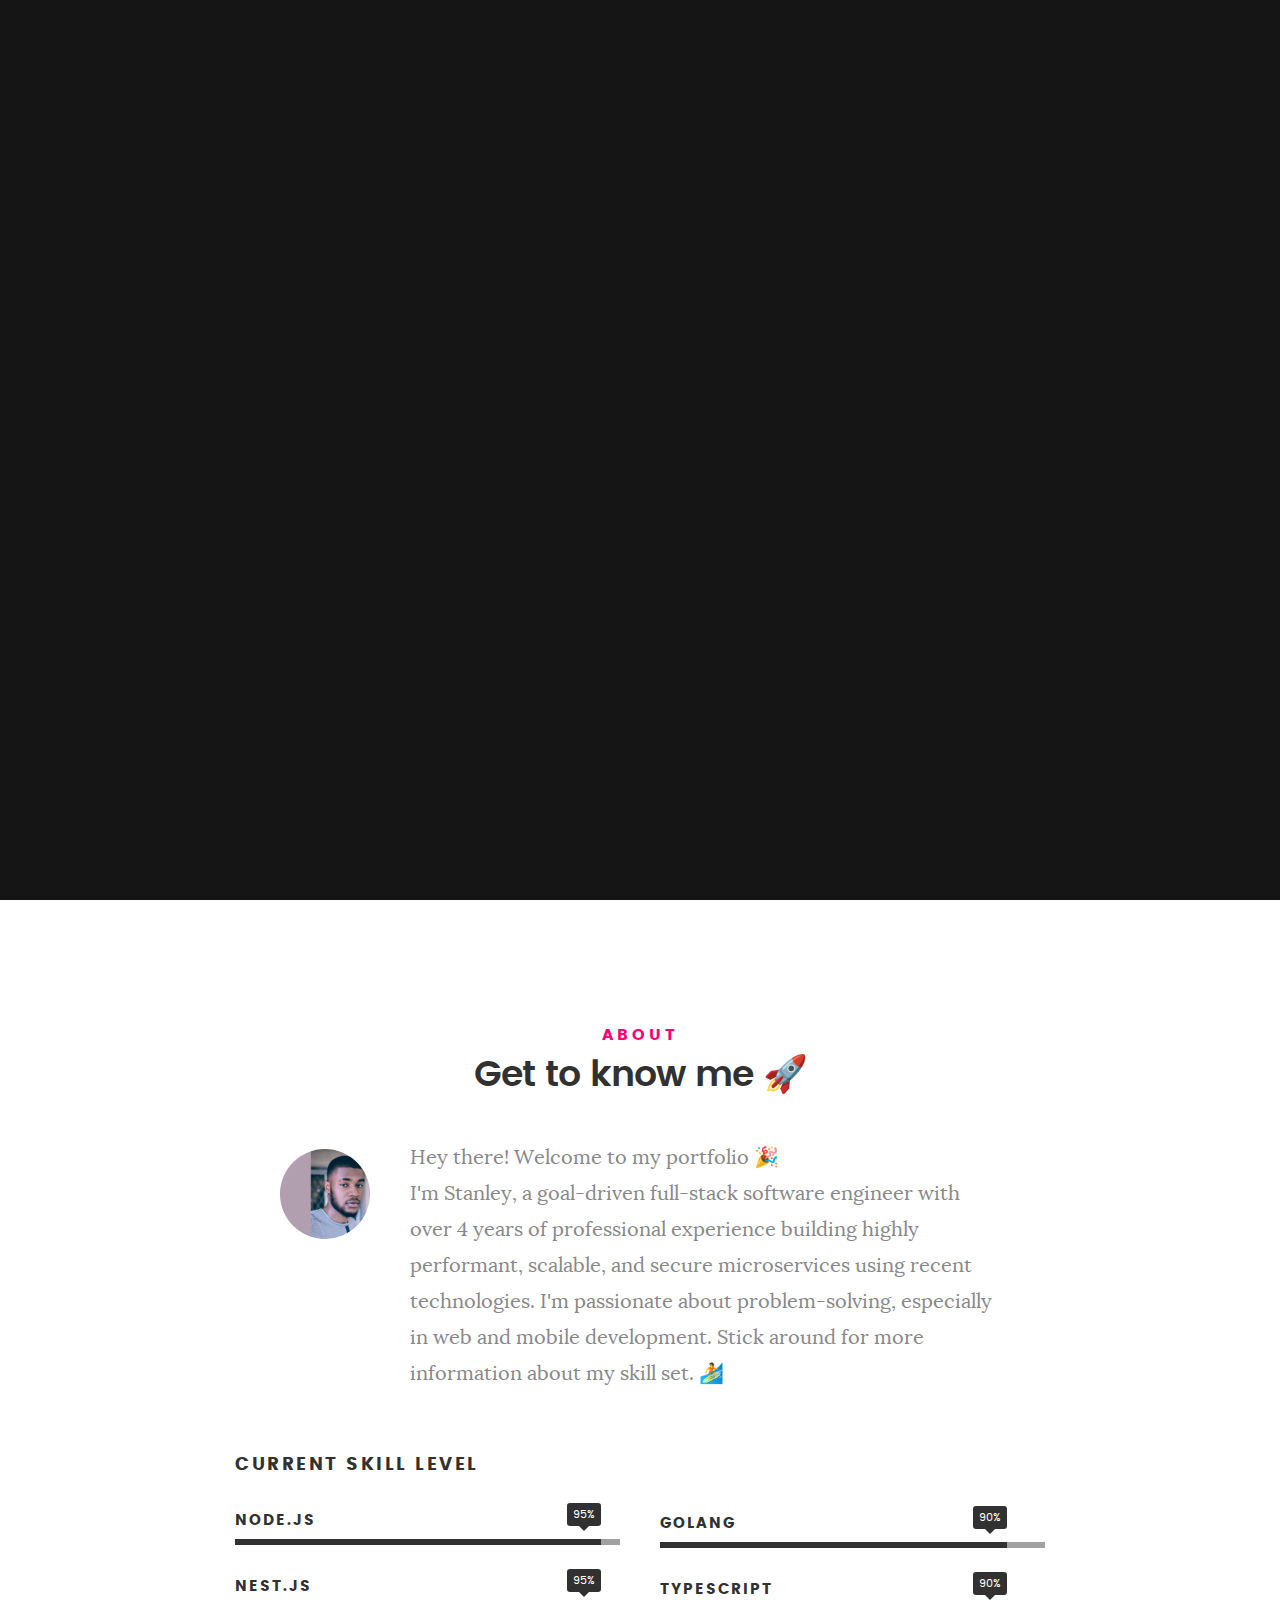
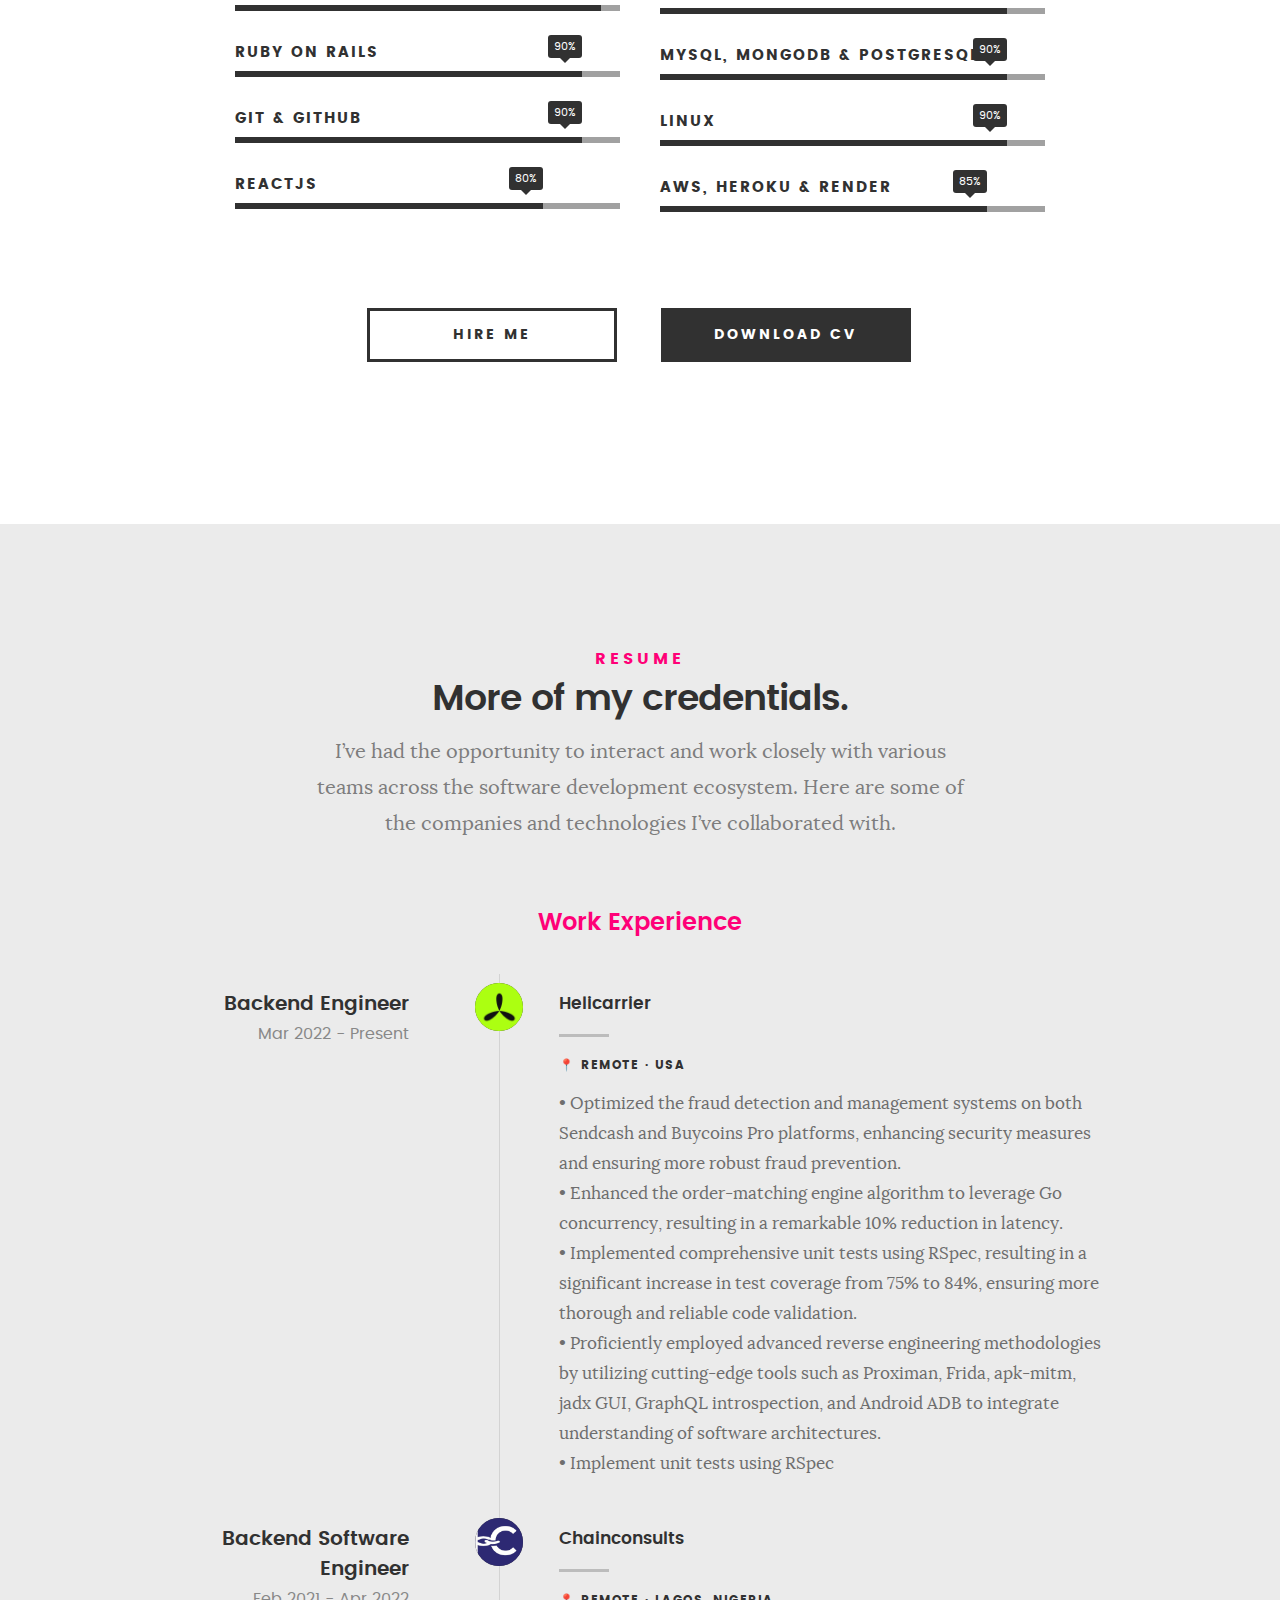
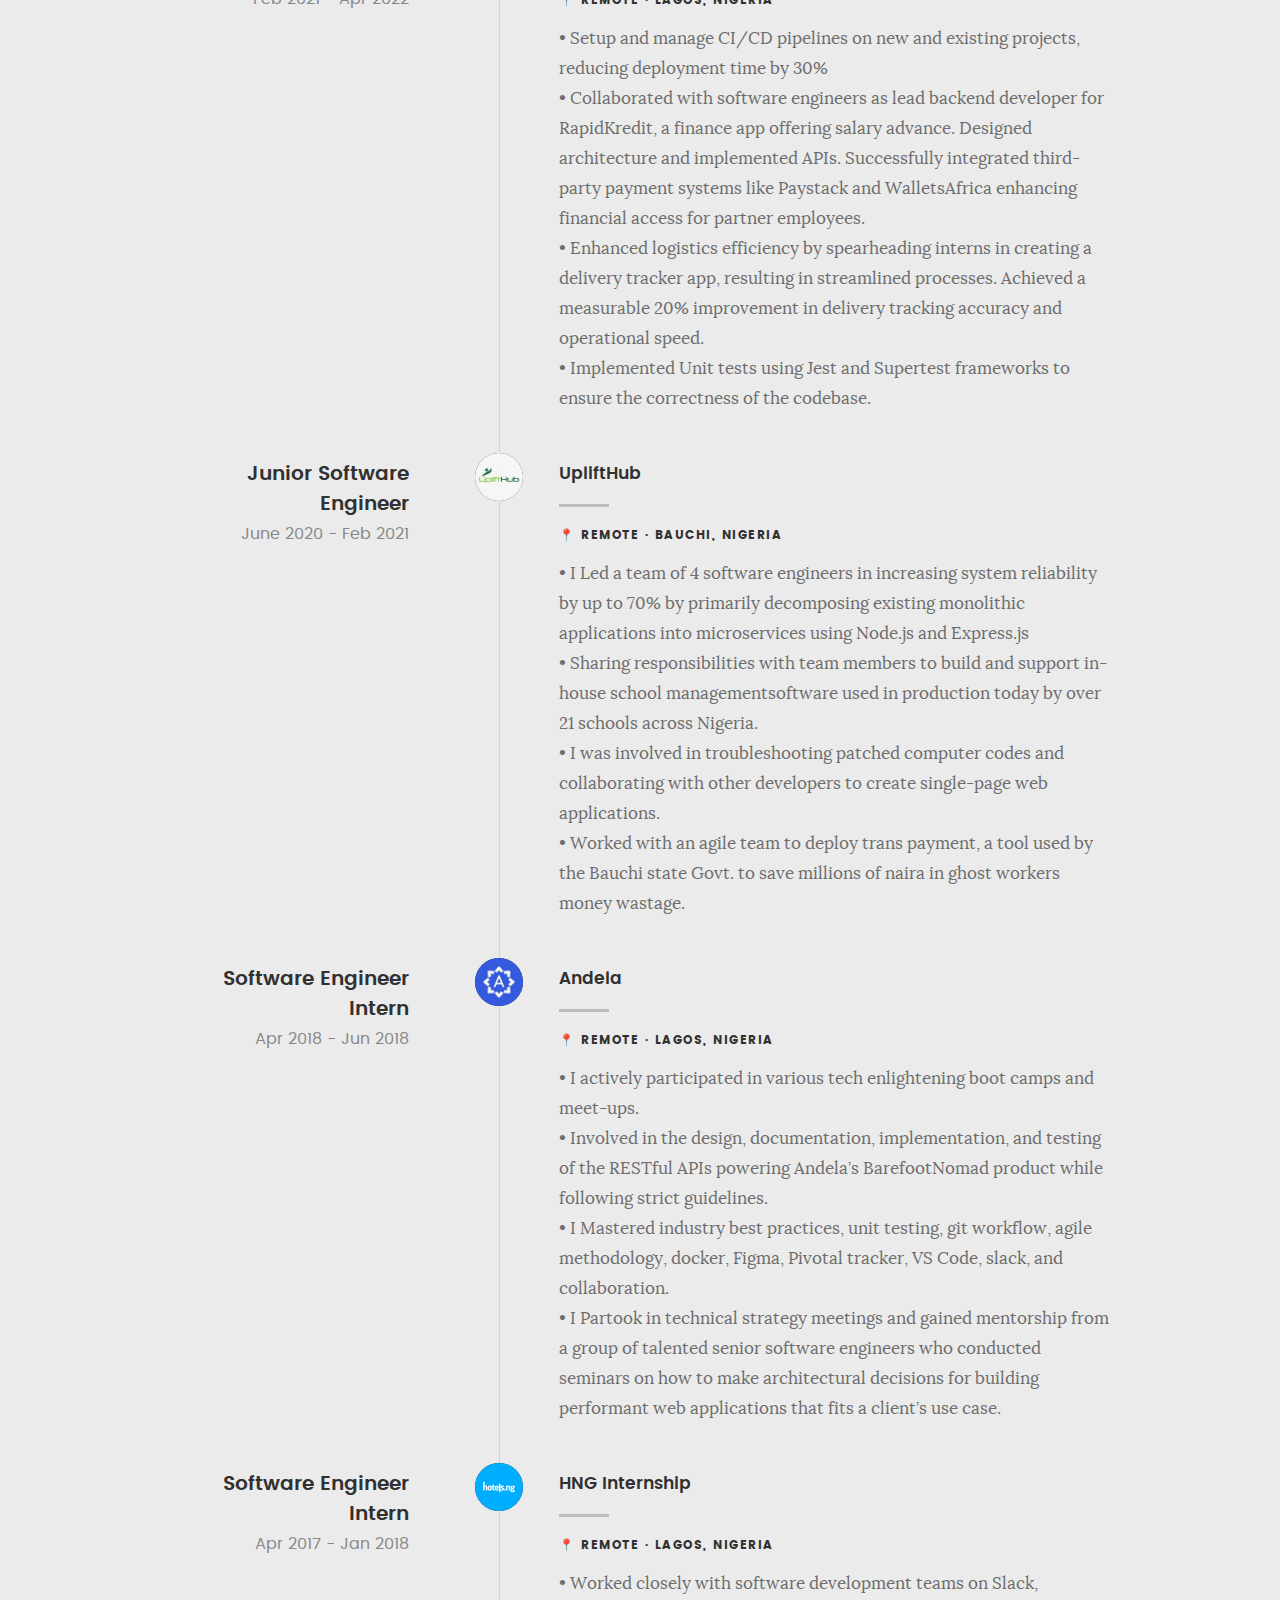
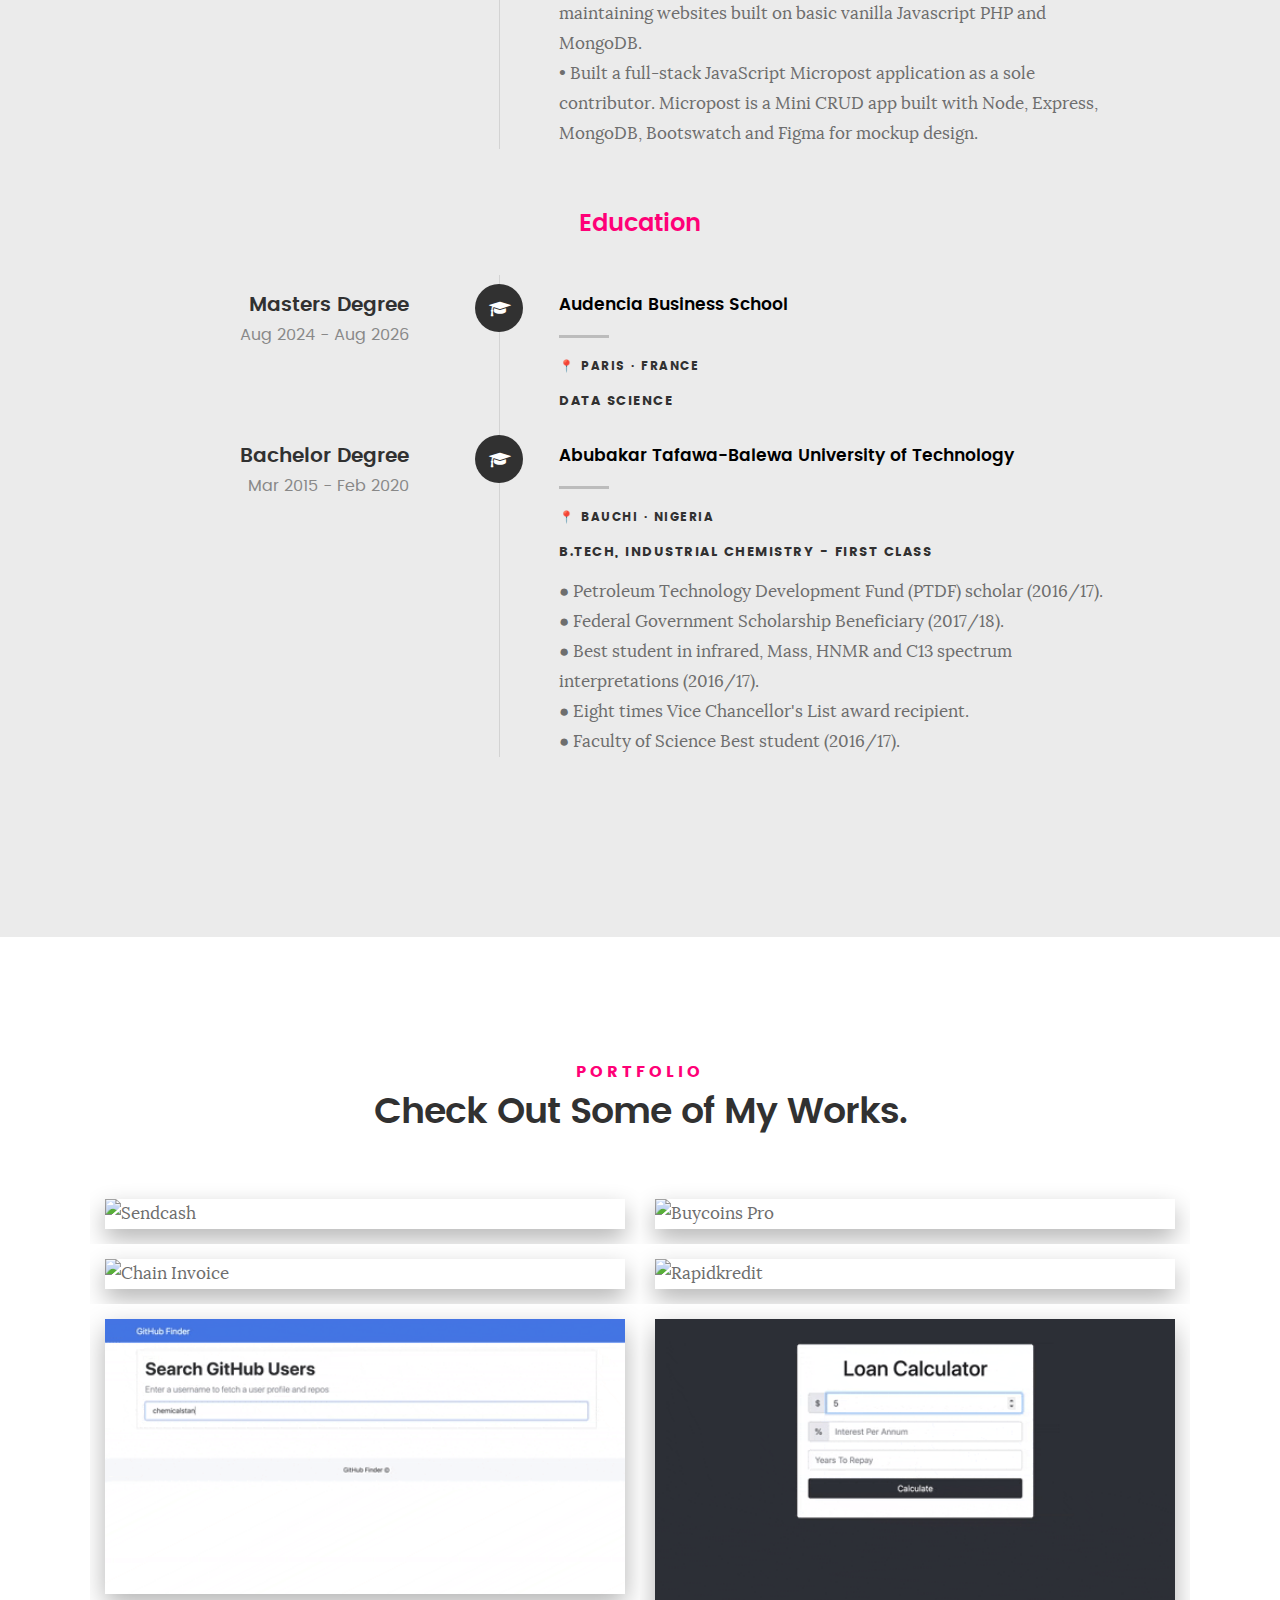
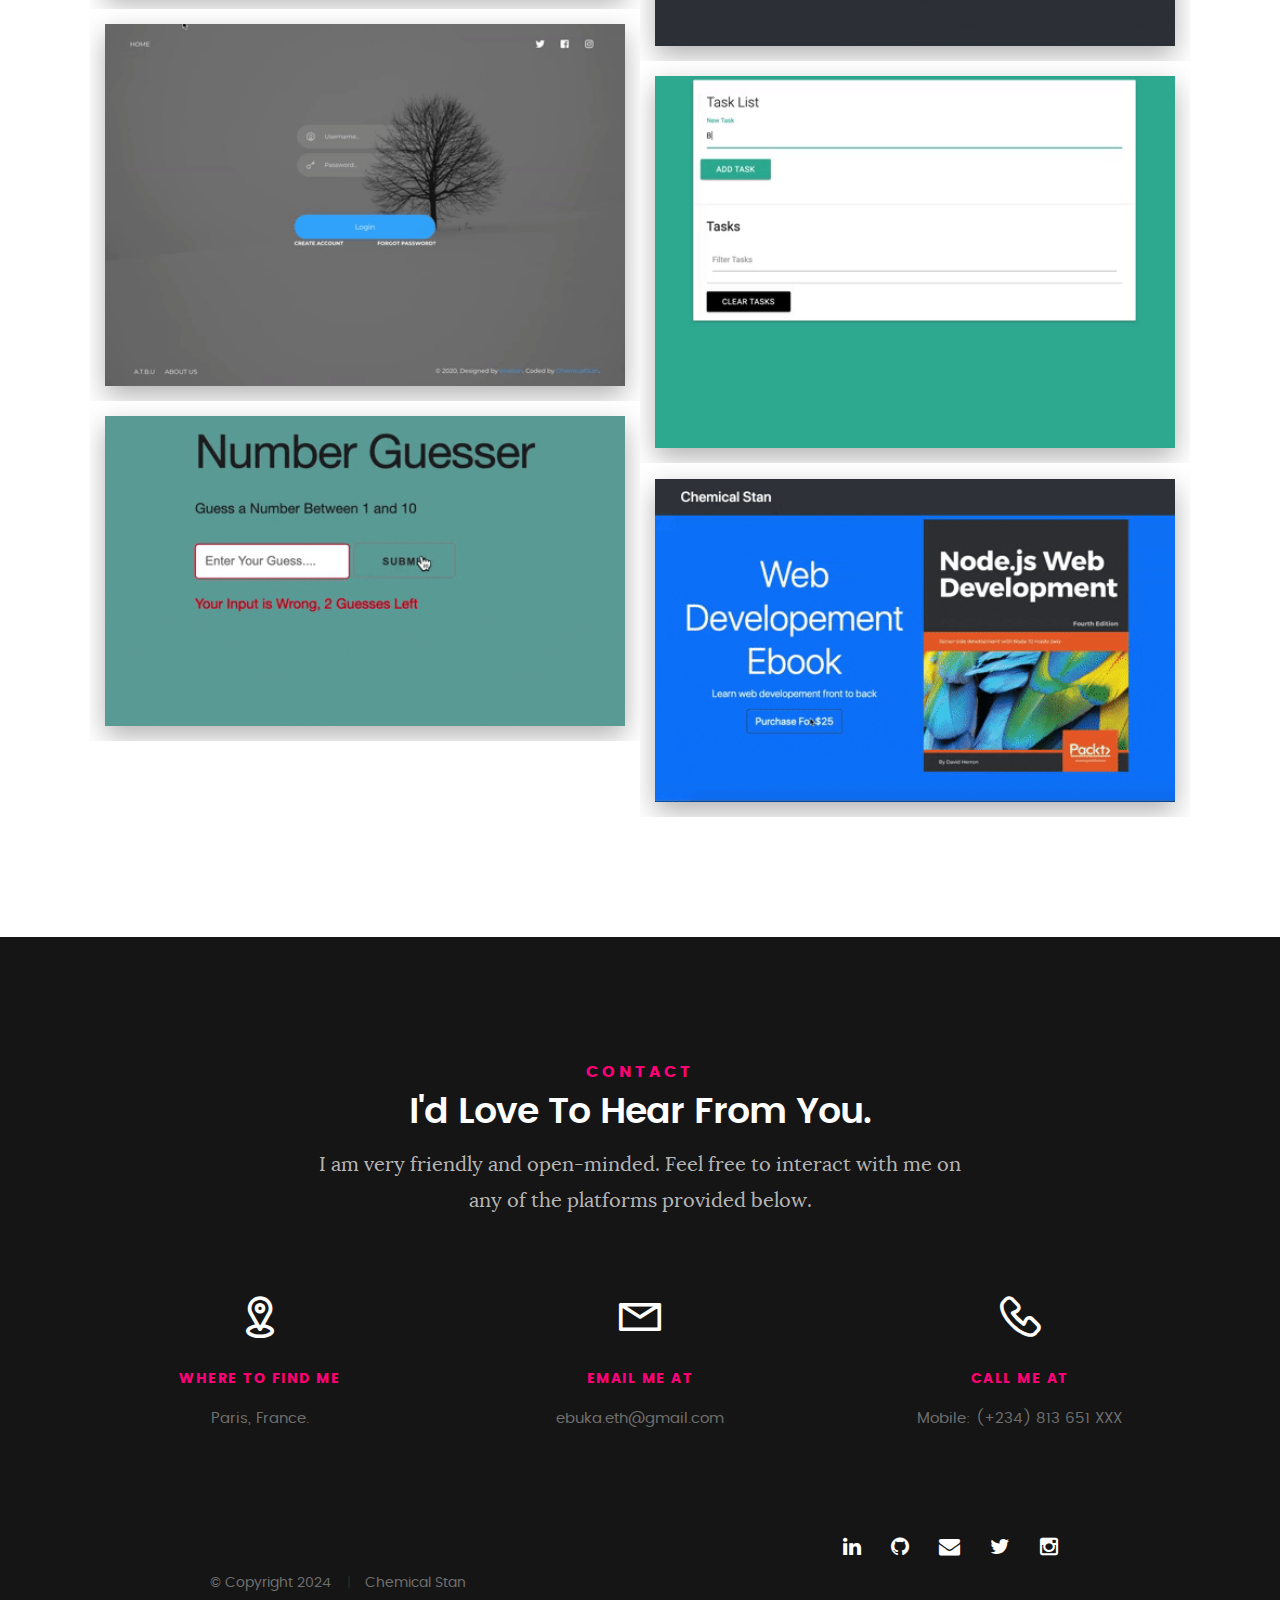
==== index.html @ b640a89d "Update education" ====
<!DOCTYPE html>
<!-- ==============================
    Project:        Stanley Okonkwo Portfolio - Responsive HTML Template Based On Twitter Bootstrap 3.3.4
    Version:        1.0
    Author:         Stanley Okonkwo
    Primary use:    Portfolio.
    Email:          ebuka.eth@gmail.com
    Follow:         http://www.twitter.com/chemicalstan
    Github:         http://www.github.com/chemicalstan
    Linkedin:       https://www.linkedin.com/in/chemicalstan
================================== -->
<!--[if IE 8]><html class="no-js oldie ie8" lang="en"> <![endif]-->
<!--[if IE 9]><html class="no-js oldie ie9" lang="en"> <![endif]-->
<!--[if (gte IE 9)|!(IE)]><!-->
<html class="no-js" lang="en">
  <!--<![endif]-->
  <head>
    <!--- basic page needs
   ================================================== -->
    <meta charset="utf-8" />
    <title>Stanley Ebuka</title>
    <meta name="description" content="" />
    <meta name="author" content="" />

    <!-- mobile specific metas
   ================================================== -->
    <meta
      name="viewport"
      content="width=device-width, initial-scale=1, maximum-scale=1"
    />

    <!-- CSS
   ================================================== -->
    <link rel="stylesheet" href="css/base.css" />
    <link rel="stylesheet" href="css/main.css" />
    <link rel="stylesheet" href="css/vendor.css" />

    <!-- script
   ================================================== -->
    <script src="js/modernizr.js"></script>
    <script src="js/pace.min.js"></script>

    <!-- favicons
	================================================== -->
    <link rel="icon" type="image/png" href="images/icons/chemicalstan.ico" />
  </head>

  <body id="top">
    <!-- header 
   ================================================== -->
    <header>
      <div class="row">
        <div class="top-bar">
          <a class="menu-toggle" href="#"><span>Menu</span></a>

          <div class="logo">
            <a href="index.html">Stanley Ebuka</a>
          </div>

          <nav id="main-nav-wrap">
            <ul class="main-navigation">
              <li class="current">
                <a class="smoothscroll" href="#intro" title="">Home</a>
              </li>
              <li><a class="smoothscroll" href="#about" title="">About</a></li>
              <li>
                <a class="smoothscroll" href="#resume" title="">Resume</a>
              </li>
              <li>
                <a class="smoothscroll" href="#portfolio" title="">Portfolio</a>
              </li>
              <li>
                <a class="smoothscroll" href="#contact" title="">Contact</a>
              </li>
            </ul>
          </nav>
        </div>
        <!-- /top-bar -->
      </div>
      <!-- /row -->
    </header>
    <!-- /header -->

    <!-- intro section
   ================================================== -->
    <section id="intro">
      <div class="intro-overlay"></div>

      <div class="intro-content">
        <div class="row">
          <div class="col-twelve">
            <h5>Hello.</h5>
            <h1>I'm Stanley Ebuka.</h1>

            <p class="intro-position">
              <span>Full-stack Software Engineer</span>
              <!-- <span>UI/UX Designer</span>  -->
            </p>

            <a class="button stroke smoothscroll" href="#about" title=""
              >More About Me</a
            >
          </div>
        </div>
      </div>
      <!-- /intro-content -->

      <ul class="intro-social">
        <!-- <li><a href="#"><i class="fa fa-facebook"></i></a></li> -->
        <li>
          <a href="https://www.linkedin.com/in/chemicalstan/"
            ><i class="fa fa-linkedin"></i
          ></a>
        </li>
        <li>
          <a href="https://github.com/chemicalstan"
            ><i class="fa fa-github"></i
          ></a>
        </li>
        <li>
          <a href="mailto:ebuka.eth@gmail.com"
            ><i class="fa fa-envelope"></i
          ></a>
        </li>
        <li>
          <a href="https://twitter.com/chemicalstan"
            ><i class="fa fa-twitter"></i
          ></a>
        </li>
        <li>
          <a href="https://instagram.com/chemicalstan"
            ><i class="fa fa-instagram"></i
          ></a>
        </li>
      </ul>
      <!-- /intro-social -->
    </section>
    <!-- /intro -->

    <!-- about section
   ================================================== -->
    <section id="about">
      <div class="row section-intro">
        <div class="col-twelve">
          <h5>About</h5>
          <h1>Get to know me 🚀</h1>

          <div class="intro-info">
            <img src="images/profile-pic.jpg" alt="Profile Picture" />

            <p class="lead">
              Hey there! Welcome to my portfolio &#127881; <br/>
              I'm Stanley, a goal-driven full-stack software engineer with over 4 years of professional experience building highly performant, scalable, and secure microservices using recent technologies. I'm passionate about problem-solving, especially in web and mobile development. Stick around for more information about my skill set. &#127940
              <!-- I'm a self taught Full-stack software engineer. Building microservices for high
              availability, scalability, resilience, and security. I Love
              solving problems and learning recent technologies, especially in
              web and mobile development. Most of my experience is based on
              back-end and front-end web development. I Love to write clean
              tested code meant to be read by humans not machines, also
              well-designed simple architectures that can be easily understood
              by anyone. -->
            </p>
          </div>
        </div>
      </div>
      <!-- /section-intro -->

      <div class="row about-content">
        <div class="col-six tab-full">
          <h3>Current Skill Level</h3>
          <ul class="skill-bars">
            <li>
              <div class="progress percent95"><span>95%</span></div>
              <strong>Node.JS</strong>
            </li>
            <li>
              <div class="progress percent95"><span>95%</span></div>
              <strong>Nest.Js</strong>
            </li>
            <li>
              <div class="progress percent90"><span>90%</span></div>
              <strong>Ruby on Rails</strong>
            </li>
            <li>
              <div class="progress percent90"><span>90%</span></div>
              <strong>Git &amp; Github</strong>
            </li>
            <li>
              <div class="progress percent80"><span>80%</span></div>
              <strong>ReactJs</strong>
            </li>
          </ul>
          <!-- /skill-bars -->
        </div>
        <div class="col-six tab-full">
          <br />
          <ul class="skill-bars">
            <li>
              <div class="progress percent90"><span>90%</span></div>
              <strong>GoLang</strong>
            </li>
            <li>
              <div class="progress percent90"><span>90%</span></div>
              <strong>TypeScript</strong>
            </li>
            <li>
              <div class="progress percent90"><span>90%</span></div>
              <strong>MySQL, MongoDB &amp; PostgreSQL</strong>
            </li>
            <li>
              <div class="progress percent90"><span>90%</span></div>
              <strong>Linux</strong>
            </li>
            <li>
              <div class="progress percent85"><span>85%</span></div>
              <strong>AWS, Heroku &amp; Render </strong>
            </li>
          </ul>
          <!-- /skill-bars -->
        </div>
      </div>

      <div class="row button-section">
        <div class="col-twelve">
          <a href="#contact" title="Hire Me" class="button stroke smoothscroll"
            >Hire Me</a
          >
          <a
            href="https://drive.google.com/file/d/1rYviVg47xEdYAmXekfS9ugLO15Jo1mWO/view?usp=sharing"
            target="_blank"
            title="Download CV"
            class="button button-primary"
            >Download CV</a
            >
        </div>
      </div>
    </section>
    <!-- /process-->

    <!-- resume Section
   ================================================== -->
    <section id="resume" class="grey-section">
      <div class="row section-intro">
        <div class="col-twelve">
          <h5>Resume</h5>
          <h1>More of my credentials.</h1>

          <p class="lead">
            I’ve had the opportunity to interact and work closely with various teams across the software development ecosystem. Here are some of the companies and technologies I’ve collaborated with.
          </p>
        </div>
      </div>
      <!-- /section-intro-->

      <div class="row resume-timeline">
        <div class="col-twelve resume-header">
          <h2>Work Experience</h2>
        </div>
        <!-- /resume-header -->

        <div class="col-twelve">
          <div class="timeline-wrap">
            <div class="timeline-block">
              <div class="timeline-ico">
                <img
                  style="border-radius:50%;"
                  src="images/icons/Helicarrier.jpg"
                  alt=""
                  srcset=""
                />
              </div>

              <div class="timeline-header">
                <h3>Backend Engineer</h3>
                <p>Mar 2022 - Present</p>
              </div>

              <div class="timeline-content">
                <h4>Helicarrier</h4>
                <h6 style="font-size: 0.7em;">📍 Remote · USA</h6>
                <p>
                  • Optimized the fraud detection and management systems on both Sendcash and Buycoins Pro platforms, enhancing security measures and ensuring more robust fraud prevention. <br />
                  • Enhanced the order-matching engine algorithm to leverage Go concurrency, resulting in a remarkable 10% reduction in latency.<br />
                  • Implemented comprehensive unit tests using RSpec, resulting in a significant increase in test coverage from 75% to 84%, ensuring more thorough and reliable code validation. <br />
                  • Proficiently employed advanced reverse engineering methodologies by utilizing cutting-edge tools such as Proximan, Frida, apk-mitm, jadx GUI, GraphQL introspection, and Android ADB to integrate understanding of software architectures.<br />
                  • Implement unit tests using RSpec
                </p>
              </div>
            </div>
            <!-- /timeline-block -->
            <div class="timeline-block">
              <div class="timeline-ico">
                <img
                  style="border-radius:50%;"
                  src="images/icons/Chainconsults.jpeg"
                  alt=""
                  srcset=""
                />
              </div>

              <div class="timeline-header">
                <h3>Backend Software Engineer</h3>
                <p>Feb 2021 - Apr 2022</p>
              </div>

              <div class="timeline-content">
                <h4>Chainconsults</h4>
                <h6 style="font-size: 0.7em;">📍 Remote · Lagos, Nigeria</h6>
                <p>
                  • Setup and manage CI/CD pipelines on new and existing projects, reducing deployment time by 30% <br />
                  • Collaborated with software engineers as lead backend developer for RapidKredit, a finance app offering salary advance. Designed architecture and implemented APIs. Successfully integrated third-party payment systems like Paystack and WalletsAfrica enhancing financial access for partner employees. <br />
                  • Enhanced logistics efficiency by spearheading interns in creating a delivery tracker app, resulting in streamlined processes. Achieved a measurable 20% improvement in delivery tracking accuracy and operational speed. <br />
                  • Implemented Unit tests using Jest and Supertest frameworks to ensure the correctness of the codebase.<br />
                </p>
              </div>
            </div>
            <!-- /timeline-block -->
            <div class="timeline-block">
              <div class="timeline-ico">
                <img
                  style="border-radius:50%;"
                  src="images/icons/UpliftHub-icon.jpg"
                  alt=""
                  srcset=""
                />
              </div>

              <div class="timeline-header">
                <h3>Junior Software Engineer </h3>
                <p>June 2020 - Feb 2021</p>
              </div>

              <div class="timeline-content">
                <h4>UpliftHub </h4>
                <h6 style="font-size: 0.7em;">📍 Remote · Bauchi, Nigeria</h6>
                <p>
                  • I Led a team of 4 software engineers in increasing system reliability by up to 70% by primarily decomposing existing monolithic applications into microservices using Node.js and Express.js <br />
                  • Sharing responsibilities with team members to build and
                  support in-house school managementsoftware used in production
                  today by over 21 schools across Nigeria. <br />
                  • I was involved in troubleshooting patched computer codes and collaborating with other developers to create single-page web applications. <br />
                  • Worked with an agile team to deploy trans payment, a tool
                  used by the Bauchi state Govt. to save millions of naira in
                  ghost workers money wastage. <br />
                </p>
              </div>
            </div>
            <!-- /timeline-block -->

            <div class="timeline-block">
              <div class="timeline-ico">
                <img
                  style="border-radius:50%;"
                  src="images/icons/Andela-icon.jpg"
                  alt=""
                  srcset=""
                />
              </div>

              <div class="timeline-header">
                <h3>Software Engineer Intern</h3>
                <p>Apr 2018 - Jun 2018</p>
              </div>

              <div class="timeline-content">
                <h4>Andela</h4>
                <h6 style="font-size: 0.7em;">📍 Remote · Lagos, Nigeria</h6>
                <p>
                  • I actively participated in various tech enlightening boot camps and meet-ups. <br />
                  • Involved in the design, documentation, implementation, and testing of the RESTful APIs powering Andela’s BarefootNomad product while following strict guidelines. <br />
                  • I Mastered industry best practices, unit testing, git workflow, agile methodology,
                  docker, Figma, Pivotal tracker, VS Code, slack, and collaboration. <br />
                  • I Partook in technical strategy meetings and gained mentorship from a group of talented senior software engineers who conducted seminars on how to make architectural decisions for building performant web applications that fits a client’s use case.
                </p>
              </div>
            </div>
            <!-- /timeline-block -->

            <div class="timeline-block">
              <div class="timeline-ico">
                <img
                  style="border-radius:50%;"
                  src="images/icons/HNG-icon.png"
                  alt=""
                  srcset=""
                />
              </div>

              <div class="timeline-header">
                <h3>Software Engineer Intern</h3>
                <p>Apr 2017 - Jan 2018</p>
              </div>

              <div class="timeline-content">
                <h4>HNG Internship</h4>
                <h6 style="font-size: 0.7em;">📍 Remote · Lagos, Nigeria</h6>
                <p>
                  • Worked closely with software development teams on Slack,
                  maintaining websites built on basic vanilla Javascript PHP and
                  MongoDB. <br />
                  • Built a full-stack JavaScript Micropost application as a
                  sole contributor. Micropost is a Mini CRUD app built with
                  Node, Express, MongoDB, Bootswatch and Figma for mockup
                  design.
                </p>
              </div>
            </div>
            <!-- /timeline-block -->
          </div>
          <!-- /timeline-wrap -->
        </div>
        <!-- /col-twelve -->
      </div>
      <!-- /resume-timeline -->

      <div class="row resume-timeline">
        <div class="col-twelve resume-header">
          <h2>Education</h2>
        </div>
        <!-- /resume-header -->

        <div class="col-twelve">
          <div class="timeline-wrap">
            <div class="timeline-block">
              <div class="timeline-ico">
                <i class="fa fa-graduation-cap"></i>
              </div>

              <div class="timeline-header">
                <h3>Masters Degree</h3>
                <p>Aug 2024 - Aug 2026</p>
              </div>

              <div class="timeline-content">
                <h4>
                  <a
                    href="https://www.audencia.com/en/our-programs/graduate"
                    target="_blank"
                    rel="noopener noreferrer"
                    >Audencia Business School</a
                  >
                  <h6 style="font-size: 0.7em;">📍 Paris · France</h6>
                </h4>
                <h6>Data Science</h6>
                <!-- <p>
                  ● Petroleum Technology Development Fund (PTDF) scholar
                  (2016/17). <br />
                  ● Federal Government Scholarship Beneficiary (2017/18). <br />
                  ● Best student in infrared, Mass, HNMR and C13 spectrum
                  interpretations (2016/17). <br />
                  ● Eight times Vice Chancellor's List award recipient. <br />
                  ● Faculty of Science Best student (2016/17).
                </p> -->
              </div>
            </div>
            <!-- /timeline-block -->
            <div class="timeline-block">
              <div class="timeline-ico">
                <i class="fa fa-graduation-cap"></i>
              </div>

              <div class="timeline-header">
                <h3>Bachelor Degree</h3>
                <p>Mar 2015 - Feb 2020</p>
              </div>

              <div class="timeline-content">
                <h4>
                  <a
                    href="https://atbu.edu.ng/"
                    target="_blank"
                    rel="noopener noreferrer"
                    >Abubakar Tafawa-Balewa University of Technology</a
                  >
                  <h6 style="font-size: 0.7em;">📍 Bauchi · Nigeria</h6>
                </h4>
                <h6>B.Tech, Industrial Chemistry - First Class</h6>
                <p>
                  ● Petroleum Technology Development Fund (PTDF) scholar
                  (2016/17). <br />
                  ● Federal Government Scholarship Beneficiary (2017/18). <br />
                  ● Best student in infrared, Mass, HNMR and C13 spectrum
                  interpretations (2016/17). <br />
                  ● Eight times Vice Chancellor's List award recipient. <br />
                  ● Faculty of Science Best student (2016/17).
                </p>
              </div>
            </div>
            <!-- /timeline-block -->
          </div>
          <!-- /timeline-wrap -->
        </div>
        <!-- /col-twelve -->
      </div>
      <!-- /resume-timeline -->
    </section>
    <!-- /features -->

    <!-- Portfolio Section
   ================================================== -->
    <section id="portfolio">
      <div class="row section-intro">
        <div class="col-twelve">
          <h5>Portfolio</h5>
          <h1>Check Out Some of My Works.</h1>
          <!-- <p class="lead">Lorem ipsum Do commodo in proident enim in dolor cupidatat adipisicing dolore officia nisi aliqua incididunt Ut veniam lorem ipsum Consectetur ut in in eu do.</p> -->
        </div>
      </div>
      <!-- /section-intro-->

      <div class="row portfolio-content">
        <div class="col-twelve">
          <!-- portfolio-wrapper -->
          <div id="folio-wrapper" class="block-1-2 block-mob-full stack">
            <div class="bgrid folio-item">
              <div class="item-wrap">
                <img
                  style="box-shadow: 0px 10px 25px 0px rgba(0, 0, 0, 0.3); min-width: 100%;"
                  src="images/giphy/sendcash.gif"
                  alt="Sendcash"
                />
                <a href="#modal-02" class="overlay">
                  <div class="folio-item-table">
                    <div class="folio-item-cell">
                      <h3 class="folio-title">Sendcash</h3>
                      <span class="folio-types">
                        Cross-Border Payment | Cryptocurrency Offramp Platform
                      </span>
                    </div>
                  </div>
                </a>
              </div>
            </div>
            <!-- /folio-item -->

            <div class="bgrid folio-item">
              <div class="item-wrap">
                <img
                  style="box-shadow: 0px 10px 25px 0px rgba(0, 0, 0, 0.3); min-width: 100%;"
                  src="images/giphy/buycoins-pro.gif"
                  alt="Buycoins Pro"
                />
                <a href="#modal-01" class="overlay">
                  <div class="folio-item-table">
                    <div class="folio-item-cell">
                      <h3 class="folio-title">Buycoins Pro</h3>
                      <span class="folio-types">
                        USDT Orderbook for Advanced Traders
                      </span>
                    </div>
                  </div>
                </a>
              </div>
            </div>
            <!-- /folio-item -->

            <div class="bgrid folio-item">
              <div class="item-wrap">
                <img
                  style="box-shadow: 0px 10px 25px 0px rgba(0, 0, 0, 0.3); min-width: 100%;"
                  src="images/giphy/chaininvoice.gif"
                  alt="Chain Invoice"
                />
                <a href="#modal-03" class="overlay">
                  <div class="folio-item-table">
                    <div class="folio-item-cell">
                      <h3 class="folio-title">Chain Invoice</h3>
                      <span class="folio-types">
                        Electronic Invoice Generator | Payment Processor
                      </span>
                    </div>
                  </div>
                </a>
              </div>
            </div>

            <!-- /folio-item -->
            <div class="bgrid folio-item">
              <div class="item-wrap">
                <img
                  style="box-shadow: 0px 10px 25px 0px rgba(0, 0, 0, 0.3); min-width: 100%;"
                  src="images/giphy/rapidkredit.gif"
                  alt="Rapidkredit"
                />
                <a href="#modal-04" class="overlay">
                  <div class="folio-item-table">
                    <div class="folio-item-cell">
                      <h3 class="folio-title">RapidKredit</h3>
                      <span class="folio-types">
                        Employee Payment Processor
                      </span>
                    </div>
                  </div>
                </a>
              </div>
            </div>
            <!-- /folio-item -->

            <div class="bgrid folio-item">
              <div class="item-wrap">
                <img
                  style="box-shadow: 0px 10px 25px 0px rgba(0, 0, 0, 0.3); min-width: 100%;"
                  src="images/giphy/ghfinder.gif"
                  alt="Github Finder"
                />
                <a href="#modal-05" class="overlay">
                  <div class="folio-item-table">
                    <div class="folio-item-cell">
                      <h3 class="folio-title">Github Finder</h3>
                      <span class="folio-types">
                        Search Engine
                      </span>
                    </div>
                  </div>
                </a>
              </div>
            </div>
            <!-- /folio-item -->

            <div class="bgrid folio-item">
              <div class="item-wrap">
                <img
                  style="box-shadow: 0px 10px 25px 0px rgba(0, 0, 0, 0.3); min-width: 100%;"
                  src="images/giphy/Loan-calculator.gif"
                  alt="Loan Calculator"
                />
                <a href="#modal-06" class="overlay">
                  <div class="folio-item-table">
                    <div class="folio-item-cell">
                      <h3 class="folio-title">Loan Calculator</h3>
                      <span class="folio-types">
                        Finance
                      </span>
                    </div>
                  </div>
                </a>
              </div>
            </div>
            <!-- /folio-item -->

            <div class="bgrid folio-item">
              <div class="item-wrap">
                <img
                  style="box-shadow: 0px 10px 25px 0px rgba(0, 0, 0, 0.3); min-width: 100%;"
                  src="images/giphy/fototells.gif"
                  alt="Fototells"
                />
                <a href="#modal-07" class="overlay">
                  <div class="folio-item-table">
                    <div class="folio-item-cell">
                      <h3 class="folio-title">Fototells</h3>
                      <span class="folio-types">
                        Electronic Photo Album
                      </span>
                    </div>
                  </div>
                </a>
              </div>
            </div>
            <!-- /folio-item -->

            <div class="bgrid folio-item">
              <div class="item-wrap">
                <img
                  style="box-shadow: 0px 10px 25px 0px rgba(0, 0, 0, 0.3); min-width: 100%;"
                  src="images/giphy/task-list.gif"
                  alt="Task List"
                />
                <a href="#modal-08" class="overlay">
                  <div class="folio-item-table">
                    <div class="folio-item-cell">
                      <h3 class="folio-title">Task List</h3>
                      <span class="folio-types">
                        Utility
                      </span>
                    </div>
                  </div>
                </a>
              </div>
            </div>
            <!-- /folio-item -->

            <div class="bgrid folio-item">
              <div class="item-wrap">
                <img
                  style="box-shadow: 0px 10px 25px 0px rgba(0, 0, 0, 0.3); min-width: 100%;"
                  src="images/giphy/number-guesser.gif"
                  alt="Number Guesser"
                />
                <a href="#modal-09" class="overlay">
                  <div class="folio-item-table">
                    <div class="folio-item-cell">
                      <h3 class="folio-title">Number Guesser</h3>
                      <span class="folio-types">
                        Game
                      </span>
                    </div>
                  </div>
                </a>
              </div>
            </div>
            <!-- /folio-item -->

            <div class="bgrid folio-item">
              <div class="item-wrap">
                <img
                  style="box-shadow: 0px 10px 25px 0px rgba(0, 0, 0, 0.3); min-width: 100%;"
                  src="images/giphy/eBookSeller.gif"
                  alt="eBook Seller"
                />
                <a href="#modal-10" class="overlay">
                  <div class="folio-item-table">
                    <div class="folio-item-cell">
                      <h3 class="folio-title">eBook Seller</h3>
                      <span class="folio-types">
                        E-Commerce
                      </span>
                    </div>
                  </div>
                </a>
              </div>
            </div>
            <!-- /folio-item -->

            <!-- modal popups - begin
	            ============================================================= -->
            <div id="modal-01" class="popup-modal slider mfp-hide">
              <div class="media">
                <img
                  style="min-width: 100%;"
                  src="images/giphy/buycoins-pro.gif"
                  alt=""
                />
              </div>

              <div class="description-box">
                <h4>Buycoins Pro</h4>
                <p>
                  ● Stack: Ruby on Rails &amp; Golang <br>
                  ● Contributed in migrating Buycoins Basic's users balances to UseAccrue <br>
                  ● Managing the Order Matching Engine
                </p>
                <div class="categories">USDT Orderbook for Advanced Traders</div>
              </div>

              <div class="link-box">
                <a
                  href="https://pro.buycoins.africa/about"
                  target="_blank"
                  >Official Website</a
                >
                <a href="#" class="popup-modal-dismiss">Close</a>
              </div>
            </div>
            <!-- /modal-01 -->

            <div id="modal-02" class="popup-modal slider mfp-hide">
              <div class="media">
                <img
                  style="min-width: 100%;"
                  src="images/giphy/sendcash.gif"
                  alt=""
                />
              </div>

              <div class="description-box">
                <h4>Sendcash</h4>
                <p>
                  ● Stack: Ruby on Rails, Golang, Render, &amp; GCP <br>
                  ● With Sendcash, you can send money to Nigeria from anywhere in the world.
                </p>

                <div class="categories">Cross-Border Payment | Cryptocurrency Offramp</div>
              </div>

              <div class="link-box">
                <a
                  href="https://app.sendcash.africa/"
                  target="_blank"
                  >Official Website</a
                >
                <a href="#" class="popup-modal-dismiss">Close</a>
              </div>
            </div>
            <!-- /modal-02 -->

            <div id="modal-03" class="popup-modal slider mfp-hide">
              <div class="media">
                <img
                  style="min-width: 100%;"
                  src="images/giphy/chaininvoice.gif"
                  alt=""
                />
              </div>

              <div class="description-box">
                <h4>Chain Invoice</h4>
                <p>
                  ● Stack: Nodejs with NestJs, Redis, Heroku, MongoDB &amp; Docker <br>
                  ● Send an invoice in 60 seconds. Chaininvoice helps businesses in Africa process invoices and payments faster
                </p>

                <div class="categories">Electronic Invoice Generator | Payment Processor</div>
              </div>

              <div class="link-box">
                <a
                  href="#"
                  target="_blank"
                  >Official Website</a
                >
                <a href="#" class="popup-modal-dismiss">Close</a>
              </div>
            </div>
            <!-- /modal-03 -->

            <div id="modal-04" class="popup-modal slider mfp-hide">
              <div class="media">
                <img
                  style="min-width: 100%;"
                  src="images/giphy/rapidkredit.gif"
                  alt=""
                />
              </div>

              <div class="description-box">
                <h4>RapidKredit</h4>
                <p>
                  ● Stack: Nodejs, Redis, Heroku, PostgreSQL &amp; Docker <br>
                  ● Rapidkredit gives employees access to their pay and tips when they need it, and the ability to plan — before payday.
                </p>

                <div class="categories">Finance</div>
              </div>

              <div class="link-box">
                <a
                  href="#"
                  target="_blank"
                  >Official Website</a
                >
                <a href="#" class="popup-modal-dismiss">Close</a>
              </div>
            </div>
            <!-- /modal-04 -->

            <div id="modal-05" class="popup-modal slider mfp-hide">
              <div class="media">
                <img
                  style="min-width: 100%;"
                  src="images/giphy/ghfinder.gif"
                  alt=""
                />
              </div>

              <div class="description-box">
                <h4>Github Finder</h4>
                <p>
                  An application which uses github API to fetch user profile and
                  repositories. This app was built using Asynchronous
                  Javascript, Bootswatch, and Github APIs.
                </p>

                <div class="categories">Search Engine</div>
              </div>

              <div class="link-box">
                <a
                  href="https://github.com/chemicalstan/JS-SANDBOX/tree/master/0.9%20API%20PROJECTS/1%20GITHUB%20FINDER"
                  target="_blank"
                  >Git Repo</a
                >
                <a href="#" class="popup-modal-dismiss">Close</a>
              </div>
            </div>
            <!-- /modal-05 -->

            <div id="modal-06" class="popup-modal slider mfp-hide">
             <div class="media">
                <img
                  style="min-width: 100%;"
                  src="images/giphy/Loan-calculator.gif"
                  alt=""
                />
              </div>

              <div class="description-box">
                <h4>Loan Calculator</h4>
                <p>
                  This mini finance application was built using Bootstrap and
                  Vanilla JavaScript algorithms.
                </p>

                <div class="categories">Finance</div>
              </div>

              <div class="link-box">
                <a
                  href="https://github.com/chemicalstan/JS-SANDBOX/tree/master/0.3%20LOAN%20CALCULATOR"
                  target="_blank"
                  >Git Repo</a
                >
                <a href="#" class="popup-modal-dismiss">Close</a>
              </div>
            </div>
            <!-- /modal-06 -->

            <div id="modal-07" class="popup-modal slider mfp-hide">
              <div class="media">
                <img
                  style="min-width: 100%;"
                  src="images/giphy/fototells.gif"
                  alt=""
                />
              </div>

              <div class="description-box">
                <h4>Fototells</h4>
                <p>
                  Here I Contributed solely to the front-end of this application
                  using technologies such as HTML/CSS and Javascript.
                </p>

                <div class="categories">User Authentication</div>
              </div>

              <div class="link-box">
                <a
                  href="https://github.com/chemicalstan/ChemoAuth"
                  target="_blank"
                  >Git Repo</a
                >
                <a href="#" class="popup-modal-dismiss">Close</a>
              </div>
            </div>
            <!-- /modal-07 -->

            <div id="modal-08" class="popup-modal slider mfp-hide">
              <div class="media">
                <img
                  style="min-width: 100%;"
                  src="images/giphy/task-list.gif"
                  alt=""
                />
              </div>

              <div class="description-box">
                <h4>Task List</h4>
                <p>
                  This utility application was built using Materialize CSS with
                  Bootstrap, Vanilla JavaScript for back-end CRUD and JavaScript
                  sessions to persist data to the browser.
                </p>

                <div class="categories">Utility</div>
              </div>

              <div class="link-box">
                <a
                  href="https://github.com/chemicalstan/JS-SANDBOX/tree/master/0.4%20TASK%20LIST"
                  target="_blank"
                  >Git Repo</a
                >
                <a href="#" class="popup-modal-dismiss">Close</a>
              </div>
            </div>
            <!-- /modal-08 -->

            <div id="modal-09" class="popup-modal slider mfp-hide">
              <div class="media">
                <img
                  style="min-width: 100%;"
                  src="images/giphy/number-guesser.gif"
                  alt=""
                />
              </div>

              <div class="description-box">
                <h4>Number Guesser</h4>
                <p>
                  This app was built using Skeleton CSS and Vanilla Javascript
                  algorithms.
                </p>

                <div class="categories">Game</div>
              </div>

              <div class="link-box">
                <a
                  href="https://github.com/chemicalstan/JS-SANDBOX/tree/master/0.5%20NUMBER%20GUESSER"
                  target="_blank"
                  >Git Repo</a
                >
                <a href="#" class="popup-modal-dismiss">Close</a>
              </div>
            </div>
            <!-- /modal-09 -->
            <div id="modal-10" class="popup-modal slider mfp-hide">
              <div class="media">
                <img
                  style="min-width: 100%;"
                  src="images/giphy/eBookSeller.gif"
                  alt=""
                />
              </div>

              <div class="description-box">
                <h4>eBook Seller</h4>
                <p>
                  eBook Seller is a mini E-commerce web app for electronic
                  books. eBook seller is built using ExpressJS, Stripe payment
                  authentication system, and Express-handlebars templating
                  engine.
                </p>

                <div class="categories">E-Commerce</div>
              </div>

              <div class="link-box">
                <a
                  href="https://github.com/chemicalstan/eBook-Seller"
                  target="_blank"
                  >Git Repo</a
                >
                <a href="#" class="popup-modal-dismiss">Close</a>
              </div>
            </div>
            <!-- /modal-10 -->

            <!-- modal popups - end
	            ============================================================= -->
          </div>
          <!-- /portfolio-wrapper -->
        </div>
        <!-- /twelve -->
      </div>
      <!-- /portfolio-content -->
    </section>
    <!-- /portfolio -->
    <!-- contact
   ================================================== -->
    <section id="contact">
      <div class="row section-intro">
        <div class="col-twelve">
          <h5>Contact</h5>
          <h1>I'd Love To Hear From You.</h1>
          <p class="lead">
            I am very friendly and open-minded. Feel free to interact with me on
            any of the platforms provided below.
          </p>
        </div>
      </div>
      <!-- /section-intro -->

      <div class="row contact-info">
        <div class="col-four tab-full">
          <div class="icon">
            <i class="icon-pin"></i>
          </div>

          <h5>Where to find me</h5>

          <p>
            Paris, France.
          </p>
        </div>

        <div class="col-four tab-full collapse">
          <div class="icon">
            <i class="icon-mail"></i>
          </div>

          <h5>Email Me At</h5>

          <p>ebuka.eth@gmail.com</p>
        </div>

        <div class="col-four tab-full">
          <div class="icon">
            <i class="icon-phone"></i>
          </div>

          <h5>Call Me At</h5>

          <p>Mobile: (+234) 813 651 XXX</p>
        </div>
      </div>
      <!-- /contact-info -->
    </section>
    <!-- /contact -->

    <!-- footer
   ================================================== -->

    <footer>
      <div class="row">
        <div class="col-six tab-full pull-right social">
          <ul class="footer-social">
            <li>
              <a href="https://www.linkedin.com/in/chemicalstan/"
                ><i class="fa fa-linkedin"></i
              ></a>
            </li>
            <li>
              <a href="https://github.com/chemicalstan"
                ><i class="fa fa-github"></i
              ></a>
            </li>
            <li>
              <a href="mailto:ebuka.eth@gmail.com"
                ><i class="fa fa-envelope"></i
              ></a>
            </li>
            <li>
              <a href="https://twitter.com/chemicalstan"
                ><i class="fa fa-twitter"></i
              ></a>
            </li>
            <li>
              <a href="https://instagram.com/chemicalstan"
                ><i class="fa fa-instagram"></i
              ></a>
            </li>
          </ul>
        </div>

        <div class="col-eight tab-full">
          <div class="copyright">
            <span>© Copyright 2024 </span>
            <span>Chemical Stan</span>
          </div>
        </div>

        <div id="go-top">
          <a class="smoothscroll" title="Back to Top" href="#top"
            ><i class="fa fa-long-arrow-up"></i
          ></a>
        </div>
      </div>
      <!-- /row -->
    </footer>

    <div id="preloader">
      <div id="loader"></div>
    </div>

    <!-- Java Script
   ================================================== -->
    <script src="js/jquery-2.1.3.min.js"></script>
    <script src="js/plugins.js"></script>
    <script src="js/main.js"></script>
  </body>
</html>
---- css/base.css ----
/**
 * =================================================================== 
 *
 *  v1.0 Base Stylesheet
 *  ------------------------------------------------------------------
 *  TOC:
 *  01. reset
 *  02. basic/base setup styles
 *  03. grid
 *  04. MISC
 *
 * =================================================================== 
 */

/** 
 * ===================================================================
 * 01. reset - normalize.css v3.0.2 | MIT License | git.io/normalize
 *
 * ------------------------------------------------------------------- 
 */
html {
	font-family: sans-serif;
	-ms-text-size-adjust: 100%;
	-webkit-text-size-adjust: 100%;
}

body {
	margin: 0;
}

article,
aside,
details,
figcaption,
figure,
footer,
header,
hgroup,
main,
menu,
nav,
section,
summary {
	display: block;
}

audio,
canvas,
progress,
video {
	display: inline-block;
	vertical-align: baseline;
}

audio:not([controls]) {
	display: none;
	height: 0;
}

[hidden],
template {
	display: none;
}

a {
	background: transparent;
}

a:active,
a:hover {
	outline: 0;
}

abbr[title] {
	border-bottom: 1px dotted;
}

b,
strong {
	font-weight: bold;
}

dfn {
	font-style: italic;
}

h1 {
	font-size: 2em;
	margin: 0.67em 0;
}

mark {
	background: #ff0;
	color: #000;
}

small {
	font-size: 80%;
}

sub,
sup {
	font-size: 75%;
	line-height: 0;
	position: relative;
	vertical-align: baseline;
}

sup {
	top: -0.5em;
}

sub {
	bottom: -0.25em;
}

img {
	border: 0;
}

svg:not(:root) {
	overflow: hidden;
}

figure {
	margin: 1em 40px;
}

hr {
	-moz-box-sizing: content-box;
	box-sizing: content-box;
	height: 0;
}

pre {
	overflow: auto;
}

code,
kbd,
pre,
samp {
	font-family: monospace, monospace;
	font-size: 1em;
}

button,
input,
optgroup,
select,
textarea {
	color: inherit;
	font: inherit;
	margin: 0;
}

button {
	overflow: visible;
}

button,
select {
	text-transform: none;
}

button,
html input[type="button"],
input[type="reset"],
input[type="submit"] {
	-webkit-appearance: button;
	cursor: pointer;
}

button[disabled],
html input[disabled] {
	cursor: default;
}

button::-moz-focus-inner,
input::-moz-focus-inner {
	border: 0;
	padding: 0;
}

input {
	line-height: normal;
}

input[type="checkbox"],
input[type="radio"] {
	box-sizing: border-box;
	padding: 0;
}

input[type="number"]::-webkit-inner-spin-button,
input[type="number"]::-webkit-outer-spin-button {
	height: auto;
}

input[type="search"] {
	-webkit-appearance: textfield;
	-moz-box-sizing: content-box;
	-webkit-box-sizing: content-box;
	box-sizing: content-box;
}

input[type="search"]::-webkit-search-cancel-button,
input[type="search"]::-webkit-search-decoration {
	-webkit-appearance: none;
}

fieldset {
	border: 1px solid #c0c0c0;
	margin: 0 2px;
	padding: 0.35em 0.625em 0.75em;
}

legend {
	border: 0;
	padding: 0;
}

textarea {
	overflow: auto;
}

optgroup {
	font-weight: bold;
}

table {
	border-collapse: collapse;
	border-spacing: 0;
}

td,
th {
	padding: 0;
}

/** 
 * ===================================================================
 * 02. basic/base setup styles - (_basic.scss)
 *
 * ------------------------------------------------------------------- 
 */
html {
	font-size: 62.5%;
	box-sizing: border-box;
}

*,
*::before,
*::after {
	box-sizing: inherit;
}

body {
	font-weight: normal;
	line-height: 1;
	text-rendering: optimizeLegibility;
	word-wrap: break-word;
	-webkit-overflow-scrolling: touch;
	-webkit-text-size-adjust: none;
}

body,
input,
button {
	-moz-osx-font-smoothing: grayscale;
	-webkit-font-smoothing: antialiased;
}

/**
 * Media - (_basic.scss)
 * ------------------------------------------------------------------- 
 */
img,
video {
	max-width: 100%;
	height: auto;
}

/**
 * Typography resets - (_basic.scss)
 * ------------------------------------------------------------------- 
 */
div,
dl,
dt,
dd,
ul,
ol,
li,
h1,
h2,
h3,
h4,
h5,
h6,
pre,
form,
p,
blockquote,
th,
td {
	margin: 0;
	padding: 0;
}

h1,
h2,
h3,
h4,
h5,
h6 {
	-webkit-font-variant-ligatures: common-ligatures;
	-moz-font-variant-ligatures: common-ligatures;
	font-variant-ligatures: common-ligatures;
	text-rendering: optimizeLegibility;
}

em,
i {
	font-style: italic;
	line-height: inherit;
}

strong,
b {
	font-weight: bold;
	line-height: inherit;
}

small {
	font-size: 60%;
	line-height: inherit;
}

ol,
ul {
	list-style: none;
}

li {
	display: block;
}

/**
 * links - (_basic.scss)
 * ------------------------------------------------------------------- 
 */
a {
	text-decoration: none;
	line-height: inherit;
}

a img {
	border: none;
}

/**
 * inputs - (_basic.scss)
 * ------------------------------------------------------------------- 
 */
fieldset {
	margin: 0;
	padding: 0;
}

input[type="email"],
input[type="number"],
input[type="search"],
input[type="text"],
input[type="tel"],
input[type="url"],
input[type="password"],
textarea {
	-webkit-appearance: none;
	-moz-appearance: none;
	-ms-appearance: none;
	-o-appearance: none;
	appearance: none;
}

/** 
 * ===================================================================
 * 03. grid - (_grid.scss)
 *
 * ------------------------------------------------------------------- 
 */
.row {
	width: 94%;
	max-width: 1140px;
	margin: 0 auto;
}

.row:before,
.row:after {
	content: "";
	display: table;
}

.row:after {
	clear: both;
}

.row .row {
	width: auto;
	max-width: none;
	margin-left: -20px;
	margin-right: -20px;
}

[class*="col-"],
.bgrid {
	float: left;
}

[class*="col-"] + [class*="col-"].end {
	float: right;
}

[class*="col-"] {
	padding: 0 20px;
}

.col-one {
	width: 8.33333%;
}

.col-two,
.col-1-6 {
	width: 16.66667%;
}

.col-three,
.col-1-4 {
	width: 25%;
}

.col-four,
.col-1-3 {
	width: 33.33333%;
}

.col-five {
	width: 41.66667%;
}

.col-six,
.col-1-2 {
	width: 50%;
}

.col-seven {
	width: 58.33333%;
}

.col-eight,
.col-2-3 {
	width: 66.66667%;
}

.col-nine,
.col-3-4 {
	width: 75%;
}

.col-ten,
.col-5-6 {
	width: 83.33333%;
}

.col-eleven {
	width: 91.66667%;
}

.col-twelve,
.col-full {
	width: 100%;
}

/**
 * small screens - (_grid.scss)
 * --------------------------------------------------------------- 
 */
@media screen and (max-width:1024px) {
	.row .row {
		margin-left: -18px;
		margin-right: -18px;
	}

	[class*="col-"] {
		padding: 0 18px;
	}

}

/**
 * tablets - (_grid.scss)
 * --------------------------------------------------------------- 
 */
@media screen and (max-width:768px) {
	.row {
		width: auto;
		padding-left: 30px;
		padding-right: 30px;
	}

	.row .row {
		padding-left: 0;
		padding-right: 0;
		margin-left: -15px;
		margin-right: -15px;
	}

	[class*="col-"] {
		padding: 0 15px;
	}

	.tab-1-4 {
		width: 25%;
	}

	.tab-1-3 {
		width: 33.33333%;
	}

	.tab-1-2 {
		width: 50%;
	}

	.tab-2-3 {
		width: 66.66667%;
	}

	.tab-3-4 {
		width: 75%;
	}

	.tab-full {
		width: 100%;
	}

}

/**
 * large mobile devices - (_grid.scss)
 * --------------------------------------------------------------- 
 */
@media screen and (max-width:600px) {
	.row {
		padding-left: 25px;
		padding-right: 25px;
	}

	.row .row {
		margin-left: -10px;
		margin-right: -10px;
	}

	[class*="col-"] {
		padding: 0 10px;
	}

	.mob-1-4 {
		width: 25%;
	}

	.mob-1-2 {
		width: 50%;
	}

	.mob-3-4 {
		width: 75%;
	}

	.mob-full {
		width: 100%;
	}

}

/**
 * small mobile devices - (_grid.scss)
 * --------------------------------------------------------------- 
 */
@media screen and (max-width:400px) {
	.row .row {
		padding-left: 0;
		padding-right: 0;
		margin-left: 0;
		margin-right: 0;
	}

	[class*="col-"] {
		width: 100% !important;
		float: none !important;
		clear: both !important;
		margin-left: 0;
		margin-right: 0;
		padding: 0;
	}

	[class*="col-"] + [class*="col-"].end {
		float: none;
	}

}

/** 
 * ===================================================================
 * block grids - (_grid.scss)
 *
 * ------------------------------------------------------------------- 
 */
[class*="block-"]:before,
[class*="block-"]:after {
	content: "";
	display: table;
}

[class*="block-"]:after {
	clear: both;
}

.block-1-6 .bgrid {
	width: 16.66667%;
}

.block-1-4 .bgrid {
	width: 25%;
}

.block-1-3 .bgrid {
	width: 33.33333%;
}

.block-1-2 .bgrid {
	width: 50%;
}

/**
 * Clearing for block grid columns. Allow columns with 
 * different heights to align properly.
 */
.block-1-6 .bgrid:nth-child(6n+1),
.block-1-4 .bgrid:nth-child(4n+1),
.block-1-3 .bgrid:nth-child(3n+1),
.block-1-2 .bgrid:nth-child(2n+1) {
	clear: both;
}

/**
 * small screens - (_grid.scss)
 * --------------------------------------------------------------- 
 */
@media screen and (max-width:1024px) {
	.block-s-1-6 .bgrid {
		width: 16.66667%;
	}

	.block-s-1-4 .bgrid {
		width: 25%;
	}

	.block-s-1-3 .bgrid {
		width: 33.33333%;
	}

	.block-s-1-2 .bgrid {
		width: 50%;
	}

	.block-s-full .bgrid {
		width: 100%;
		clear: both;
	}

	[class*="block-s-"] .bgrid:nth-child(n) {
		clear: none;
	}

	.block-s-1-6 .bgrid:nth-child(6n+1),
	.block-s-1-4 .bgrid:nth-child(4n+1),
	.block-s-1-3 .bgrid:nth-child(3n+1),
	.block-s-1-2 .bgrid:nth-child(2n+1) {
		clear: both;
	}

}

/**
 * tablets - (_grid.scss)
 * --------------------------------------------------------------- 
 */
@media screen and (max-width:768px) {
	.block-tab-1-6 .bgrid {
		width: 16.66667%;
	}

	.block-tab-1-4 .bgrid {
		width: 25%;
	}

	.block-tab-1-3 .bgrid {
		width: 33.33333%;
	}

	.block-tab-1-2 .bgrid {
		width: 50%;
	}

	.block-tab-full .bgrid {
		width: 100%;
		clear: both;
	}

	[class*="block-tab-"] .bgrid:nth-child(n) {
		clear: none;
	}

	.block-tab-1-6 .bgrid:nth-child(6n+1),
	.block-tab-1-4 .bgrid:nth-child(4n+1),
	.block-tab-1-3 .bgrid:nth-child(3n+1),
	.block-tab-1-2 .bgrid:nth-child(2n+1) {
		clear: both;
	}

}

/**
 * large mobile devices - (_grid.scss)
 * --------------------------------------------------------------- 
 */
@media screen and (max-width:600px) {
	.block-mob-1-6 .bgrid {
		width: 16.66667%;
	}

	.block-mob-1-4 .bgrid {
		width: 25%;
	}

	.block-mob-1-3 .bgrid {
		width: 33.33333%;
	}

	.block-mob-1-2 .bgrid {
		width: 50%;
	}

	.block-mob-full .bgrid {
		width: 100%;
		clear: both;
	}

	[class*="block-mob-"] .bgrid:nth-child(n) {
		clear: none;
	}

	.block-mob-1-6 .bgrid:nth-child(6n+1),
	.block-mob-1-4 .bgrid:nth-child(4n+1),
	.block-mob-1-3 .bgrid:nth-child(3n+1),
	.block-mob-1-2 .bgrid:nth-child(2n+1) {
		clear: both;
	}

}

/**
 * stack on small mobile devices - (_grid.scss)
 * --------------------------------------------------------------- 
 */
@media screen and (max-width:400px) {
	.stack .bgrid {
		width: 100% !important;
		float: none !important;
		clear: both !important;
		margin-left: 0;
		margin-right: 0;
	}

}

/** 
 * ===================================================================
 * 04. MISC  - (_grid.scss)
 *
 * ------------------------------------------------------------------- 
 */

/**
 * Clearing - (http://nicolasgallagher.com/micro-clearfix-hack/
 */
.group:before,
.group:after {
	content: "";
	display: table;
}

.group:after {
	clear: both;
}

/**
 * Misc Helper Styles 
 */
.hide {
	display: none;
}

.invisible {
	visibility: hidden;
}

.antialiased {
	-webkit-font-smoothing: antialiased;
	-moz-osx-font-smoothing: grayscale;
}

.remove-bottom {
	margin-bottom: 0;
}

.half-bottom {
	margin-bottom: 1.5rem !important;
}

.add-bottom {
	margin-bottom: 3rem !important;
}

.no-border {
	border: none;
}

.full-width {
	width: 100%;
}

.text-center {
	text-align: center;
}

.text-left {
	text-align: left;
}

.text-right {
	text-align: right;
}

.pull-left {
	float: left;
}

.pull-right {
	float: right;
}

.align-center {
	margin-left: auto;
	margin-right: auto;
	text-align: center;
}

/*# sourceMappingURL=base.css.map */
---- css/main.css ----
/**
 * =================================================================== 
 *
 *  v1.0 Main Stylesheet
 *  ------------------------------------------------------------------
 *  TOC:
 *  01. webfonts and iconfonts
 *  02. base style overrides
 *  03. typography & general theme styles
 *  04. preloader
 *  05. forms
 *  06. buttons 
 *  07. other components
 *  08. common styles
 *  09. header styles
 *  10. intro
 *  11. about
 *  12. resume
 *  13. portfolio
 *  14. call-to-action section
 *  16. stats
 *  17. contact
 *  18. footer
 *
 * =================================================================== 
 */


/** 
 * ===================================================================
 * 01. webfonts and iconfonts - (_document-setup.scss)
 *
 * ------------------------------------------------------------------- 
 */
@import url("fonts.css");
@import url("font-awesome/css/font-awesome.min.css");
@import url("micons/micons.css");


/** 
 * ===================================================================
 * 02. base style overrides - (_document-setup.scss)
 *
 * ------------------------------------------------------------------- 
 */
html {
	font-size: 10px;
}

@media only screen and (max-width:1024px) {
	html {
		font-size: 9.411764705882353px;
	}
}
@media only screen and (max-width:768px) {
	html {
		font-size: 10px;
	}
}
@media only screen and (max-width:400px) {
	html {
		font-size: 9.411764705882353px;
	}
}

html, body {
	height: 100%;
}
body {
	background: #151515;
	font-family: "lora-regular", serif;
	font-size: 1.7rem;
	line-height: 3rem;
	color: #6e6e6e;
}

/**
 * links - (_document-setup.scss)
 * -------------------------------------------------------------------
 */
a, a:visited {
	color: #000000;
	-moz-transition: all 0.3s ease-in-out;
	-o-transition: all 0.3s ease-in-out;
	-webkit-transition: all 0.3s ease-in-out;
	-ms-transition: all 0.3s ease-in-out;
	transition: all 0.3s ease-in-out;
}
a:hover, a:focus, a:active {
	color: #FF0077;
	outline: 0;
}

/** 
 * ===================================================================
 * 03. typography & general theme styles - (_document-setup.scss)
 *
 * ------------------------------------------------------------------- 
 */
h1, h2, h3, h4, h5, h6, .h01, .h02, .h03, .h04, .h05, .h06 {
	font-family: "poppins-semibold", sans-serif;
	color: #313131;
	font-style: normal;
	text-rendering: optimizeLegibility;
	margin-bottom: 2.1rem;
}
h3, .h03, h4, .h04 {
	margin-bottom: 1.8rem;
}
h5, .h05, h6, .h06 {
	font-family: "poppins-bold";
	margin-bottom: 1.2rem;
}
h1, .h01 {
	font-size: 3.1rem;
	line-height: 1.355;
	letter-spacing: -.1rem;
}
@media only screen and (max-width:600px) {
	h1, .h01 {
		font-size: 2.6rem;
		letter-spacing: -.07rem;
	}
}
h2, .h02 {
	font-size: 2.4rem;
	line-height: 1.25;
}
h3, .h03 {
	font-size: 2rem;
	line-height: 1.5;
}
h4, .h04 {
	font-size: 1.7rem;
	line-height: 1.765;
}
h5, .h05 {
	font-size: 1.4rem;
	line-height: 1.714;
	text-transform: uppercase;
	letter-spacing: .15rem;
}
h6, .h06 {
	font-size: 1.3rem;
	line-height: 1.846;
	text-transform: uppercase;
	letter-spacing: .15rem;
}
p img {
	margin: 0;
}
p.lead {
	font-family: "lora-regular", serif;
	font-size: 2rem;
	line-height: 1.8;
	color: #888888;
}
@media only screen and (max-width:768px) {
	p.lead {
		font-size: 1.7rem;
	}
}
em, i, strong, b {
	font-size: 1.7rem;
	line-height: 3rem;
	font-style: normal;
	font-weight: normal;
}
em, i {
	font-family: "lora-italic", serif;
}
strong, b {
	font-family: "lora-bold", serif;
}
small {
	font-size: 1.2rem;
	line-height: inherit;
}
blockquote {
	margin: 3rem 0;
	padding-left: 4rem;
	position: relative;
}
blockquote:before {
	content: "\201C";
	font-size: 8rem;
	line-height: 0px;
	margin: 0;
	color: #313131;
	font-family: arial, sans-serif;
	position: absolute;
	top: 3rem;
	left: 0;
}
blockquote p {
	font-family: georgia, serif;
	font-style: italic;
	padding: 0;
	font-size: 1.9rem;
	line-height: 1.737;
}
blockquote cite {
	display: block;
	font-size: 1.3rem;
	font-style: normal;
	line-height: 1.616;
}
blockquote cite:before {
	content: "\2014 \0020";
}
blockquote cite a, blockquote cite a:visited {
	color: #888888;
	border: none;
}
abbr {
	font-family: "poppins-bold", serif;
	font-variant: small-caps;
	text-transform: lowercase;
	letter-spacing: .05rem;
	color: #888888;
}
var, kbd, samp, code, pre {
	font-family: Consolas, "Andale Mono", Courier, "Courier New", monospace;
}
pre {
	padding: 2.4rem 3rem 3rem;
	background: #F1F1F1;
}
code {
	font-size: 1.4rem;
	margin: 0 .2rem;
	padding: .3rem .6rem;
	white-space: nowrap;
	background: #F1F1F1;
	border: 1px solid #E1E1E1;
	border-radius: 3px;
}
pre > code {
	display: block;
	white-space: pre;
	line-height: 2;
	padding: 0;
	margin: 0;
}
pre.prettyprint > code {
	border: none;
}
del {
	text-decoration: line-through;
}
abbr[title], dfn[title] {
	border-bottom: 1px dotted;
	cursor: help;
}
mark {
	background: #FFF49B;
	color: #000;
}
hr {
	border: solid #d2d2d2;
	border-width: 1px 0 0;
	clear: both;
	margin: 2.4rem 0 1.5rem;
	height: 0;
}

/**
 * Lists - (_document-setup.scss)  
 * -------------------------------------------------------------------
 */
ol {
	list-style: decimal;
}
ul {
	list-style: disc;
}
li {
	display: list-item;
}
ol, ul {
	margin-left: 1.7rem;
}
ul li {
	padding-left: .4rem;
}
ul ul, ul ol, ol ol, ol ul {
	margin: .6rem 0 .6rem 1.7rem;
}
ul.disc li {
	display: list-item;
	list-style: none;
	padding: 0 0 0 .8rem;
	position: relative;
}
ul.disc li::before {
	content: "";
	display: inline-block;
	width: 8px;
	height: 8px;
	border-radius: 50%;
	background: #FF0077;
	position: absolute;
	left: -17px;
	top: 11px;
	vertical-align: middle;
}
dt {
	margin: 0;
	color: #FF0077;
}
dd {
	margin: 0 0 0 2rem;
}

/**
 * tables - (_document-setup.scss)  
 * -------------------------------------------------------------------
 */
table {
	border-width: 0;
	width: 100%;
	max-width: 100%;
	font-family: "lora-regular", sans-serif;
}
th, td {
	padding: 1.5rem 3rem;
	text-align: left;
	border-bottom: 1px solid #E8E8E8;
}
th {
	color: #313131;
	font-family: "poppins-bold", sans-serif;
}
td {
	line-height: 1.5;
}
th:first-child, td:first-child {
	padding-left: 0;
}
th:last-child, td:last-child {
	padding-right: 0;
}
.table-responsive {
	overflow-x: auto;
	-webkit-overflow-scrolling: touch;
}

/**
 * Spacing - (_document-setup.scss)  
 * -------------------------------------------------------------------
 */
button, .button {
	margin-bottom: 1.2;
}
fieldset {
	margin-bottom: 1.5rem;
}
input,
textarea,
select,
pre,
blockquote,
figure,
table,
p,
ul,
ol,
dl,
form,
.fluid-video-wrapper,
.ss-custom-select {
	margin-bottom: 3rem;
}

/**
 * floated image - (_document-setup.scss)  
 * -------------------------------------------------------------------
 */
img.pull-right {
	margin: .9rem 0 0 2.4rem;
}
img.pull-left {
	margin: .9rem 2.4rem 0 0;
}

/**
 * block grid paddings - (_document-setup.scss) 
 * -------------------------------------------------------------------
 */
.bgrid {
	padding: 0 20px;
}
@media only screen and (max-width:1024px) {
	.bgrid {
		padding: 0 18px;
	}
}
@media only screen and (max-width:768px) {
	.bgrid {
		padding: 0 15px;
	}
}
@media only screen and (max-width:600px) {
	.bgrid {
		padding: 0 10px;
	}
}
@media only screen and (max-width:400px) {
	.bgrid {
		padding: 0;
	}
}

/**
 * pace.js styles - minimal  - (_document-setup.scss)
 * -------------------------------------------------------------------
 */
.pace {
	-webkit-pointer-events: none;
	pointer-events: none;
	-webkit-user-select: none;
	-moz-user-select: none;
	user-select: none;
}
.pace-inactive {
	display: none;
}
.pace .pace-progress {
	background: #FF0077;
	position: fixed;
	z-index: 900;
	top: 0;
	right: 100%;
	width: 100%;
	height: 6px;
}

/** 
 * ===================================================================
 * 04. preloader - (_preloader-1.scss)
 *
 * ------------------------------------------------------------------- 
 */
#preloader {
	position: fixed;
	top: 0;
	left: 0;
	right: 0;
	bottom: 0;
	background: #151515;
	z-index: 800;
	height: 100%;
	width: 100%;
}
.no-js #preloader, .oldie #preloader {
	display: none;
}
#loader {
	position: absolute;
	left: 50%;
	top: 50%;
	width: 60px;
	height: 60px;
	margin: -30px 0 0 -30px;
	padding: 0;
}
#loader:before {
	content: "";
	border-top: 11px solid rgba(255, 255, 255, 0.1);
	border-right: 11px solid rgba(255, 255, 255, 0.1);
	border-bottom: 11px solid rgba(255, 255, 255, 0.1);
	border-left: 11px solid #FF0077;
	-webkit-animation: load 1.1s infinite linear;
	animation: load 1.1s infinite linear;
	display: block;
	border-radius: 50%;
	width: 60px;
	height: 60px;
}
@-webkit-keyframes load {
	0% {
		-webkit-transform: rotate(0deg);
		transform: rotate(0deg);
	}
	100% {
		-webkit-transform: rotate(360deg);
		transform: rotate(360deg);
	}
}
@keyframes load {
	0% {
		-webkit-transform: rotate(0deg);
		transform: rotate(0deg);
	}
	100% {
		-webkit-transform: rotate(360deg);
		transform: rotate(360deg);
	}
}

/** 
 * ===================================================================
 * 05. forms - (_forms.scss)
 *
 * ------------------------------------------------------------------- 
 */
fieldset {
	border: none;
}
input[type="email"],
input[type="number"],
input[type="search"],
input[type="text"],
input[type="tel"],
input[type="url"],
input[type="password"],
textarea,
select {
	display: block;
	height: 6rem;
	padding: 1.5rem 0;
	border: 0;
	outline: none;
	vertical-align: middle;
	color: #313131;
	font-family: "poppins-regular", sans-serif;
	font-size: 1.5rem;
	line-height: 3rem;
	max-width: 100%;
	background: transparent;
	border-bottom: 1px solid rgba(0, 0, 0, 0.3);
	-moz-transition: all 0.3s ease-in-out;
	-o-transition: all 0.3s ease-in-out;
	-webkit-transition: all 0.3s ease-in-out;
	-ms-transition: all 0.3s ease-in-out;
	transition: all 0.3s ease-in-out;
}
.ss-custom-select {
	position: relative;
	padding: 0;
}
.ss-custom-select select {
	-webkit-appearance: none;
	-moz-appearance: none;
	-ms-appearance: none;
	-o-appearance: none;
	appearance: none;
	text-indent: 0.01px;
	text-overflow: '';
	margin: 0;
	line-height: 3rem;
	vertical-align: middle;
}
.ss-custom-select select option {
	padding-left: 2rem;
	padding-right: 2rem;
}
.ss-custom-select select::-ms-expand {
	display: none;
}
.ss-custom-select::after {
	content: '\f0d7';
	font-family: 'FontAwesome';
	position: absolute;
	top: 50%;
	right: 1.5rem;
	margin-top: -10px;
	bottom: auto;
	width: 20px;
	height: 20px;
	line-height: 20px;
	font-size: 18px;
	text-align: center;
	pointer-events: none;
	color: #252525;
}

/* IE9 and below */
.oldie .ss-custom-select::after {
	display: none;
}
textarea {
	min-height: 25rem;
}
input[type="email"]:focus,
input[type="number"]:focus,
input[type="search"]:focus,
input[type="text"]:focus,
input[type="tel"]:focus,
input[type="url"]:focus,
input[type="password"]:focus,
textarea:focus,
select:focus {
	color: #cc005f;
	border-bottom: 1px solid #FF0077;
}
label, legend {
	font-family: "poppins-bold", sans-serif;
	font-size: 1.4rem;
	margin-bottom: .6rem;
	color: #3b3b3b;
	display: block;
}
input[type="checkbox"], input[type="radio"] {
	display: inline;
}
label > .label-text {
	display: inline-block;
	margin-left: 1rem;
	font-family: "poppins-regular", sans-serif;
	line-height: inherit;
}
label > input[type="checkbox"], label > input[type="radio"] {
	margin: 0;
	position: relative;
	top: .15rem;
}

/**
 * Style Placeholder Text  
 * -
 */
::-webkit-input-placeholder {
	color: #a1a1a1;
}
:-moz-placeholder {
	color: #a1a1a1;  /* Firefox 18- */
}
::-moz-placeholder {
	color: #a1a1a1;  /* Firefox 19+ */
}
:-ms-input-placeholder {
	color: #a1a1a1;
}
.placeholder {
	color: #a1a1a1 !important;
}

/** 
 * ===================================================================
 * 06. buttons - (_button-essentials.scss)
 *
 * ------------------------------------------------------------------- 
 */
.button,
a.button,
button,
input[type="submit"],
input[type="reset"],
input[type="button"] {
	display: inline-block;
	font-family: "poppins-bold", sans-serif;
	font-size: 1.4rem;
	text-transform: uppercase;
	letter-spacing: .3rem;
	height: 5.4rem;
	line-height: 5.4rem;
	padding: 0 3rem;
	margin: 0 .3rem 1.2rem 0;
	background: #d8d8d8;
	color: #313131;
	text-decoration: none;
	cursor: pointer;
	text-align: center;
	white-space: nowrap;
	border: none;
	-moz-transition: all 0.3s ease-in-out;
	-o-transition: all 0.3s ease-in-out;
	-webkit-transition: all 0.3s ease-in-out;
	-ms-transition: all 0.3s ease-in-out;
	transition: all 0.3s ease-in-out;
}
.button:hover,
a.button:hover,
button:hover,
input[type="submit"]:hover,
input[type="reset"]:hover,
input[type="button"]:hover,
.button:focus,
button:focus,
input[type="submit"]:focus,
input[type="reset"]:focus,
input[type="button"]:focus {
	background: #bebebe;
	color: #000000;
	outline: 0;
}
.button.button-primary,
a.button.button-primary,
button.button-primary,
input[type="submit"].button-primary,
input[type="reset"].button-primary,
input[type="button"].button-primary {
	background: #313131;
	color: #FFFFFF;
}
.button.button-primary:hover,
a.button.button-primary:hover,
button.button-primary:hover,
input[type="submit"].button-primary:hover,
input[type="reset"].button-primary:hover,
input[type="button"].button-primary:hover,
.button.button-primary:focus,
button.button-primary:focus,
input[type="submit"].button-primary:focus,
input[type="reset"].button-primary:focus,
input[type="button"].button-primary:focus {
	background: #1f1f1f;
}
button.full-width, .button.full-width {
	width: 100%;
	margin-right: 0;
}
button.medium, .button.medium {
	height: 5.7rem !important;
	line-height: 5.7rem !important;
	padding: 0 1.8rem !important;
}
button.large, .button.large {
	height: 6rem !important;
	line-height: 6rem !important;
	padding: 0rem 3rem !important;
}
button.stroke, .button.stroke {
	background: transparent !important;
	border: 3px solid #313131;
	line-height: 4.8rem;
}
button.stroke.medium, .button.stroke.medium {
	line-height: 5.1rem !important;
}
button.stroke.large, .button.stroke.large {
	line-height: 5.4rem !important;
}
button.stroke:hover, .button.stroke:hover {
	border: 3px solid #FF0077;
	color: #FF0077;
}
button::-moz-focus-inner, input::-moz-focus-inner {
	border: 0;
	padding: 0;
}


/** 
 * ===================================================================
 * 07. other components - (_others.scss)
 *
 * ------------------------------------------------------------------- 
 */

/**
 * alert box - (_alert-box.scss)
 * -------------------------------------------------------------------
 */
.alert-box {
	padding: 2.1rem 4rem 2.1rem 3rem;
	position: relative;
	margin-bottom: 3rem;
	border-radius: 3px;
	font-family: "poppins-regular", sans-serif;
	font-size: 1.5rem;
}
.alert-box .close {
	position: absolute;
	right: 1.8rem;
	top: 1.8rem;
	cursor: pointer;
}
.ss-error {
	background-color: #ffd1d2;
	color: #e65153;
}
.ss-success {
	background-color: #c8e675;
	color: #758c36;
}
.ss-info {
	background-color: #d7ecfb;
	color: #4a95cc;
}
.ss-notice {
	background-color: #fff099;
	color: #bba31b;
}

/**
 * additional typo styles - (_additional-typo.scss)
 * -------------------------------------------------------------------
 */

/**
 * drop cap 
 */
.drop-cap:first-letter {
	float: left;
	margin: 0;
	padding: 1.5rem .6rem 0 0;
	font-size: 8.4rem;
	font-family: "poppins-bold", sans-serif;
	line-height: 6rem;
	text-indent: 0;
	background: transparent;
	color: #313131;
}

/**
 * line definition style
 */
.lining dt, .lining dd {
	display: inline;
	margin: 0;
}
.lining dt + dt:before, .lining dd + dt:before {
	content: "\A";
	white-space: pre;
}
.lining dd + dd:before {
	content: ", ";
}
.lining dd + dd:before {
	content: ", ";
}
.lining dd:before {
	content: ": ";
	margin-left: -0.2em;
}

/**
 * dictionary definition style
 */
.dictionary-style dt {
	display: inline;
	counter-reset: definitions;
}
.dictionary-style dt + dt:before {
	content: ", ";
	margin-left: -0.2em;
}
.dictionary-style dd {
	display: block;
	counter-increment: definitions;
}
.dictionary-style dd:before {
	content: counter(definitions, decimal) ". ";
}

/** 
 * Pull Quotes
 * -----------
 * markup:
 *
 * <aside class="pull-quote">
 *		<blockquote>
 *			<p></p>
 *		</blockquote>
 *	</aside>
 *
 * --------------------------------------------------------------------- 
 */
.pull-quote {
	position: relative;
	padding: 2.1rem 3rem 2.1rem 0px;
}
.pull-quote:before, .pull-quote:after {
	height: 1em;
	position: absolute;
	font-size: 8rem;
	font-family: Arial, Sans-Serif;
	color: #333;
}
.pull-quote:before {
	content: "\201C";
	top: 33px;
	left: 0;
}
.pull-quote:after {
	content: '\201D';
	bottom: -33px;
	right: 0;
}
.pull-quote blockquote {
	margin: 0;
}
.pull-quote blockquote:before {
	content: none;
}

/** 
 * Stats Tab
 * ---------
 * markup:
 *
 * <ul class="stats-tabs">
 *		<li><a href="#">[value]<em>[name]</em></a></li>
 *	</ul>
 *
 * Extend this object into your markup.
 *
 * ---------------------------------------------------------------------
 */
.stats-tabs {
	padding: 0;
	margin: 3rem 0;
}
.stats-tabs li {
	display: inline-block;
	margin: 0 1.5rem 3rem 0;
	padding: 0 1.5rem 0 0;
	border-right: 1px solid #ccc;
}
.stats-tabs li:last-child {
	margin: 0;
	padding: 0;
	border: none;
}
.stats-tabs li a {
	display: inline-block;
	font-size: 2.5rem;
	font-family: "poppins-bold", sans-serif;
	border: none;
	color: #252525;
}
.stats-tabs li a:hover {
	color: #FF0077;
}
.stats-tabs li a em {
	display: block;
	margin: .6rem 0 0 0;
	font-size: 1.4rem;
	font-family: "poppins-regular", sans-serif;
	color: #888888;
}

/**
 * skillbars - (_skillbars.scss)
 * -------------------------------------------------------------------
 */
.skill-bars {
	list-style: none;
	margin: 6rem 0 3rem;
}
.skill-bars li {
	height: .6rem;
	background: #a1a1a1;
	width: 100%;
	margin-bottom: 6rem;
	padding: 0;
	position: relative;
}
.skill-bars li strong {
	position: absolute;
	left: 0;
	top: -3rem;
	font-family: "poppins-bold", sans-serif;
	color: #313131;
	text-transform: uppercase;
	letter-spacing: .2rem;
	font-size: 1.5rem;
	line-height: 2.4rem;
}
.skill-bars li .progress {
	background: #313131;
	position: relative;
	height: 100%;
}
.skill-bars li .progress span {
	position: absolute;
	right: 0;
	top: -3.6rem;
	display: block;
	font-family: "poppins-regular", sans-serif;
	color: white;
	font-size: 1.1rem;
	line-height: 1;
	background: #313131;
	padding: .6rem .6rem;
	border-radius: 3px;
}
.skill-bars li .progress span::after {
	position: absolute;
	left: 50%;
	bottom: -5px;
	margin-left: -5px;
	border-right: 5px solid transparent;
	border-left: 5px solid transparent;
	border-top: 5px solid #313131;
	content: "";
}

.skill-bars li .percent5   { width: 5%; }
.skill-bars li .percent10  { width: 10%; }
.skill-bars li .percent15  { width: 15%; }
.skill-bars li .percent20  { width: 20%; }
.skill-bars li .percent25  { width: 25%; }
.skill-bars li .percent30  { width: 30%; }
.skill-bars li .percent35  { width: 35%; }
.skill-bars li .percent40  { width: 40%; }
.skill-bars li .percent45  { width: 45%; }
.skill-bars li .percent50  { width: 50%; }
.skill-bars li .percent55  { width: 55%; }
.skill-bars li .percent60  { width: 60%; }
.skill-bars li .percent65  { width: 65%; }
.skill-bars li .percent70  { width: 70%; }
.skill-bars li .percent75  { width: 75%; }
.skill-bars li .percent80  { width: 80%; }
.skill-bars li .percent85  { width: 85%; }
.skill-bars li .percent90  { width: 90%; }
.skill-bars li .percent95  { width: 95%; }
.skill-bars li .percent100 { width: 100%; }


/** 
 * ===================================================================
 * 08. common styles (_layout.scss)
 *
 * ------------------------------------------------------------------- 
 */
.grey-section {
	background: #ebebeb;
}
.grey-section p.lead {
	color: #7d7d7d;
}
.section-intro {
	max-width: 700px;
	margin-left: auto;
	margin-right: auto;
	text-align: center;
	margin-bottom: 3.6rem;
	position: relative;
}
.section-intro h1 {
	font-family: "poppins-semibold", serif;
	font-size: 3.6rem;
	color: #313131;
	line-height: 1.25;
	margin-bottom: 1.2rem;
}
.section-intro h5 {
	color: #FF0077;
	font-size: 1.6rem;
	line-height: 1.875;
	margin-bottom: 0.3rem;
	letter-spacing: .4rem;
}

/**
 * responsive:
 * common styles
 * ------------------------------------------------------------------- 
 */
@media only screen and (max-width:768px) {
	.section-intro {
		max-width: 650px;
	}
	.section-intro h1 {
		font-size: 3rem;
	}
}
@media only screen and (max-width:600px) {
	.section-intro h1 {
		font-size: 2.6rem;
	}
	.section-intro h5 {
		font-size: 1.5rem;
		letter-spacing: .3rem;
	}
}
@media only screen and (max-width:400px) {
	.section-intro h1 {
		font-size: 2.4rem;
	}
}


/** 
 * ===================================================================
 * 09. header styles - (_layout.scss)
 *
 * ------------------------------------------------------------------- 
 */
header {
	position: fixed;
	width: 100%;
	min-height: 66px;
	z-index: 600;
}
header .row {
	position: relative;
	min-height: 66px;
}
header .top-bar {
	display: block;
	background: #000000;
	min-width: 220px;
	min-height: 66px;
	position: absolute;
	left: 90px;
	top: 0;
}
header .logo {
	float: left;
	margin-left: 20px;
	margin-right: 50px;
	margin-top: 25px;
	position: relative;
}
header .logo a {
	display: block;
	margin: 0;
	padding: 0;
	border: none;
	font: 0/0 a;
	text-shadow: none;
	color: transparent;
	width: 92px;
	height: 15px;
	background: url("../images/logo.png") no-repeat center;
	background-size: 92px 15px;
}

/**
 * menu toggle - (_layout.css)
 * ------------------------------------------------------------------- 
 */
.menu-toggle {
	float: left;
	width: 40px;
	height: 40px;
	margin-left: 20px;
	margin-top: 13px;
	display: block;
	position: relative;
}
.menu-toggle span {
	display: block;
	background-color: #FF0077;
	width: 24px;
	height: 3px;
	margin-top: -1.5px;
	font: 0/0 a;
	text-shadow: none;
	color: transparent;
	position: absolute;
	right: 8px;
	top: 50%;
	bottom: auto;
	left: auto;
	-moz-transition: background 0.2s ease-in-out;
	-o-transition: background 0.2s ease-in-out;
	-webkit-transition: background 0.2s ease-in-out;
	-ms-transition: background 0.2s ease-in-out;
	transition: background 0.2s ease-in-out;
}
.menu-toggle span::before, .menu-toggle span::after {
	content: '';
	width: 100%;
	height: 100%;
	background-color: inherit;
	position: absolute;
	left: 0;
	-moz-transition-duration: 0.2s, 0.2s;
	-o-transition-duration: 0.2s, 0.2s;
	-webkit-transition-duration: 0.2s, 0.2s;
	-ms-transition-duration: 0.2s, 0.2s;
	transition-duration: 0.2s, 0.2s;
	-moz-transition-delay: 0.2s, 0s;
	-o-transition-delay: 0.2s, 0s;
	-webkit-transition-delay: 0.2s, 0s;
	-ms-transition-delay: 0.2s, 0s;
	transition-delay: 0.2s, 0s;
}
.menu-toggle span::before {
	top: -8px;
	-moz-transition-property: top, transform;
	-o-transition-property: top, transform;
	-webkit-transition-property: top, transform;
	-ms-transition-property: top, transform;
	transition-property: top, transform;
}
.menu-toggle span::after {
	bottom: -8px;
	-moz-transition-property: bottom, transform;
	-o-transition-property: bottom, transform;
	-webkit-transition-property: bottom, transform;
	-ms-transition-property: bottom, transform;
	transition-property: bottom, transform;
}

/* is clicked */
.menu-toggle.is-clicked span {
	background-color: rgba(255, 0, 119, 0);
}
.menu-toggle.is-clicked span::before, .menu-toggle.is-clicked span::after {
	background-color: #ff0077;
	-moz-transition-delay: 0s, 0.2s;
	-o-transition-delay: 0s, 0.2s;
	-webkit-transition-delay: 0s, 0.2s;
	-ms-transition-delay: 0s, 0.2s;
	transition-delay: 0s, 0.2s;
}
.menu-toggle.is-clicked span::before {
	top: 0;
	-webkit-transform: rotate(45deg);
	-ms-transform: rotate(45deg);
	transform: rotate(45deg);
}
.menu-toggle.is-clicked span::after {
	bottom: 0;
	-webkit-transform: rotate(-45deg);
	-ms-transform: rotate(-45deg);
	transform: rotate(-45deg);
}

/* navigation panel */
#main-nav-wrap {
	display: block;
	width: 100%;
	font-family: "poppins-medium", sans-serif;
	font-size: 1.5rem;
	position: absolute;
	top: 100%;
	left: 0;
}

/* dropdown nav */
.main-navigation {
	background: #000000;
	padding: 24px 30px 42px;
	margin: 0;
	width: 100%;
	height: auto;
	clear: both;
	display: none;
}
.main-navigation > li {
	display: block;
	height: auto;
	text-align: left;
	padding: 0;
}
.main-navigation li a {
	display: block;
	color: #FFFFFF;
	width: auto;
	padding: 15px 0;
	line-height: 16px;
	border: none;
}
.main-navigation li a:hover {
	color: #FF0077;
	padding-left: 1rem;
}
.main-navigation li.current > a {
	background: none;
	color: #FF0077;
}

/**
 * responsive:
 * header styles
 * --------------------------------------------------------------- 
 */
@media only screen and (max-width:1024px) {
	header .top-bar {
		left: 60px;
	}
}
@media only screen and (max-width:768px) {
	header .top-bar {
		left: 50px;
	}
}
@media only screen and (max-width:600px) {
	header .top-bar {
		left: 35px;
	}
}
@media only screen and (max-width:400px) {
	header .top-bar {
		left: 25px;
	}
}


/** 
 * ===================================================================
 * 10. intro - (_layout.scss) 
 *
 * ------------------------------------------------------------------- 
 */
#intro {
	background: #151515 url(../images/intro-bg.jpg) no-repeat center bottom;
	-webkit-background-size: cover;
	-moz-background-size: cover;
	background-size: cover;
	background-attachment: fixed;
	width: 100%;
	height: 100%;
	min-height: 720px;
	display: table;
	position: relative;
	text-align: center;
}
.intro-overlay {
	position: absolute;
	top: 0;
	left: 0;
	width: 100%;
	height: 100%;
	background: #111111;
	opacity: .85;
}

.intro-content {
	display: table-cell;
	vertical-align: middle;
	text-align: center;
	-webkit-transform: translateY(-2.1rem);
	-ms-transform: translateY(-2.1rem);
	transform: translateY(-2.1rem);
}
.intro-content h1 {
	color: #FFFFFF;
	font-family: "poppins-medium", sans-serif;
	font-size: 8.4rem;
	line-height: 1.071;
	max-width: 900px;
	margin-top: 0;
	margin-bottom: .6rem;
	margin-left: auto;
	margin-right: auto;
	text-shadow: 0 0 20px rgba(0, 0, 0, 0.5);
}
.intro-content h5 {
	color: #cc005f;
	font-family: "poppins-bold", sans-serif;
	font-size: 2.3rem;
	line-height: 1.565;
	margin-bottom: 0;
	text-transform: uppercase;
	letter-spacing: .3rem;
	text-shadow: 0 0 6px rgba(0, 0, 0, 0.2);
}
.intro-content .intro-position {
	font-family: "lora-regular", serif;
	font-size: 1.7rem;
	line-height: 2.4rem;
	text-transform: uppercase;
	letter-spacing: .2rem;
	color: #FFFFFF;
	text-shadow: 0 0 6px rgba(0, 0, 0, 0.2);
}
.intro-content .intro-position span {
	display: inline-block;
}
.intro-content .intro-position span::after {
	content: "|";
	text-align: center;
	display: inline-block;
	padding: 0 8px 0 14px;
	color: rgba(255, 255, 255, 0.3);
}
.intro-content .intro-position span:first-child::before {
	content: "|";
	text-align: center;
	display: inline-block;
	padding: 0 14px 0 8px;
	color: rgba(255, 255, 255, 0.3);
}
.intro-content .button {
	color: #FFFFFF !important;
	border-color: rgba(255, 255, 255, 0.3);
	height: 6rem !important;
	line-height: 5.4rem !important;
	padding: 0 3.5rem 0 3rem !important;
	margin-top: .6rem;
	font-size: 1.3rem;
	text-transform: uppercase;
	letter-spacing: .25rem;
}
.intro-content .button:hover, .intro-content .button:focus {
	border-color: #cc005f;
}
.intro-content .button::after {
	display: inline-block;
	content: "\f107";
	font-family: fontAwesome;
	font-size: 1.6rem;
	line-height: inherit;
	text-align: center;
	position: relative;
	left: 1.2rem;
}

.intro-social {
	display: block;
	position: absolute;
	width: 100%;
	left: 0;
	bottom: 7.2rem;
	font-size: 3.3rem;
	margin: 0;
	padding: 0;
}
.intro-social li {
	display: inline-block;
	margin: 0 20px;
	padding: 0;
}
.intro-social li a, .intro-social li a:visited {
	color: #FFFFFF;
}
.intro-social li a:hover, .intro-social li a:focus {
	color: #cc005f;
}

/**
 * responsive:
 * Intro
 * --------------------------------------------------------------- 
 */
@media only screen and (max-width:1024px) {
	.intro-content h1 {
		font-size: 7.6rem;
	}
	.intro-social {
		font-size: 3rem;
	}
	.intro-social li {
		margin: 0 15px;
	}
}
@media only screen and (max-width:768px) {
	#intro {
		min-height: 660px;
	}
	.intro-content h1 {
		font-size: 5.2rem;
	}
	.intro-content h5 {
		font-size: 1.8rem;
	}
	.intro-content .intro-position {
		font-size: 1.3rem;
	}
	.intro-social {
		font-size: 2.5rem;
	}
	.intro-social li {
		margin: 0 10px;
	}
}
@media only screen and (max-width:600px) {
	#intro {
		background: #151515 url(../images/intro-bg2.jpeg) no-repeat center bottom;
		min-height: 600px;
	}
	.intro-content h1 {
		font-size: 4.6rem;
		margin-bottom: .6rem;
	}
	.intro-content h5 {
		font-size: 1.5rem;
		margin-bottom: .3rem;
		letter-spacing: .2rem;
	}
	.intro-content .intro-position {
		font-size: 1.2rem;
	}
	.intro-content .intro-position span {
		padding: 0 .6rem;
	}
	.intro-content .intro-position span::before, .intro-content .intro-position span::after {
		display: none !important;
	}
	.intro-social {
		font-size: 2.4rem;
	}
}


/** 
 * ===================================================================
 * 11. about - (_layout.scss)
 *
 * ------------------------------------------------------------------- 
 */
#about {
	background: #FFFFFF;
	padding-top: 12rem;
	padding-bottom: 15rem;
}
#about .section-intro {
	margin-bottom: 3rem;
}

.intro-info {
	margin-top: 4.2rem;
	margin-right: -30px;
	margin-left: -30px;
}
.intro-info img {
	height: 9rem;
	width: 9rem;
	border-radius: 50%;
	margin: .9rem 0 0 0;
	float: left;
}
.intro-info .lead {
	text-align: left;
	padding-left: 13rem;
}

.about-content {
	position: relative;
	text-align: left;
	max-width: 850px;
	margin-bottom: 3.6rem;
}
.about-content h3 {
	font-family: "poppins-bold", sans-serif;
	font-size: 1.8rem;
	text-transform: uppercase;
	letter-spacing: .25rem;
}
.about-content .info-list {
	list-style: none;
	margin-left: 0;
}
.about-content .info-list li {
	padding: 0 0 1.5rem 0;
	margin-bottom: .6rem;
}
.about-content .info-list li strong {
	font-family: "poppins-bold", sans-serif;
	color: #313131;
	text-transform: uppercase;
	letter-spacing: .2rem;
	font-size: 1.5rem;
	line-height: 3rem;
}
.about-content .info-list li span {
	display: block;
	font-family: "poppins-regular", sans-serif;
	color: #888888;
	font-size: 1.5rem;
	line-height: 1;
}
.about-content .skill-bars {
	margin-top: 6rem;
}

.button-section {
	text-align: center;
}
.button-section .button {
	width: 250px;
}
.button-section [class*="col-"] .button:first-child {
	margin-right: 4rem;
}

/**
 * responsive:
 * about
 * ------------------------------------------------------------------- 
 */
@media only screen and (max-width:1024px) {
	.intro-info {
		margin-right: 0;
		margin-left: 0;
	}
}
@media only screen and (max-width:768px) {
	.intro-info img {
		height: 7.8rem;
		width: 7.8rem;
	}
	.intro-info .lead {
		padding-left: 11rem;
	}
	.about-content h3 {
		text-align: center;
	}
	.about-content .info-list, .about-content .skill-bars {
		margin-bottom: 4.2rem;
	}
	.button-section .button {
		width: 100%;
		margin-bottom: 3rem;
	}
	.button-section [class*="col-"] .button:first-child {
		margin-right: 0;
	}
}
@media only screen and (max-width:600px) {
	.intro-info {
		text-align: center;
		margin-top: 3rem;
	}
	.intro-info img {
		height: 6.6rem;
		width: 6.6rem;
		float: none;
		display: inline-block;
	}
	.intro-info .lead {
		padding-left: 0;
		text-align: center;
	}
}

/** 
 * ===================================================================
 * 12. resume - (_layout.scss)
 *
 * ------------------------------------------------------------------- 
 */
#resume {
	padding-top: 12rem;
	padding-bottom: 12rem;
}

#resume .resume-header {
	text-align: center;
}
#resume .resume-header h2 {
	color: #FF0077;
}

#resume .resume-timeline {
	max-width: 980px;
}
#resume .timeline-wrap {
	position: relative;
	margin-top: 1.5rem;
	margin-bottom: 6rem;
}
#resume .timeline-wrap::before {
	content: "";
	display: block;
	width: 1px;
	height: 100%;
	background: rgba(0, 0, 0, 0.1);
	position: absolute;
	left: 35%;
	top: 0;
}
#resume .timeline-block {
	position: relative;
	padding-top: 1.5rem;
}
#resume .timeline-ico {
	height: 4.8rem;
	width: 4.8rem;
	line-height: 4.8rem;
	background: #313131;
	border-radius: 50%;
	text-align: center;
	color: #FFFFFF;
	position: absolute;
	left: 35%;
	top: .9rem;
	margin-left: -2.4rem;
}
#resume .timeline-ico i {
	position: relative;
	left: .05rem;
	top: .2rem;
}

#resume .timeline-header {
	float: left;
	width: 35%;
	padding-right: 90px;
	text-align: right;
}
#resume .timeline-header h3 {
	margin-bottom: 0;
}
#resume .timeline-header p {
	font-family: "poppins-regular", sans-serif;
	font-size: 1.6rem;
	color: #888888;
}
#resume .timeline-content {
	margin-left: 35%;
	padding-left: 60px;
}
#resume .timeline-content h4 {
	position: relative;
	padding-bottom: 1.8rem;
}
#resume .timeline-content h4::after {
	content: "";
	display: block;
	height: 3px;
	width: 50px;
	background: rgba(0, 0, 0, 0.2);
	position: absolute;
	left: 0;
	bottom: 0;
}

/**
 * responsive:
 * resume
 * ------------------------------------------------------------------- 
 */
@media only screen and (max-width:1024px) {
	#resume .timeline-header {
		padding-right: 50px;
	}
	#resume .timeline-header h3 {
		font-size: 1.8rem;
	}
	#resume .timeline-header p {
		font-size: 1.4rem;
	}
	#resume .timeline-content {
		padding-left: 50px;
	}
}
@media only screen and (max-width:768px) {
	#resume .timeline-wrap::before {
		left: 2.4rem;
	}
	#resume .timeline-ico {
		left: 2.4rem;
	}
	#resume .timeline-header {
		float: none;
		width: auto;
		padding-right: 15px;
		text-align: left;
	}
	#resume .timeline-header h3 {
		font-size: 2rem;
	}
	#resume .timeline-header p {
		font-size: 1.5rem;
		margin-bottom: 1.5rem;
	}
	#resume .timeline-content {
		margin: 0;
	}
	#resume .timeline-content h4 {
		padding-bottom: 0;
		padding-top: 2.1rem;
		margin-bottom: .6rem;
		font-size: 1.7rem;
	}
	#resume .timeline-content h4::after {
		bottom: auto;
		top: 0;
	}
	#resume .timeline-header, #resume .timeline-content {
		padding-left: 7rem;
	}
}
@media only screen and (max-width:480px) {
	#resume .resume-header h2 {
		font-size: 2.2rem;
	}
	#resume .timeline-wrap::before {
		left: 1.8rem;
	}
	#resume .timeline-ico {
		height: 3.6rem;
		width: 3.6rem;
		line-height: 3.6rem;
		left: 1.8rem;
		margin-left: -1.8rem;
		font-size: 1.5rem;
	}
	#resume .timeline-header, #resume .timeline-content {
		padding-left: 5.5rem;
	}
}


/** 
 * ===================================================================
 * 13. portfolio - (_layout.scss)
 *
 * ------------------------------------------------------------------- 
 */
#portfolio {
	background: #FFFFFF;
	padding-top: 12rem;
	padding-bottom: 12rem;
}
#portfolio .folio-item {
	padding: 15px;
	position: relative;
	overflow: hidden;
}
#portfolio .folio-item img {
	vertical-align: middle;
	-moz-transition: all 0.5s ease-in-out;
	-o-transition: all 0.5s ease-in-out;
	-webkit-transition: all 0.5s ease-in-out;
	-ms-transition: all 0.5s ease-in-out;
	transition: all 0.5s ease-in-out;
}

#portfolio .overlay {
	position: absolute;
	top: 0;
	left: 0;
	width: 100%;
	height: 100%;
	background: transparent;
	-moz-transition: all 0.5s ease-in-out;
	-o-transition: all 0.5s ease-in-out;
	-webkit-transition: all 0.5s ease-in-out;
	-ms-transition: all 0.5s ease-in-out;
	transition: all 0.5s ease-in-out;
}

#portfolio .folio-item-table {
	display: table;
	width: 100%;
	height: 100%;
}
#portfolio .folio-item-cell {
	display: table-cell;
	vertical-align: middle;
	text-align: center;
	-moz-transition: all 0.5s ease-in-out;
	-o-transition: all 0.5s ease-in-out;
	-webkit-transition: all 0.5s ease-in-out;
	-ms-transition: all 0.5s ease-in-out;
	transition: all 0.5s ease-in-out;
	position: relative;
	left: -100%;
}

#portfolio .folio-title {
	color: #FFFFFF;
	font-size: 3.3rem;
	padding: 0 3rem;
	margin-bottom: 0;
}
#portfolio .folio-types {
	margin: 0;
	padding: 0;
	text-transform: uppercase;
	font-family: "poppins-regular", sans-serif;
	font-size: 1.2rem;
	letter-spacing: .1rem;
	color: rgba(255, 255, 255, 0.6);
}
#portfolio .folio-item:hover .overlay {
	background: rgba(0, 0, 0, 0.8);
}
#portfolio .folio-item:hover .folio-item-cell {
	left: 0;
}
#portfolio .folio-item:hover img {
	-webkit-transform: scale(1.05);
	-ms-transform: scale(1.05);
	transform: scale(1.05);
}

/**
 * responsive:
 * portfolio
 * ------------------------------------------------------------------- 
 */
@media only screen and (max-width:1024px) {
	#portfolio .folio-title {
		font-size: 3.1rem;
	}
}
@media only screen and (max-width:768px) {
	#portfolio .folio-title {
		font-size: 2.5rem;
	}
}
@media only screen and (max-width:400px) {
	#portfolio .folio-title {
		font-size: 2.2rem;
	}
}

/**
 * Popup Modal - (_layout.scss)
 * ------------------------------------------------------------------
 */
.popup-modal {
	max-width: 550px;
	background: #FFFFFF;
	position: relative;
	margin: 0 auto;
}
.popup-modal .media {
	position: relative;
}
.popup-modal img {
	vertical-align: bottom;
}
.popup-modal .description-box {
	padding: 1.8rem 3.6rem 3rem;
}
.popup-modal .description-box h4 {
	font-family: "poppins-bold", sans-serif;
	font-size: 1.5rem;
	line-height: 2.4rem;
	margin-bottom: .6rem;
}
.popup-modal .description-box p {
	font-family: "poppins-regular", sans-serif;
	font-size: 1.4rem;
	line-height: 2.4rem;
	margin-bottom: 12px;
}
.popup-modal .categories {
	font-family: "poppins-bold", sans-serif;
	font-size: 1.1rem;
	line-height: 1.8rem;
	text-transform: uppercase;
	letter-spacing: .1rem;
	display: block;
	text-align: left;
	color: rgba(0, 0, 0, 0.5);
}
.popup-modal .link-box {
	width: 100%;
	overflow: hidden;
	background: #000000;
}
.popup-modal .link-box a {
	font-family: "poppins-bold", sans-serif;
	font-size: 1.2rem;
	line-height: 6rem;
	color: #FFFFFF;
	text-transform: uppercase;
	letter-spacing: 3px;
	cursor: pointer;
	display: block;
	text-align: center;
	float: left;
	width: 50%;
	-moz-transition: all 0.3s ease-in-out;
	-o-transition: all 0.3s ease-in-out;
	-webkit-transition: all 0.3s ease-in-out;
	-ms-transition: all 0.3s ease-in-out;
	transition: all 0.3s ease-in-out;
}
.popup-modal .link-box a:first-child {
	border-right: 1px solid rgba(200, 200, 200, 0.1);
}
.popup-modal .link-box a:hover {
	background: #cc005f;
	border: none;
}
@media only screen and (max-width:600px) {
	.popup-modal {
		width: auto;
		margin: 0 20px;
	}
}

/**
 * transition effect for modal popup - (_layout.scss)
 * ------------------------------------------------------------------ 
 */

/* overlay at start */
.mfp-fade.mfp-bg {
	opacity: 0;
	-moz-transition: all 0.3s ease-in-out;
	-o-transition: all 0.3s ease-in-out;
	-webkit-transition: all 0.3s ease-in-out;
	-ms-transition: all 0.3s ease-in-out;
	transition: all 0.3s ease-in-out;
}

/* overlay animate in */
.mfp-fade.mfp-bg.mfp-ready {
	opacity: .9;
}

/* overlay animate out */
.mfp-fade.mfp-bg.mfp-removing {
	opacity: 0;
}

/* content at start */
.mfp-fade.mfp-wrap .mfp-content {
	opacity: 0;
	-webkit-transform: translateY(-100%);
	-ms-transform: translateY(-100%);
	transform: translateY(-100%);
	-moz-transition: all 0.3s ease-in-out;
	-o-transition: all 0.3s ease-in-out;
	-webkit-transition: all 0.3s ease-in-out;
	-ms-transition: all 0.3s ease-in-out;
	transition: all 0.3s ease-in-out;
}

/* content animate in */
.mfp-fade.mfp-wrap.mfp-ready .mfp-content {
	opacity: 1;
	-webkit-transform: translateY(0);
	-ms-transform: translateY(0);
	transform: translateY(0);
}

/* content animate out */
.mfp-fade.mfp-wrap.mfp-removing .mfp-content {
	opacity: 0;
	-webkit-transform: translateY(-100%);
	-ms-transform: translateY(-100%);
	transform: translateY(-100%);
}

/** 
 * ===================================================================
 * 14. call-to-action section - (_layout.scss)
 *
 * ------------------------------------------------------------------- 
 */
#cta {
	padding-top: 10.2rem;
	padding-bottom: 9rem;
	text-align: center;
}
#cta p.lead {
	color: #6e6e6e;
}
.cta-content {
	max-width: 640px;
}
.cta-thumb {
	display: inline-block;
	margin-bottom: 1.2rem;
}
.cta-thumb img {
	height: 7.8rem;
	width: 7.8rem;
	border-radius: 50%;
}

/**
 * section ads - (_layout.scss)
 * ------------------------------------------------------------------- 
 */
.section-ads h2 {
	position: relative;
	padding-bottom: 2.1rem;
}
.section-ads h2::after {
	content: "";
	display: block;
	height: 3px;
	width: 80px;
	background: rgba(0, 0, 0, 0.2);
	position: absolute;
	left: 50%;
	bottom: 0;
	margin-left: -40px;
}
.section-ads h2 a, .section-ads h2 a:visited {
	color: #313131;
}
.section-ads span {
	color: #3F0D39;
}

/**
 * responsive:
 * cta
 * -------------------------------------------------------------------
 */
@media only screen and (max-width:650px) {
	.cta-content {
		max-width: 650px;
	}
	.cta-content h2 {
		font-size: 2.4rem;
	}
}


/** 
 * ===================================================================
 * 15. services - (_layout.scss)
 *
 * ------------------------------------------------------------------- 
 */
#services {
	background: #313131 url(../images/bg.jpg) no-repeat center;
	-webkit-background-size: cover;
	-moz-background-size: cover;
	background-size: cover;
	padding-top: 12rem;
	padding-bottom: 12rem;
	color: white;
	position: relative;
}
#services .overlay {
	position: absolute;
	top: 0;
	left: 0;
	width: 100%;
	height: 100%;
	background: #151515;
	opacity: .9;
}

#services .section-intro {
	margin-bottom: 1.8rem;
}

#services .section-intro h1 {
	color: white;
}
#services .section-intro h5 {
	color: #FF0077;
}
#services .section-intro p {
	color: rgba(255, 255, 255, 0.7);
}
.services-content {
	max-width: 1200px;
}
.services-list {
	margin-top: 1.2rem;
	text-align: center;
}
.services-list .service {
	margin-bottom: 1.2rem;
	padding: 0 30px;
}
.services-list .icon {
	display: inline-block;
	margin-bottom: 2.1rem;
}
.services-list .icon i {
	font-size: 5.4rem;
	color: #FF0077;
}
.services-list h3 {
	color: #FFFFFF;
}
.services-list .desc {
	color: rgba(255, 255, 255, 0.6);
}

/* pagination */
.owl-pagination {
	text-align: center;
	width: 100%;
	margin: .6rem 0 0;
}
.owl-theme .owl-controls .owl-page {
	display: inline-block;
}
.owl-theme .owl-controls .owl-page span {
	display: block;
	width: 1.2rem;
	height: 1.2rem;
	margin: 1.2rem .8rem 0 .8rem;
	border-radius: 50%;
	display: inline-block;
	background: #FFFFFF;
}
.owl-theme .owl-controls .owl-page.active span {
	background: #FF0077;
}


/** 
 * ===================================================================
 * 16. stats - (_layout.scss)
 *
 * ------------------------------------------------------------------- 
 */
#stats {
	background: #990047;
	padding-top: 7.2rem;
	padding-bottom: 6rem;
	text-align: center;
}
#stats .row {
	max-width: 1440px;
}
#stats .stat {
	border-left: 1px solid rgba(255, 255, 255, 0.12);
	min-height: 17.4rem;
}
#stats .stat:first-child {
	border: none;
}
#stats .icon-part i {
	font-size: 4.8rem;
	color: #000000;
}
#stats .stat-count {
	color: #FFFFFF;
	font-size: 3.6rem;
	margin-top: 1.2rem;
	margin-bottom: 0;
	font-family: "poppins-medium", sans-serif;
	color: white;
}
#stats .stat-title {
	color: rgba(255, 255, 255, 0.5);
}

/**
 * responsive:
 * stats
 * -------------------------------------------------------------------
 */
@media only screen and (max-width:1024px) {
	#stats .stat:nth-child(n) {
		border-left: 1px solid rgba(255, 255, 255, 0.12);
		padding-bottom: 1.5rem;
	}
	#stats .stat:nth-child(3n+1) {
		border: none;
	}
}
@media only screen and (max-width:768px) {
	#stats .stat:nth-child(n) {
		border-left: 1px solid rgba(255, 255, 255, 0.12);
	}
	#stats .stat:nth-child(2n+1) {
		border: none;
	}
}
@media only screen and (max-width:600px) {
	#stats .stat:nth-child(n) {
		border: none;
	}
}


/** 
 * ===================================================================
 * 17. contact - (_layout.scss)
 *
 * ------------------------------------------------------------------- 
 */
#contact {
	background: #151515;
	padding-top: 12rem;
	padding-bottom: 7.2rem;
}
#contact .section-intro h1 {
	color: white;
}
#contact .section-intro h5 {
	color: #FF0077;
}
#contact .section-intro p {
	color: rgba(255, 255, 255, 0.7);
}

/* contact form */
.contact-form {
	max-width: 740px;
}

.contact-form ::-webkit-input-placeholder {
	color: rgba(255, 255, 255, 0.3);
}
.contact-form :-moz-placeholder {
	color: rgba(255, 255, 255, 0.3);  /* Firefox 18- */
}
.contact-form ::-moz-placeholder {
	color: rgba(255, 255, 255, 0.3);  /* Firefox 19+ */
}
.contact-form :-ms-input-placeholder {
	color: rgba(255, 255, 255, 0.3);
}
.contact-form .placeholder {
	color: rgba(255, 255, 255, 0.3) !important;
}

#contact form {
	margin-top: 0;
	margin-bottom: 3rem;
}
#contact form .form-field {
	position: relative;
}
#contact form .form-field:before, #contact form .form-field:after {
	content: "";
	display: table;
}
#contact form .form-field:after {
	clear: both;
}
#contact form .form-field label {
	font-family: "poppins-bold", sans-serif;
	font-size: 1.1rem;
	line-height: 2.4rem;
	position: absolute;
	bottom: -1.2rem;
	right: .6rem;
	text-transform: uppercase;
	letter-spacing: .1rem;
	padding: 0 2rem;
	margin: 0;
	color: #FFFFFF;
	background: #FF0077;
}
#contact form .form-field label::after {
	position: absolute;
	left: -5px;
	top: 50%;
	margin-top: -6px;
	border-top: 5px solid transparent;
	border-bottom: 5px solid transparent;
	border-right: 5px solid #FF0077;
	content: "";
}
#contact input[type="text"],
#contact input[type="password"],
#contact input[type="email"],
#contact textarea {
	width: 100%;
	color: rgba(255, 255, 255, 0.7);
	margin-bottom: 0;
	border: none;
	border-bottom: 1px solid rgba(255, 255, 255, 0.1);
}
#contact input[type="text"],
#contact input[type="password"],
#contact input[type="email"] {
	height: 6.6rem;
	padding: 1.8rem 2rem;
}
#contact input[type="text"]:focus,
#contact input[type="password"]:focus,
#contact input[type="email"]:focus {
	border-color: #FF0077;
	color: #FFFFFF;
}
#contact textarea {
	min-height: 20rem;
	padding: 1.8rem 2rem;
}
#contact textarea:focus {
	border-color: #FF0077;
	color: #FFFFFF;
}
#contact button.submitform {
	font-size: 1.5rem;
	display: block;
	letter-spacing: .2rem;
	height: 6.6rem;
	line-height: 6.6rem;
	padding: 0 3rem;
	margin-top: 4.8rem;
	width: 100%;
	background: #FF0077;
	color: #FFFFFF;
}
#contact button.submitform:hover, #contact button.submitform:focus {
	background: #cc005f;
}
#message-warning, #message-success {
	display: none;
	background: #0d0d0d;
	border-radius: 3px;
	padding: 3rem;
	margin-bottom: 3.6rem;
	width: 100%;
}
#message-warning {
	color: #fa0003;
}
#message-success {
	color: #FF0077;
}
#message-warning i, #message-success i {
	margin-right: 10px;
}

/* form loader */
#submit-loader {
	display: none;
	position: relative;
	left: 0;
	top: 1.8rem;
	width: 100%;
	text-align: center;
}
#submit-loader .text-loader {
	display: none;
	font-family: "poppins-bold", sans-serif;
	color: #FFFFFF;
	letter-spacing: .3rem;
	text-transform: uppercase;
}
.oldie #submit-loader .s-loader {
	display: none;
}
.oldie #submit-loader .text-loader {
	display: block;
}
.contact-info {
	margin: 4.8rem auto 0;
	font-family: "poppins-regular", sans-serif;
	font-size: 1.5rem;
	text-align: center;
}
.contact-info .collapse {
	padding: 0;
}
.contact-info .icon {
	margin-bottom: 2.1rem;
}
.contact-info .icon i {
	font-size: 4.2rem;
	color: #FFFFFF;
}
.contact-info h5 {
	color: #FF0077;
}

/**
 * loader animation - (_layout.scss)
 * --------------------------------------------------------------- 
 */
.s-loader {
	margin: 1.2rem auto 3rem;
	width: 70px;
	text-align: center;
	-webkit-transform: translateX(0.45rem);
	-ms-transform: translateX(0.45rem);
	transform: translateX(0.45rem);
}
.s-loader > div {
	width: 1rem;
	height: 1rem;
	background-color: #FFFFFF;
	border-radius: 100%;
	display: inline-block;
	margin-right: .9rem;
	-webkit-animation: sk-bouncedelay 1.4s infinite ease-in-out both;
	animation: sk-bouncedelay 1.4s infinite ease-in-out both;
}
.s-loader .bounce1 {
	-webkit-animation-delay: -0.32s;
	animation-delay: -0.32s;
}
.s-loader .bounce2 {
	-webkit-animation-delay: -0.16s;
	animation-delay: -0.16s;
}
@-webkit-keyframes sk-bouncedelay {
	0%, 80%, 100% {
		-webkit-transform: scale(0);
		-ms-transform: scale(0);
		transform: scale(0);
	}
	40% {
		-webkit-transform: scale(1);
		-ms-transform: scale(1);
		transform: scale(1);
	}
}
@keyframes sk-bouncedelay {
	0%, 80%, 100% {
		-webkit-transform: scale(0);
		-ms-transform: scale(0);
		transform: scale(0);
	}
	40% {
		-webkit-transform: scale(1);
		-ms-transform: scale(1);
		transform: scale(1);
	}
}


/** 
 * ===================================================================
 * 18. footer - (_layout.scss)
 *
 * ------------------------------------------------------------------- 
 */
footer {
	padding-bottom: 3rem;
	font-size: 1.4rem;
	font-family: "poppins-regular", sans-serif;
}
footer a, footer a:visited {
	color: #FFFFFF;
}
footer a:hover, footer a:focus {
	color: #FF0077;
}
footer .row {
	max-width: 900px;
}
footer .social {
	text-align: right;
}
footer .footer-social {
	display: inline-block;
	font-size: 2.1rem;
	margin: 0;
	padding: 0;
	position: relative;
	top: -.3rem;
}
footer .footer-social li {
	display: inline-block;
	margin: 0 12px;
	padding: 0;
}
footer .footer-social li a {
	color: #FFFFFF;
}
footer .copyright span {
	display: inline-block;
}
footer .copyright span::after {
	content: "|";
	display: inline-block;
	padding: 0 1rem 0 1.2rem;
	color: rgba(255, 255, 255, 0.1);
}
footer .copyright span:last-child::after {
	display: none;
}

/**
 * responsive:
 * footer
 * -------------------------------------------------------------------
 */
@media only screen and (max-width:768px) {
	footer {
		text-align: center;
	}
	footer .social {
		display: block;
		width: 100%;
		text-align: center;
		margin-bottom: 1.5rem;
	}
	footer .copyright span {
		display: block;
	}
	footer .copyright span::after {
		display: none;
	}
}

/**
 * go to top - (_layout.scss)
 * ------------------------------------------------------------------- 
 */
#go-top {
	position: fixed;
	bottom: 0;
	right: 0;
	z-index: 600;
	display: none;
}
#go-top a {
	text-decoration: none;
	border: 0 none;
	display: block;
	height: 6.6rem;
	width: 6rem;
	line-height: 6.6rem;
	text-align: center;
	background: #cc005f;
	color: #FFFFFF;
	text-align: center;
	text-transform: uppercase;
	-moz-transition: all 0.3s ease-in-out;
	-o-transition: all 0.3s ease-in-out;
	-webkit-transition: all 0.3s ease-in-out;
	-ms-transition: all 0.3s ease-in-out;
	transition: all 0.3s ease-in-out;
}
#go-top a i {
	font-size: 1.6rem;
	line-height: inherit;
}
#go-top a:hover {
	background: #000000;
}

/*# sourceMappingURL=main.css.map */
---- css/vendor.css ----
/**
 * =================================================================== 
 *
 *  v1.0 Vendor/Third Party CSS 
 *  ------------------------------------------------------------------
 *  TOC:
 *  01. Core Owl Carousel CSS File
 *  02. Magnific Popup CSS
 *
 * =================================================================== 
 */

/* clearfix */
.owl-carousel .owl-wrapper:after {
	content: ".";
	display: block;
	clear: both;
	visibility: hidden;
	line-height: 0;
	height: 0;
}

/* display none until init */
.owl-carousel {
	display: none;
	position: relative;
	width: 100%;
	-ms-touch-action: pan-y;
}
.owl-carousel .owl-wrapper {
	display: none;
	position: relative;
	-webkit-transform: translate3d(0px, 0px, 0px);
}
.owl-carousel .owl-wrapper-outer {
	overflow: hidden;
	position: relative;
	width: 100%;
}
.owl-carousel .owl-wrapper-outer.autoHeight {
	-webkit-transition: height 500ms ease-in-out;
	-moz-transition: height 500ms ease-in-out;
	-ms-transition: height 500ms ease-in-out;
	-o-transition: height 500ms ease-in-out;
	transition: height 500ms ease-in-out;
}
.owl-carousel .owl-item {
	float: left;
}
.owl-controls .owl-page, .owl-controls .owl-buttons div {
	cursor: pointer;
}
.owl-controls {
	-webkit-user-select: none;
	-khtml-user-select: none;
	-moz-user-select: none;
	-ms-user-select: none;
	user-select: none;
	-webkit-tap-highlight-color: transparent;
}

/* mouse grab icon */
.grabbing {
	cursor: url(grabbing.png) 8 8, move;
}

/* fix */
.owl-carousel .owl-wrapper, .owl-carousel .owl-item {
	-webkit-backface-visibility: hidden;
	-moz-backface-visibility: hidden;
	-ms-backface-visibility: hidden;
	-webkit-transform: translate3d(0, 0, 0);
	-moz-transform: translate3d(0, 0, 0);
	-ms-transform: translate3d(0, 0, 0);
}

/* 
 *  Owl Carousel CSS3 Transitions 
 *  v1.3.2
 */
.owl-origin {
	-webkit-perspective: 1200px;
	-webkit-perspective-origin-x: 50%;
	-webkit-perspective-origin-y: 50%;
	-moz-perspective: 1200px;
	-moz-perspective-origin-x: 50%;
	-moz-perspective-origin-y: 50%;
	perspective: 1200px;
}

/* fade */
.owl-fade-out {
	z-index: 10;
	-webkit-animation: fadeOut .7s both ease;
	-moz-animation: fadeOut .7s both ease;
	animation: fadeOut .7s both ease;
}
.owl-fade-in {
	-webkit-animation: fadeIn .7s both ease;
	-moz-animation: fadeIn .7s both ease;
	animation: fadeIn .7s both ease;
}

/* backSlide */
.owl-backSlide-out {
	-webkit-animation: backSlideOut 1s both ease;
	-moz-animation: backSlideOut 1s both ease;
	animation: backSlideOut 1s both ease;
}
.owl-backSlide-in {
	-webkit-animation: backSlideIn 1s both ease;
	-moz-animation: backSlideIn 1s both ease;
	animation: backSlideIn 1s both ease;
}

/* goDown */
.owl-goDown-out {
	-webkit-animation: scaleToFade .7s ease both;
	-moz-animation: scaleToFade .7s ease both;
	animation: scaleToFade .7s ease both;
}
.owl-goDown-in {
	-webkit-animation: goDown .6s ease both;
	-moz-animation: goDown .6s ease both;
	animation: goDown .6s ease both;
}

/* scaleUp */
.owl-fadeUp-in {
	-webkit-animation: scaleUpFrom .5s ease both;
	-moz-animation: scaleUpFrom .5s ease both;
	animation: scaleUpFrom .5s ease both;
}
.owl-fadeUp-out {
	-webkit-animation: scaleUpTo .5s ease both;
	-moz-animation: scaleUpTo .5s ease both;
	animation: scaleUpTo .5s ease both;
}

/* Keyframes */

/*empty*/
@-webkit-keyframes empty {
	0% {
		opacity: 1;
	}
}
@-moz-keyframes empty {
	0% {
		opacity: 1;
	}
}
@keyframes empty {
	0% {
		opacity: 1;
	}
}
@-webkit-keyframes fadeIn {
	0% {
		opacity: 0;
	}
	100% {
		opacity: 1;
	}
}
@-moz-keyframes fadeIn {
	0% {
		opacity: 0;
	}
	100% {
		opacity: 1;
	}
}
@keyframes fadeIn {
	0% {
		opacity: 0;
	}
	100% {
		opacity: 1;
	}
}
@-webkit-keyframes fadeOut {
	0% {
		opacity: 1;
	}
	100% {
		opacity: 0;
	}
}
@-moz-keyframes fadeOut {
	0% {
		opacity: 1;
	}
	100% {
		opacity: 0;
	}
}
@keyframes fadeOut {
	0% {
		opacity: 1;
	}
	100% {
		opacity: 0;
	}
}
@-webkit-keyframes backSlideOut {
	25% {
		opacity: .5;
		-webkit-transform: translateZ(-500px);
	}
	75% {
		opacity: .5;
		-webkit-transform: translateZ(-500px) translateX(-200%);
	}
	100% {
		opacity: .5;
		-webkit-transform: translateZ(-500px) translateX(-200%);
	}
}
@-moz-keyframes backSlideOut {
	25% {
		opacity: .5;
		-moz-transform: translateZ(-500px);
	}
	75% {
		opacity: .5;
		-moz-transform: translateZ(-500px) translateX(-200%);
	}
	100% {
		opacity: .5;
		-moz-transform: translateZ(-500px) translateX(-200%);
	}
}
@keyframes backSlideOut {
	25% {
		opacity: .5;
		transform: translateZ(-500px);
	}
	75% {
		opacity: .5;
		transform: translateZ(-500px) translateX(-200%);
	}
	100% {
		opacity: .5;
		transform: translateZ(-500px) translateX(-200%);
	}
}
@-webkit-keyframes backSlideIn {
	0%, 25% {
		opacity: .5;
		-webkit-transform: translateZ(-500px) translateX(200%);
	}
	75% {
		opacity: .5;
		-webkit-transform: translateZ(-500px);
	}
	100% {
		opacity: 1;
		-webkit-transform: translateZ(0) translateX(0);
	}
}
@-moz-keyframes backSlideIn {
	0%, 25% {
		opacity: .5;
		-moz-transform: translateZ(-500px) translateX(200%);
	}
	75% {
		opacity: .5;
		-moz-transform: translateZ(-500px);
	}
	100% {
		opacity: 1;
		-moz-transform: translateZ(0) translateX(0);
	}
}
@keyframes backSlideIn {
	0%, 25% {
		opacity: .5;
		transform: translateZ(-500px) translateX(200%);
	}
	75% {
		opacity: .5;
		transform: translateZ(-500px);
	}
	100% {
		opacity: 1;
		transform: translateZ(0) translateX(0);
	}
}
@-webkit-keyframes scaleToFade {
	to {
		opacity: 0;
		-webkit-transform: scale(0.8);
	}
}
@-moz-keyframes scaleToFade {
	to {
		opacity: 0;
		-moz-transform: scale(0.8);
	}
}
@keyframes scaleToFade {
	to {
		opacity: 0;
		transform: scale(0.8);
	}
}
@-webkit-keyframes goDown {
	from {
		-webkit-transform: translateY(-100%);
	}
}
@-moz-keyframes goDown {
	from {
		-moz-transform: translateY(-100%);
	}
}
@keyframes goDown {
	from {
		transform: translateY(-100%);
	}
}
@-webkit-keyframes scaleUpFrom {
	from {
		opacity: 0;
		-webkit-transform: scale(1.5);
	}
}
@-moz-keyframes scaleUpFrom {
	from {
		opacity: 0;
		-moz-transform: scale(1.5);
	}
}
@keyframes scaleUpFrom {
	from {
		opacity: 0;
		transform: scale(1.5);
	}
}
@-webkit-keyframes scaleUpTo {
	to {
		opacity: 0;
		-webkit-transform: scale(1.5);
	}
}
@-moz-keyframes scaleUpTo {
	to {
		opacity: 0;
		-moz-transform: scale(1.5);
	}
}
@keyframes scaleUpTo {
	to {
		opacity: 0;
		transform: scale(1.5);
	}
}


/* 
 *  02. Magnific Popup CSS
 */
.mfp-bg {
	top: 0;
	left: 0;
	width: 100%;
	height: 100%;
	z-index: 1042;
	overflow: hidden;
	position: fixed;
	background: #0b0b0b;
	opacity: 0.8;
	filter: alpha(opacity=80);
}
.mfp-wrap {
	top: 0;
	left: 0;
	width: 100%;
	height: 100%;
	z-index: 1043;
	position: fixed;
	outline: none !important;
	-webkit-backface-visibility: hidden;
}
.mfp-container {
	text-align: center;
	position: absolute;
	width: 100%;
	height: 100%;
	left: 0;
	top: 0;
	padding: 0 8px;
	-webkit-box-sizing: border-box;
	-moz-box-sizing: border-box;
	box-sizing: border-box;
}
.mfp-container:before {
	content: '';
	display: inline-block;
	height: 100%;
	vertical-align: middle;
}
.mfp-align-top .mfp-container:before {
	display: none;
}
.mfp-content {
	position: relative;
	display: inline-block;
	vertical-align: middle;
	margin: 0 auto;
	text-align: left;
	z-index: 1045;
}
.mfp-inline-holder .mfp-content, .mfp-ajax-holder .mfp-content {
	width: 100%;
	cursor: auto;
}
.mfp-ajax-cur {
	cursor: progress;
}
.mfp-zoom-out-cur, .mfp-zoom-out-cur .mfp-image-holder .mfp-close {
	cursor: -moz-zoom-out;
	cursor: -webkit-zoom-out;
	cursor: zoom-out;
}
.mfp-zoom {
	cursor: pointer;
	cursor: -webkit-zoom-in;
	cursor: -moz-zoom-in;
	cursor: zoom-in;
}
.mfp-auto-cursor .mfp-content {
	cursor: auto;
}
.mfp-close, .mfp-arrow, .mfp-preloader, .mfp-counter {
	-webkit-user-select: none;
	-moz-user-select: none;
	user-select: none;
}
.mfp-loading.mfp-figure {
	display: none;
}
.mfp-hide {
	display: none !important;
}
.mfp-preloader {
	color: #CCC;
	position: absolute;
	top: 50%;
	width: auto;
	text-align: center;
	margin-top: -0.8em;
	left: 8px;
	right: 8px;
	z-index: 1044;
}
.mfp-preloader a {
	color: #CCC;
}
.mfp-preloader a:hover {
	color: #FFF;
}
.mfp-s-ready .mfp-preloader {
	display: none;
}
.mfp-s-error .mfp-content {
	display: none;
}
button.mfp-close, button.mfp-arrow {
	overflow: visible;
	cursor: pointer;
	background: transparent;
	border: 0;
	-webkit-appearance: none;
	display: block;
	outline: none;
	padding: 0;
	z-index: 1046;
	-webkit-box-shadow: none;
	box-shadow: none;
}
button::-moz-focus-inner {
	padding: 0;
	border: 0;
}
.mfp-close {
	width: 44px;
	height: 44px;
	line-height: 44px;
	position: absolute;
	right: 0;
	top: 0;
	text-decoration: none;
	text-align: center;
	opacity: 0.65;
	filter: alpha(opacity=65);
	padding: 0 0 18px 10px;
	color: #FFF;
	font-style: normal;
	font-size: 28px;
	font-family: Arial, Baskerville, monospace;
}
.mfp-close:hover, .mfp-close:focus {
	opacity: 1;
	filter: alpha(opacity=100);
}
.mfp-close:active {
	top: 1px;
}
.mfp-close-btn-in .mfp-close {
	color: #333;
}
.mfp-image-holder .mfp-close, .mfp-iframe-holder .mfp-close {
	color: #FFF;
	right: -6px;
	text-align: right;
	padding-right: 6px;
	width: 100%;
}
.mfp-counter {
	position: absolute;
	top: 0;
	right: 0;
	color: #CCC;
	font-size: 12px;
	line-height: 18px;
	white-space: nowrap;
}
.mfp-arrow {
	position: absolute;
	opacity: 0.65;
	filter: alpha(opacity=65);
	margin: 0;
	top: 50%;
	margin-top: -55px;
	padding: 0;
	width: 90px;
	height: 110px;
	-webkit-tap-highlight-color: transparent;
}
.mfp-arrow:active {
	margin-top: -54px;
}
.mfp-arrow:hover, .mfp-arrow:focus {
	opacity: 1;
	filter: alpha(opacity=100);
}
.mfp-arrow:before, .mfp-arrow:after, .mfp-arrow .mfp-b, .mfp-arrow .mfp-a {
	content: '';
	display: block;
	width: 0;
	height: 0;
	position: absolute;
	left: 0;
	top: 0;
	margin-top: 35px;
	margin-left: 35px;
	border: medium inset transparent;
}
.mfp-arrow:after, .mfp-arrow .mfp-a {
	border-top-width: 13px;
	border-bottom-width: 13px;
	top: 8px;
}
.mfp-arrow:before, .mfp-arrow .mfp-b {
	border-top-width: 21px;
	border-bottom-width: 21px;
	opacity: 0.7;
}
.mfp-arrow-left {
	left: 0;
}
.mfp-arrow-left:after, .mfp-arrow-left .mfp-a {
	border-right: 17px solid #FFF;
	margin-left: 31px;
}
.mfp-arrow-left:before, .mfp-arrow-left .mfp-b {
	margin-left: 25px;
	border-right: 27px solid #3F3F3F;
}
.mfp-arrow-right {
	right: 0;
}
.mfp-arrow-right:after, .mfp-arrow-right .mfp-a {
	border-left: 17px solid #FFF;
	margin-left: 39px;
}
.mfp-arrow-right:before, .mfp-arrow-right .mfp-b {
	border-left: 27px solid #3F3F3F;
}
.mfp-iframe-holder {
	padding-top: 40px;
	padding-bottom: 40px;
}
.mfp-iframe-holder .mfp-content {
	line-height: 0;
	width: 100%;
	max-width: 900px;
}
.mfp-iframe-holder .mfp-close {
	top: -40px;
}
.mfp-iframe-scaler {
	width: 100%;
	height: 0;
	overflow: hidden;
	padding-top: 56.25%;
}
.mfp-iframe-scaler iframe {
	position: absolute;
	display: block;
	top: 0;
	left: 0;
	width: 100%;
	height: 100%;
	box-shadow: 0 0 8px rgba(0, 0, 0, 0.6);
	background: #000;
}

/* Main image in popup */
img.mfp-img {
	width: auto;
	max-width: 100%;
	height: auto;
	display: block;
	line-height: 0;
	-webkit-box-sizing: border-box;
	-moz-box-sizing: border-box;
	box-sizing: border-box;
	padding: 40px 0 40px;
	margin: 0 auto;
}

/* The shadow behind the image */
.mfp-figure {
	line-height: 0;
}
.mfp-figure:after {
	content: '';
	position: absolute;
	left: 0;
	top: 40px;
	bottom: 40px;
	display: block;
	right: 0;
	width: auto;
	height: auto;
	z-index: -1;
	box-shadow: 0 0 8px rgba(0, 0, 0, 0.6);
	background: #444;
}
.mfp-figure small {
	color: #BDBDBD;
	display: block;
	font-size: 12px;
	line-height: 14px;
}
.mfp-figure figure {
	margin: 0;
}
.mfp-bottom-bar {
	margin-top: -36px;
	position: absolute;
	top: 100%;
	left: 0;
	width: 100%;
	cursor: auto;
}
.mfp-title {
	text-align: left;
	line-height: 18px;
	color: #F3F3F3;
	word-wrap: break-word;
	padding-right: 36px;
}
.mfp-image-holder .mfp-content {
	max-width: 100%;
}
.mfp-gallery .mfp-image-holder .mfp-figure {
	cursor: pointer;
}
@media screen and (max-width:800px) and (orientation:landscape), screen and (max-height:300px) {

	/**
	     * Remove all paddings around the image on small screen
	     */
	.mfp-img-mobile .mfp-image-holder {
		padding-left: 0;
		padding-right: 0;
	}
	.mfp-img-mobile img.mfp-img {
		padding: 0;
	}
	.mfp-img-mobile .mfp-figure:after {
		top: 0;
		bottom: 0;
	}
	.mfp-img-mobile .mfp-figure small {
		display: inline;
		margin-left: 5px;
	}
	.mfp-img-mobile .mfp-bottom-bar {
		background: rgba(0, 0, 0, 0.6);
		bottom: 0;
		margin: 0;
		top: auto;
		padding: 3px 5px;
		position: fixed;
		-webkit-box-sizing: border-box;
		-moz-box-sizing: border-box;
		box-sizing: border-box;
	}
	.mfp-img-mobile .mfp-bottom-bar:empty {
		padding: 0;
	}
	.mfp-img-mobile .mfp-counter {
		right: 5px;
		top: 3px;
	}
	.mfp-img-mobile .mfp-close {
		top: 0;
		right: 0;
		width: 35px;
		height: 35px;
		line-height: 35px;
		background: rgba(0, 0, 0, 0.6);
		position: fixed;
		text-align: center;
		padding: 0;
	}
}
@media all and (max-width:900px) {
	.mfp-arrow {
		-webkit-transform: scale(0.75);
		transform: scale(0.75);
	}
	.mfp-arrow-left {
		-webkit-transform-origin: 0;
		transform-origin: 0;
	}
	.mfp-arrow-right {
		-webkit-transform-origin: 100%;
		transform-origin: 100%;
	}
	.mfp-container {
		padding-left: 6px;
		padding-right: 6px;
	}
}
.mfp-ie7 .mfp-img {
	padding: 0;
}
.mfp-ie7 .mfp-bottom-bar {
	width: 600px;
	left: 50%;
	margin-left: -300px;
	margin-top: 5px;
	padding-bottom: 5px;
}
.mfp-ie7 .mfp-container {
	padding: 0;
}
.mfp-ie7 .mfp-content {
	padding-top: 44px;
}
.mfp-ie7 .mfp-close {
	top: 0;
	right: 0;
	padding-top: 0;
}

/*# sourceMappingURL=vendor.css.map */
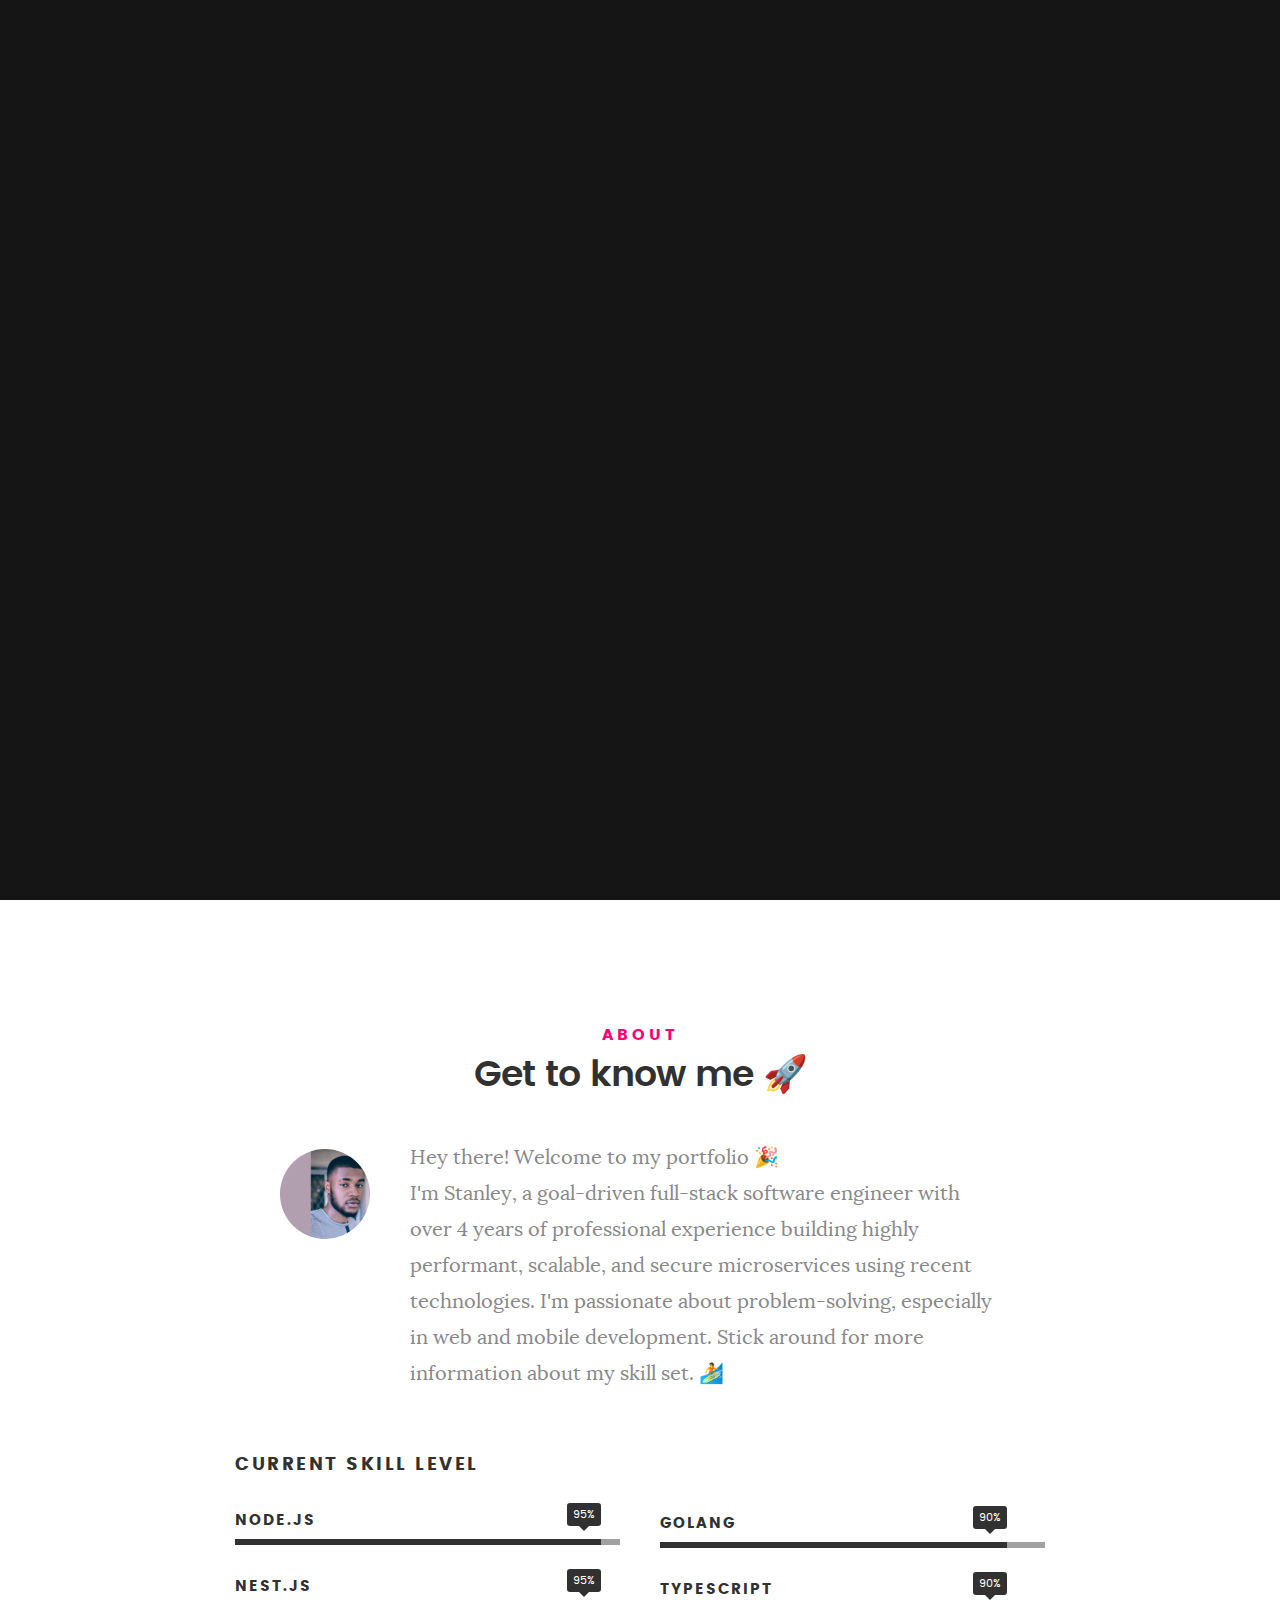
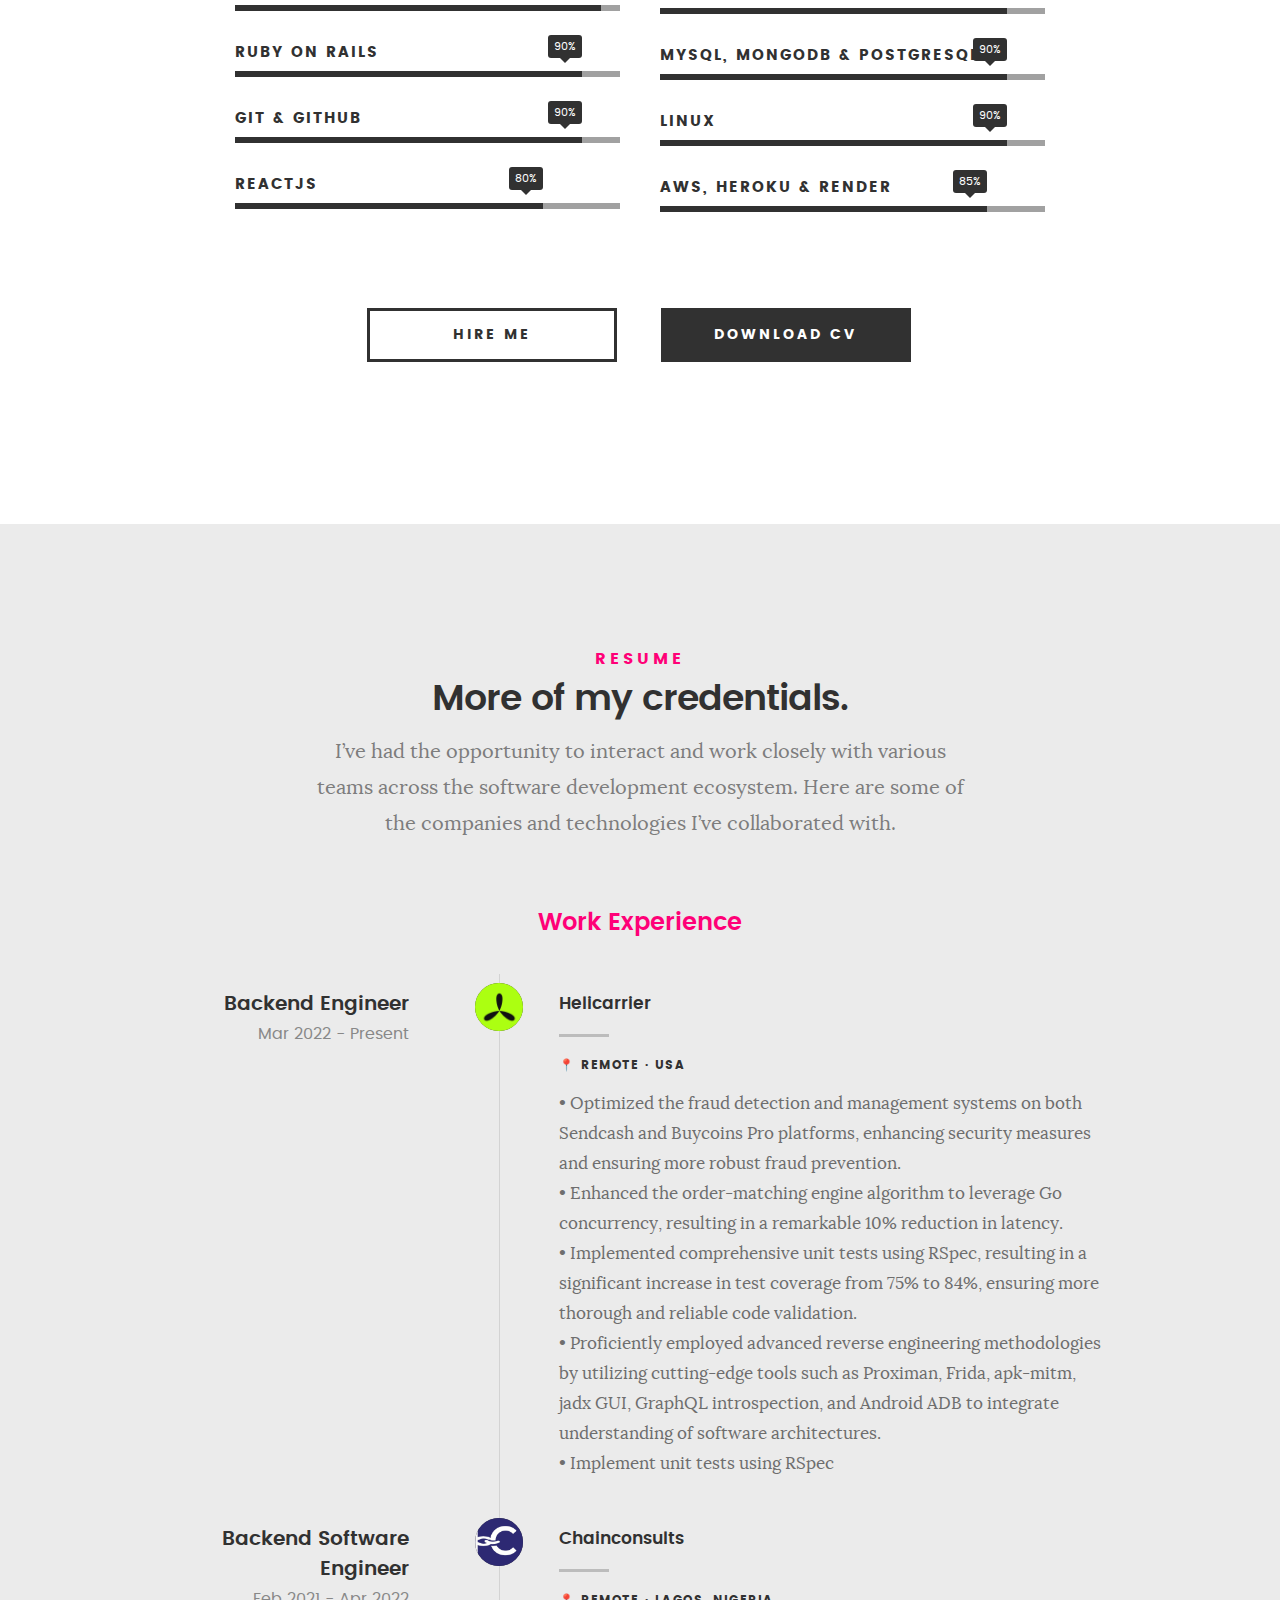
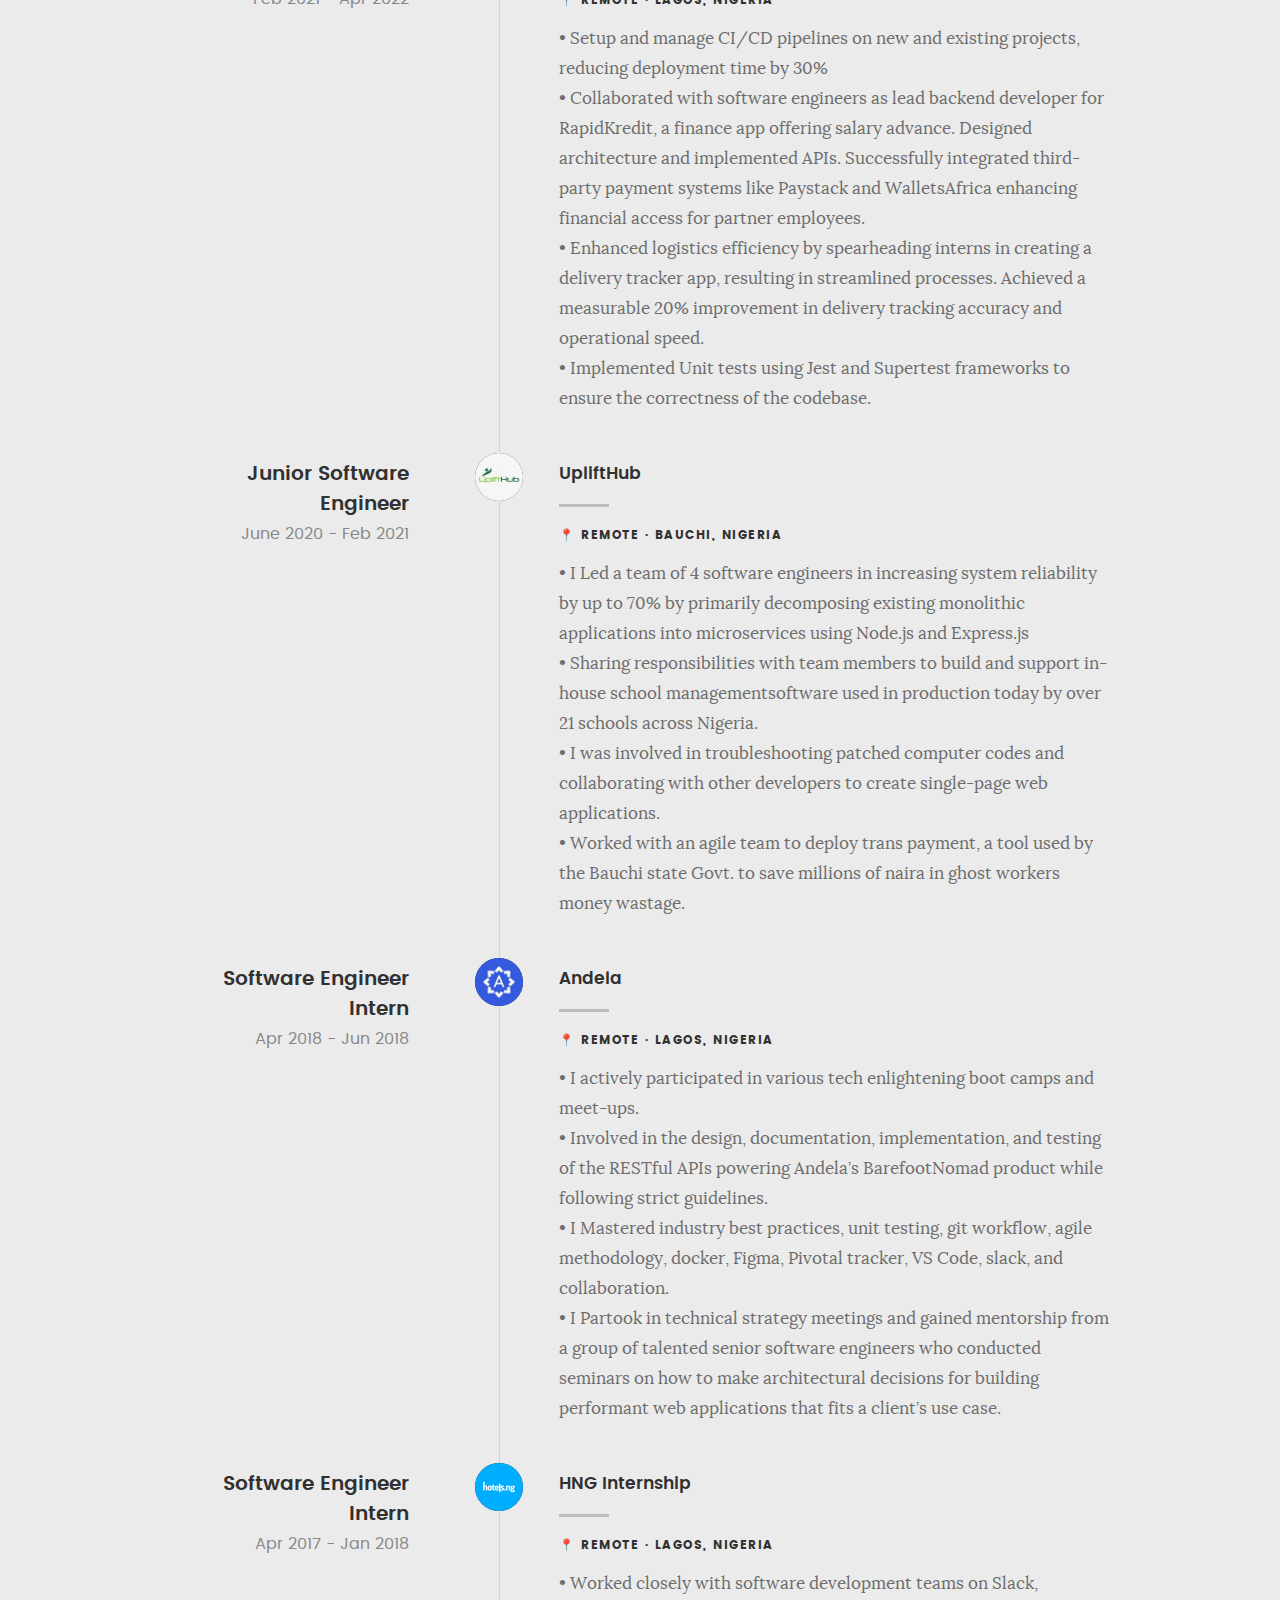
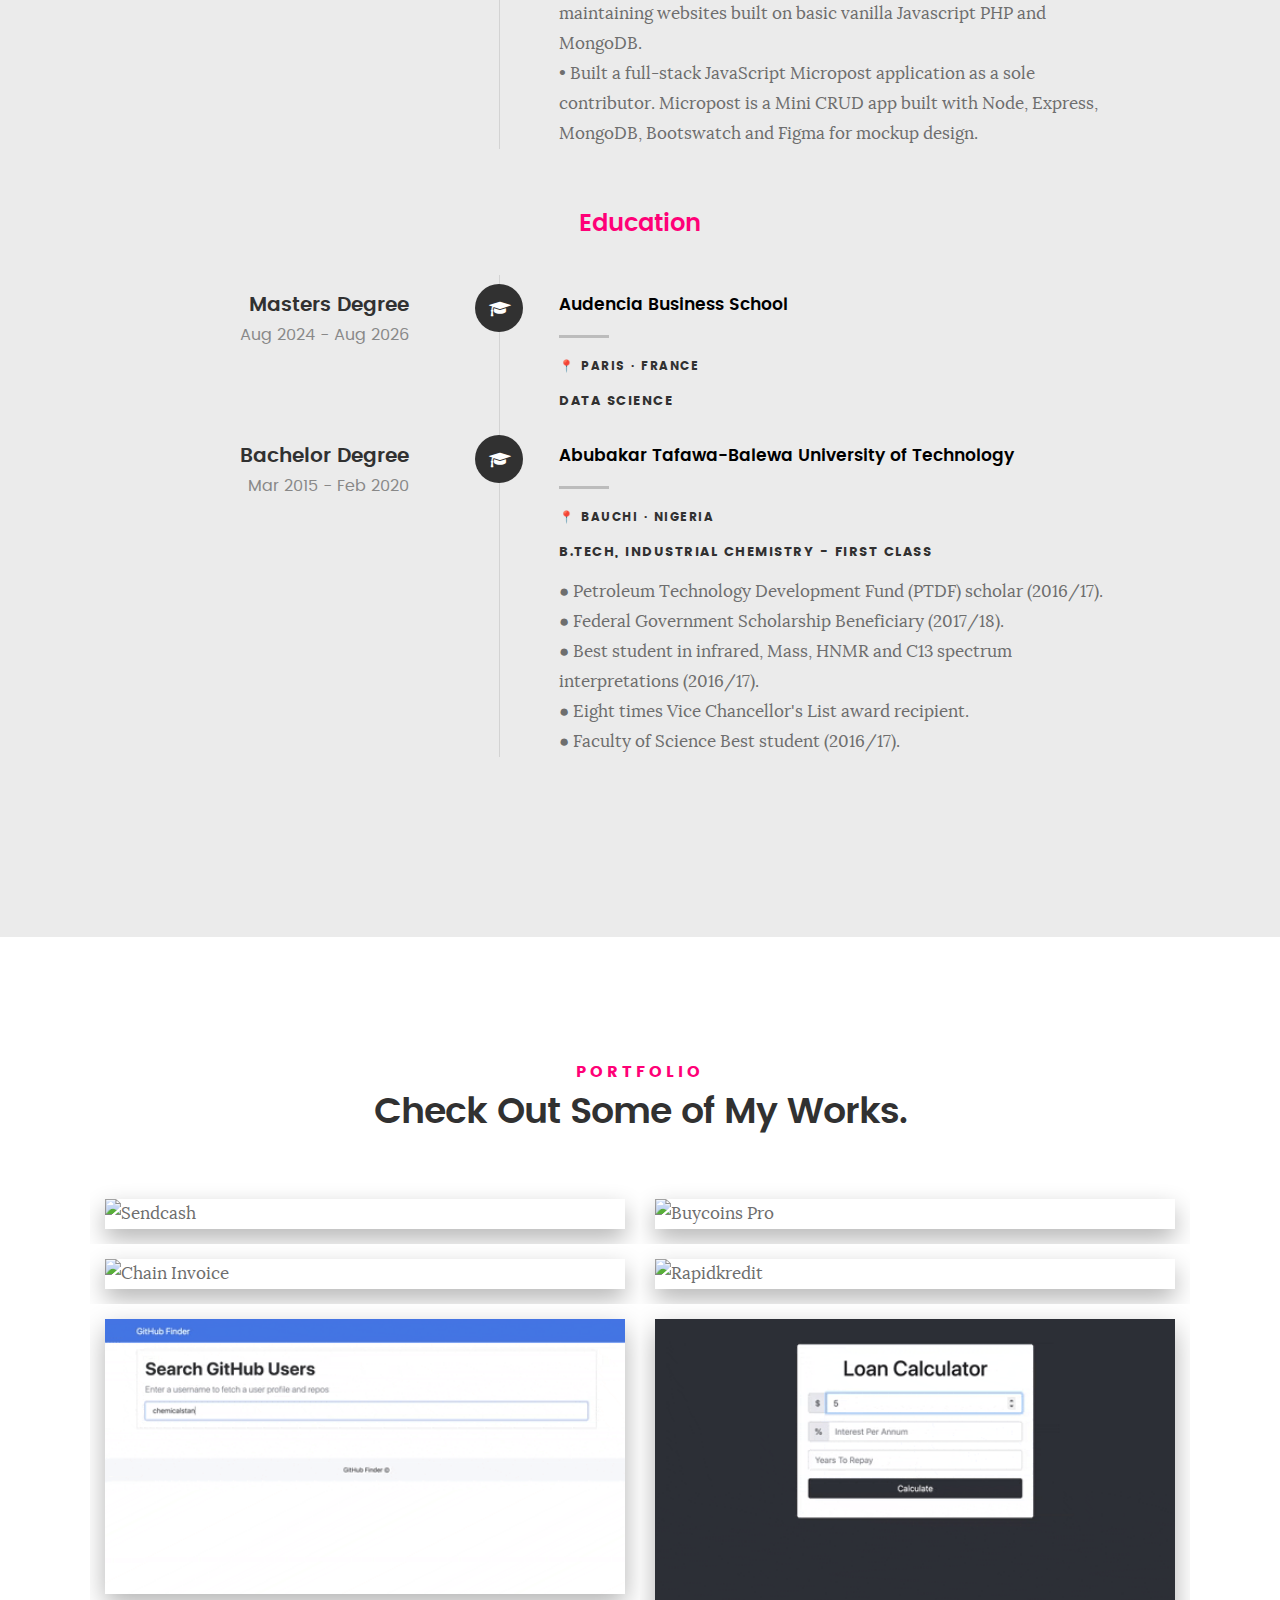
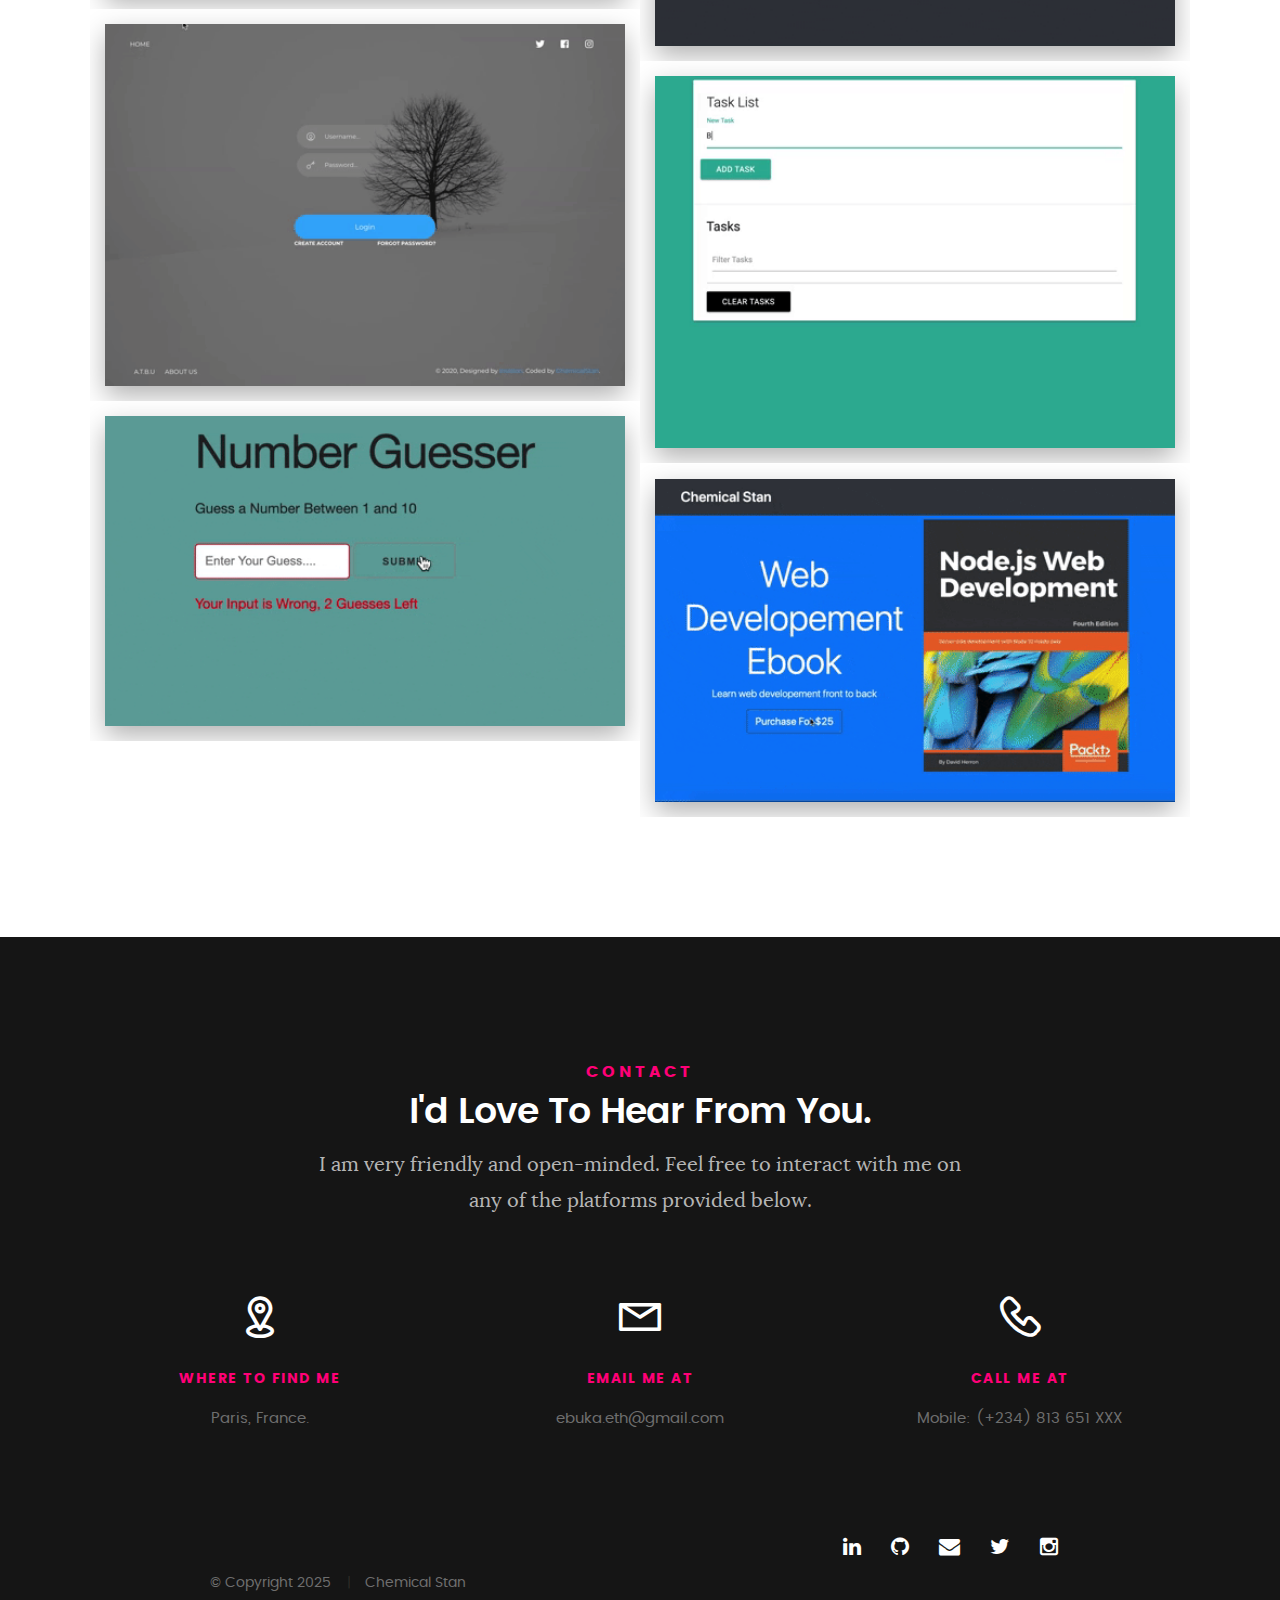
==== commit 4c1c0535: "Update socials" ====
--- a/index.html
+++ b/index.html
@@ -1117,7 +1117,7 @@
               ></a>
             </li>
             <li>
-              <a href="https://instagram.com/chemicalstan"
+              <a href="https://instagram.com/0xstnly"
                 ><i class="fa fa-instagram"></i
               ></a>
             </li>
@@ -1126,7 +1126,7 @@
 
         <div class="col-eight tab-full">
           <div class="copyright">
-            <span>© Copyright 2024 </span>
+            <span>© Copyright 2025 </span>
             <span>Chemical Stan</span>
           </div>
         </div>
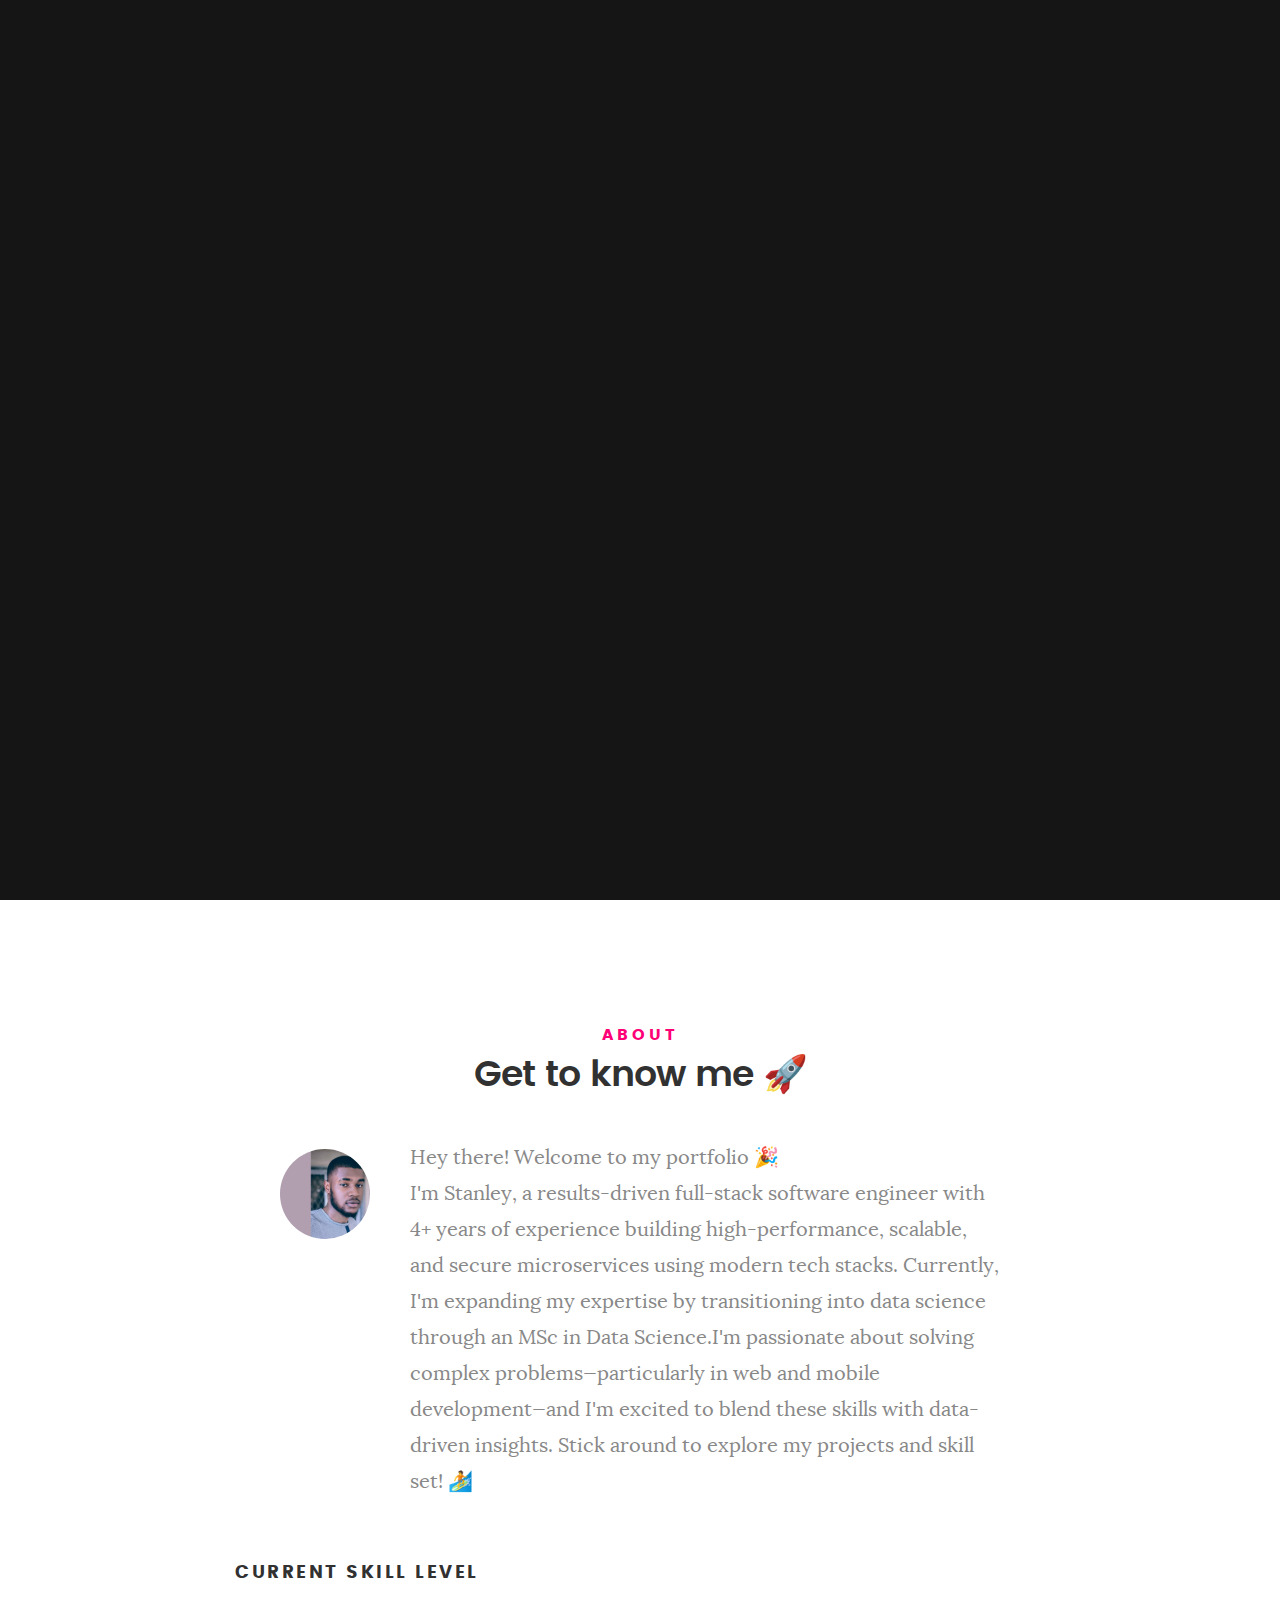
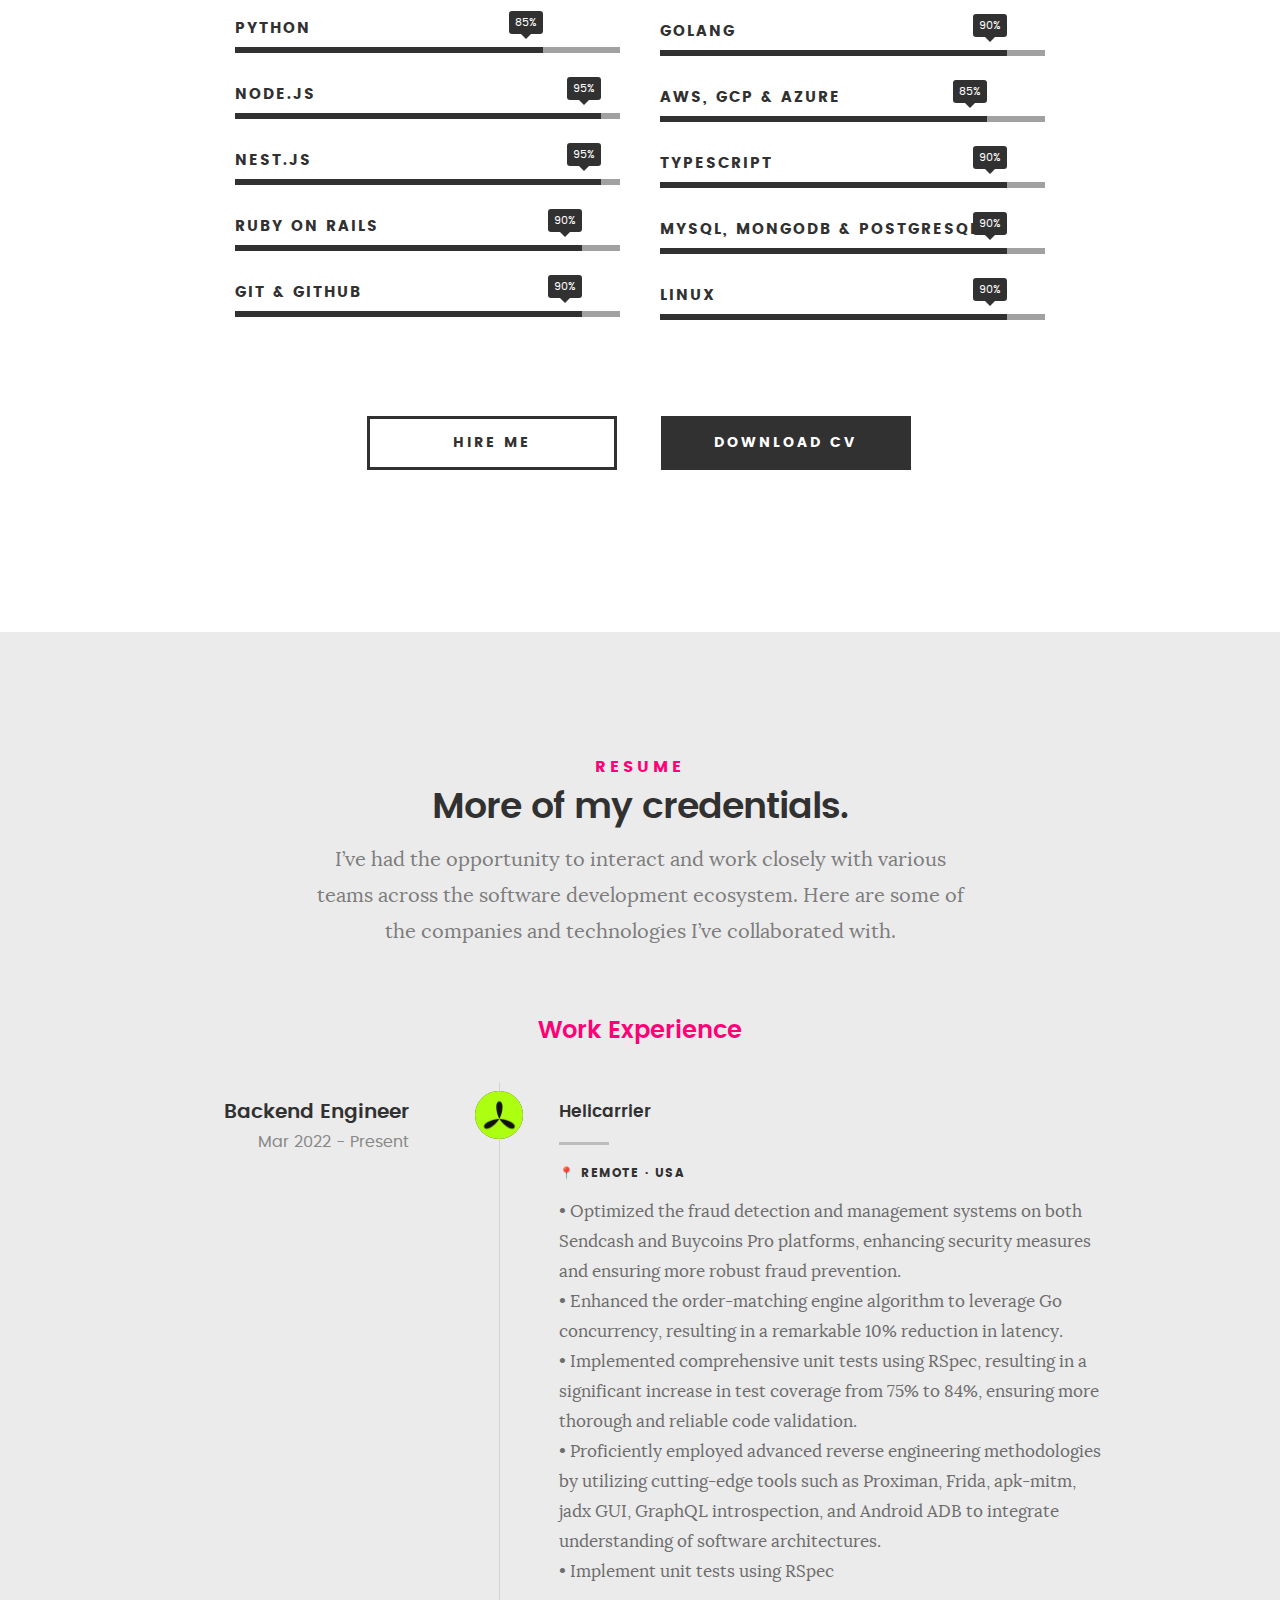
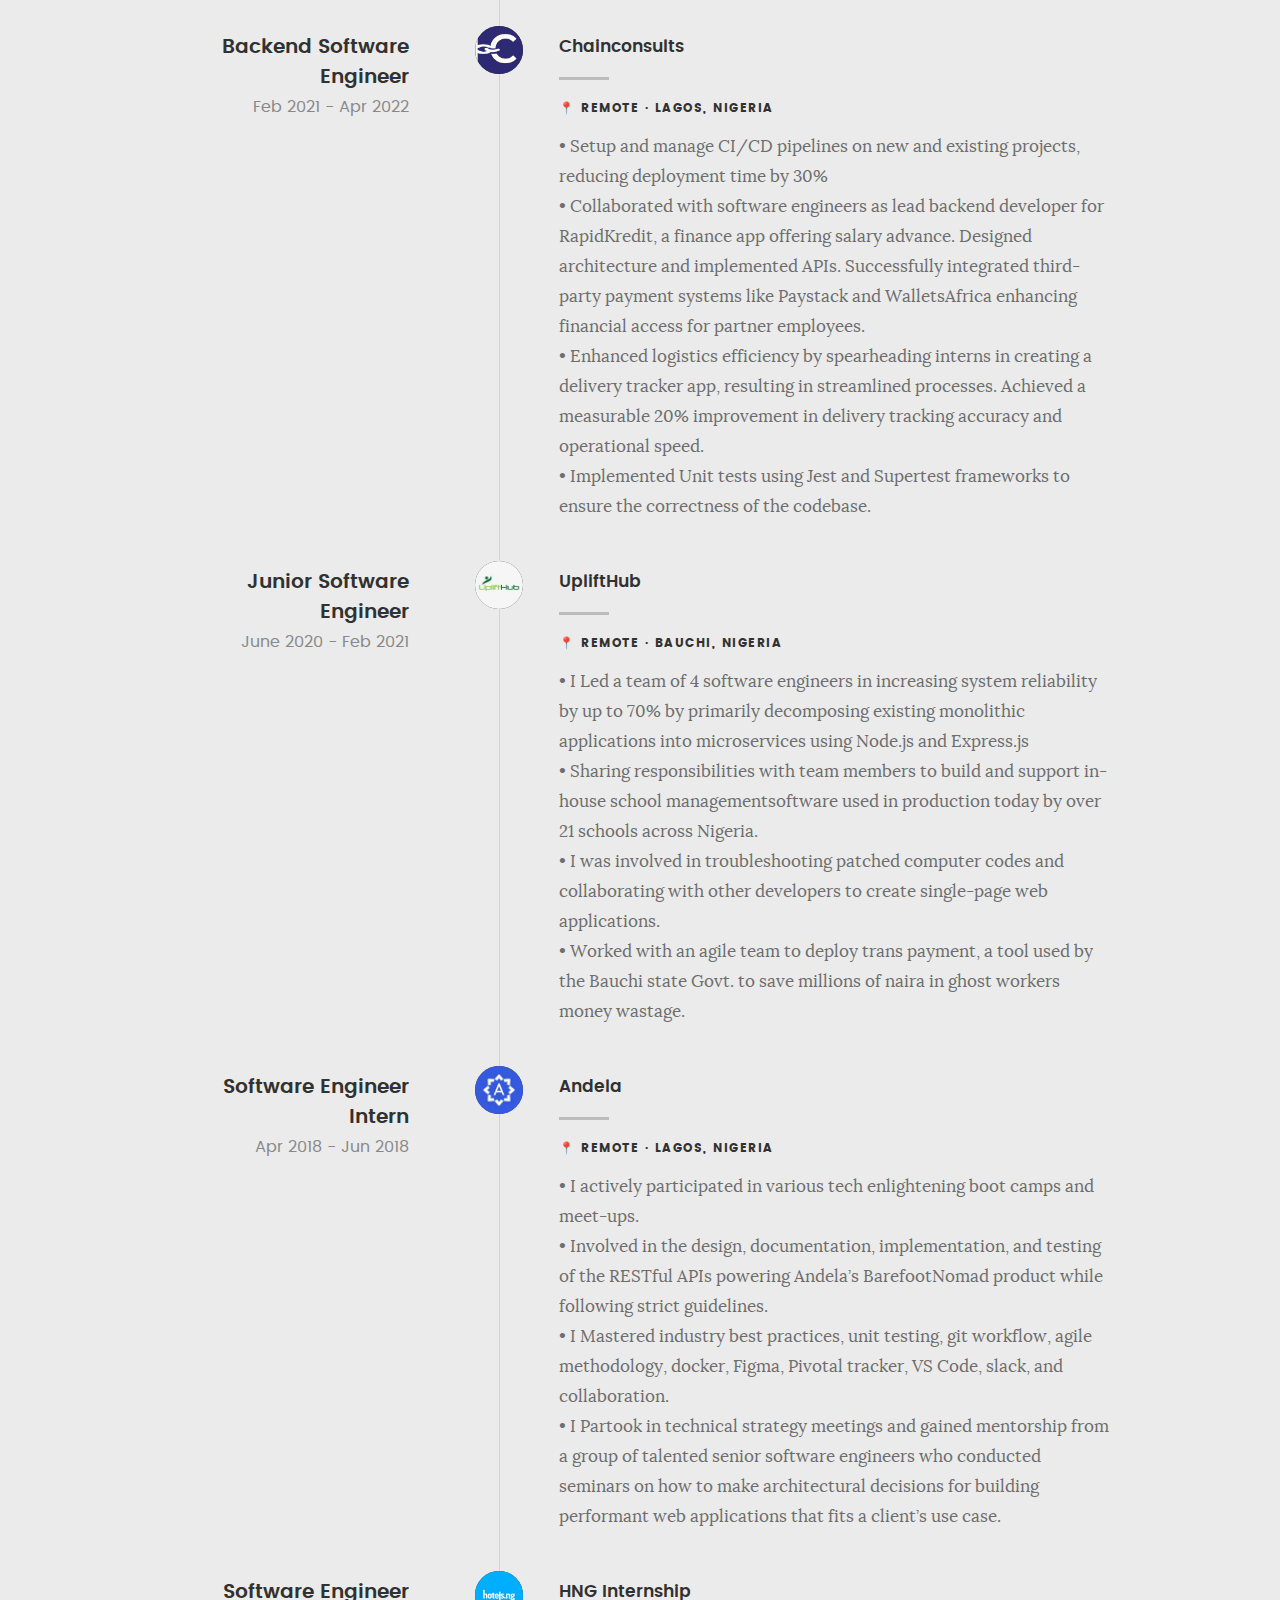
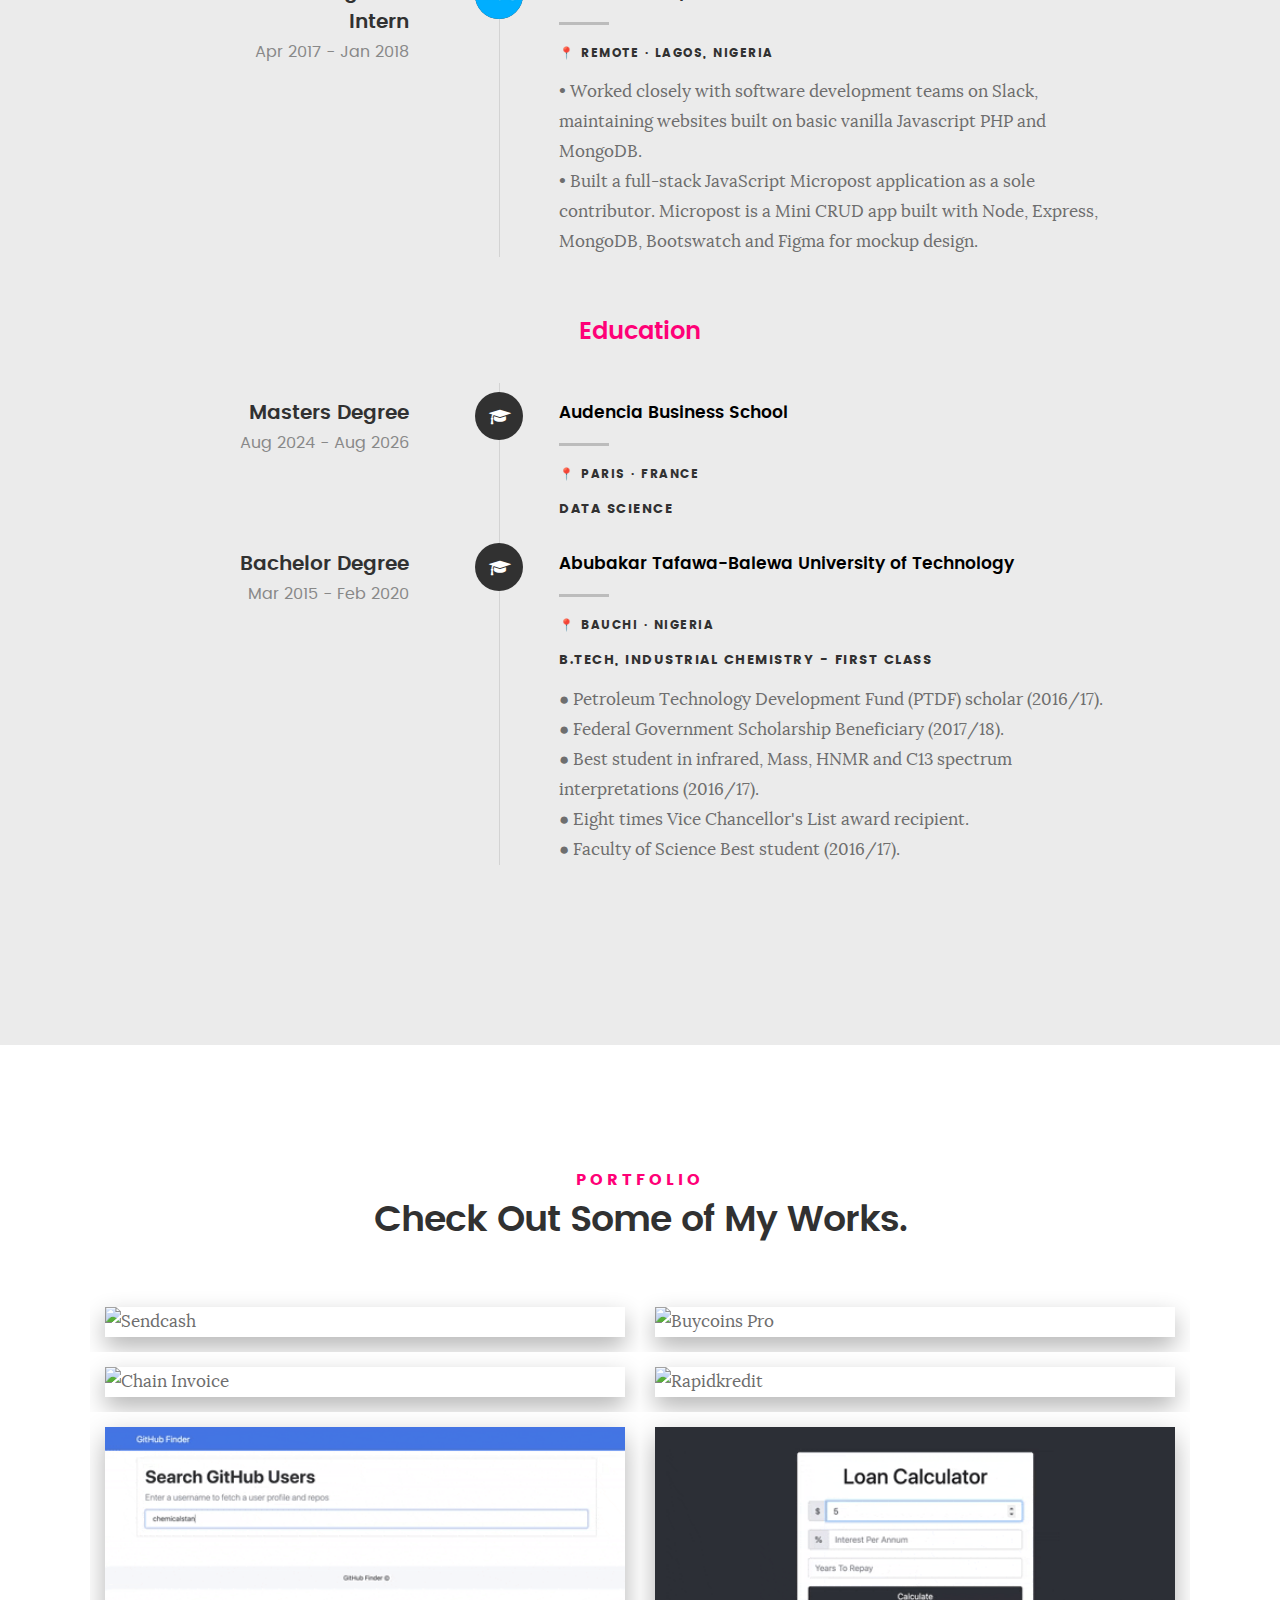
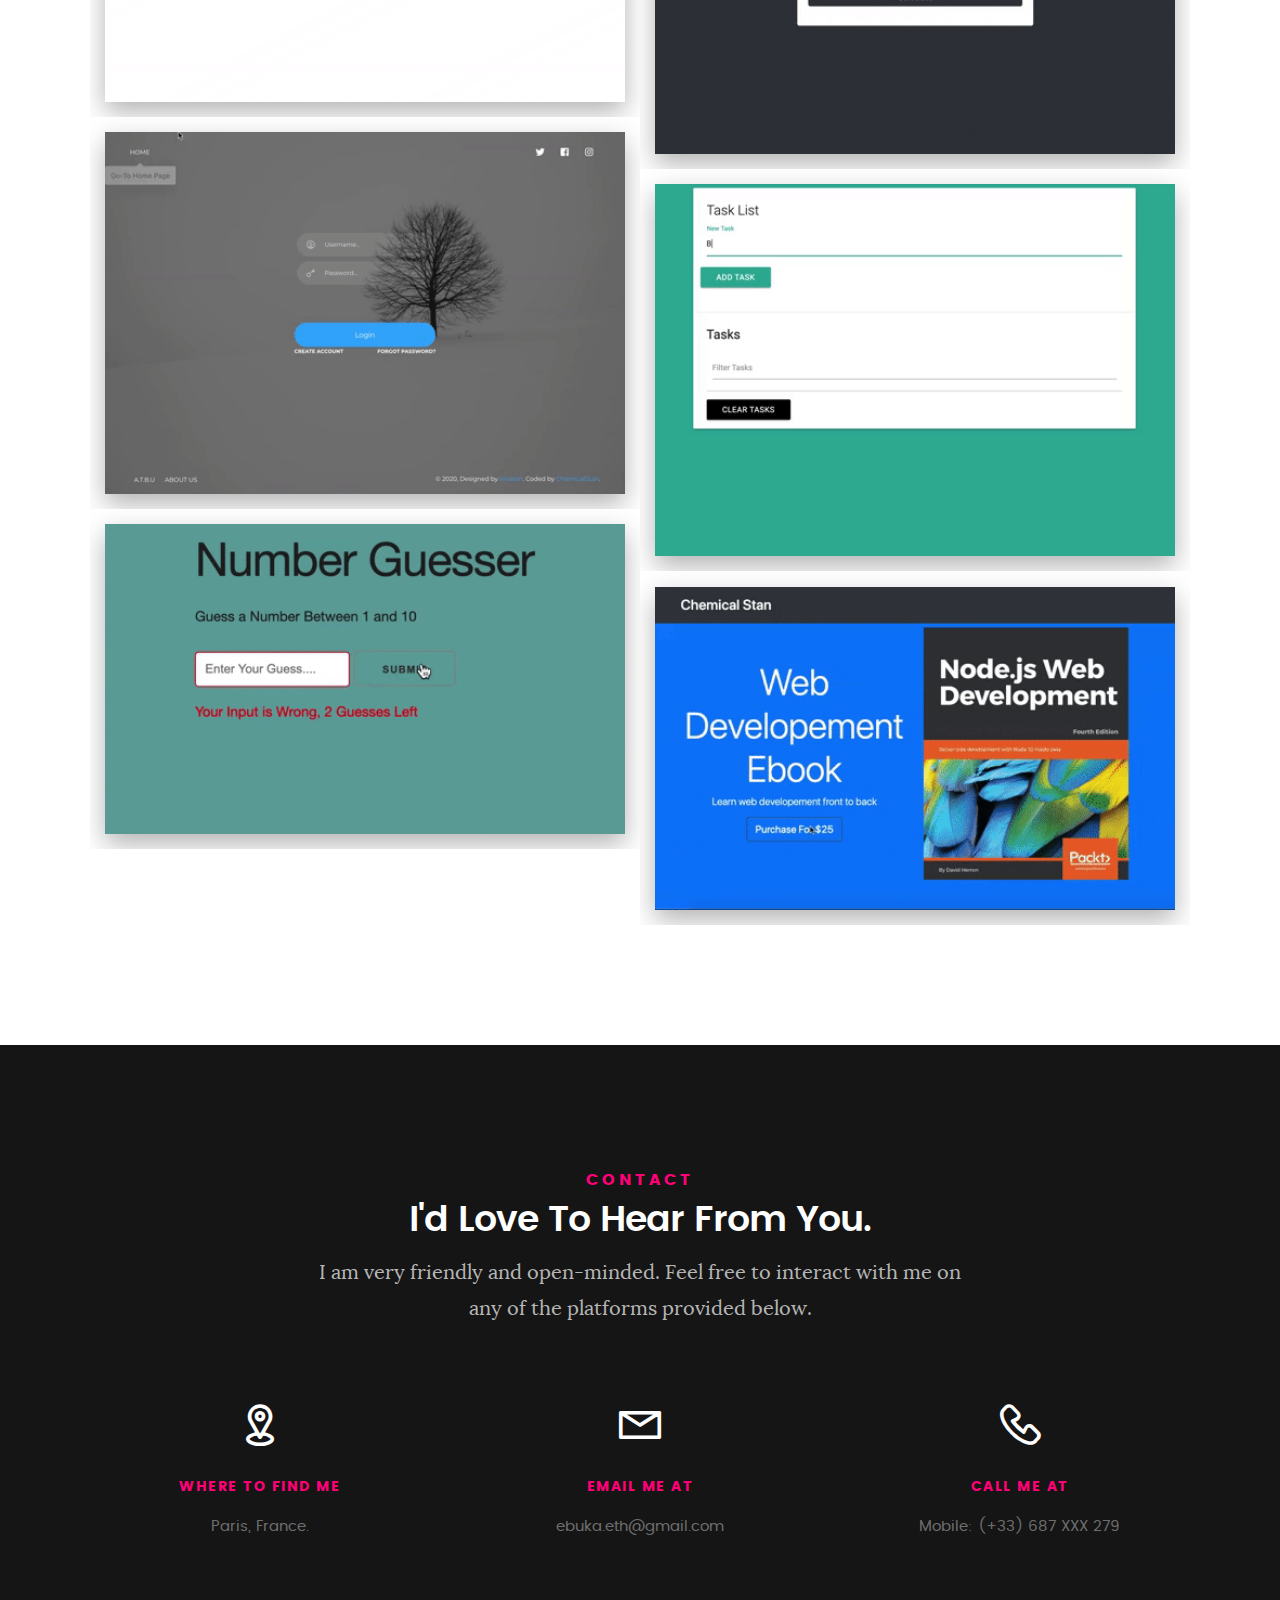
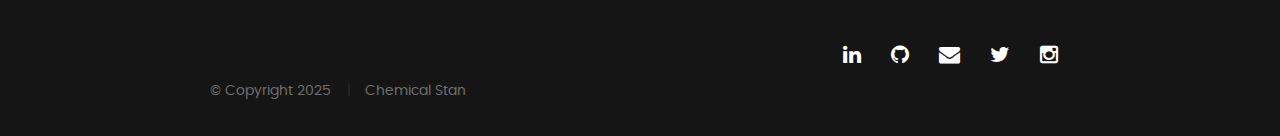
==== commit aa673ac0: "Update skills" ====
--- a/index.html
+++ b/index.html
@@ -128,7 +128,7 @@
           ></a>
         </li>
         <li>
-          <a href="https://instagram.com/chemicalstan"
+          <a href="https://instagram.com/0xstnly"
             ><i class="fa fa-instagram"></i
           ></a>
         </li>
@@ -150,7 +150,7 @@
 
             <p class="lead">
               Hey there! Welcome to my portfolio &#127881; <br/>
-              I'm Stanley, a goal-driven full-stack software engineer with over 4 years of professional experience building highly performant, scalable, and secure microservices using recent technologies. I'm passionate about problem-solving, especially in web and mobile development. Stick around for more information about my skill set. &#127940
+              I'm Stanley, a results-driven full-stack software engineer with 4+ years of experience building high-performance, scalable, and secure microservices using modern tech stacks. Currently, I'm expanding my expertise by transitioning into data science through an MSc in Data Science.I'm passionate about solving complex problems—particularly in web and mobile development—and I'm excited to blend these skills with data-driven insights. Stick around to explore my projects and skill set! &#127940
               <!-- I'm a self taught Full-stack software engineer. Building microservices for high
               availability, scalability, resilience, and security. I Love
               solving problems and learning recent technologies, especially in
@@ -170,6 +170,10 @@
           <h3>Current Skill Level</h3>
           <ul class="skill-bars">
             <li>
+              <div class="progress percent80"><span>85%</span></div>
+              <strong>Python</strong>
+            </li>
+            <li>
               <div class="progress percent95"><span>95%</span></div>
               <strong>Node.JS</strong>
             </li>
@@ -184,10 +188,6 @@
             <li>
               <div class="progress percent90"><span>90%</span></div>
               <strong>Git &amp; Github</strong>
-            </li>
-            <li>
-              <div class="progress percent80"><span>80%</span></div>
-              <strong>ReactJs</strong>
             </li>
           </ul>
           <!-- /skill-bars -->
@@ -200,6 +200,10 @@
               <strong>GoLang</strong>
             </li>
             <li>
+              <div class="progress percent85"><span>85%</span></div>
+              <strong>AWS, GCP &amp; AZURE </strong>
+            </li>
+            <li>
               <div class="progress percent90"><span>90%</span></div>
               <strong>TypeScript</strong>
             </li>
@@ -210,10 +214,6 @@
             <li>
               <div class="progress percent90"><span>90%</span></div>
               <strong>Linux</strong>
-            </li>
-            <li>
-              <div class="progress percent85"><span>85%</span></div>
-              <strong>AWS, Heroku &amp; Render </strong>
             </li>
           </ul>
           <!-- /skill-bars -->
@@ -1082,7 +1082,7 @@
 
           <h5>Call Me At</h5>
 
-          <p>Mobile: (+234) 813 651 XXX</p>
+          <p>Mobile: (+33) 687 XXX 279</p>
         </div>
       </div>
       <!-- /contact-info -->
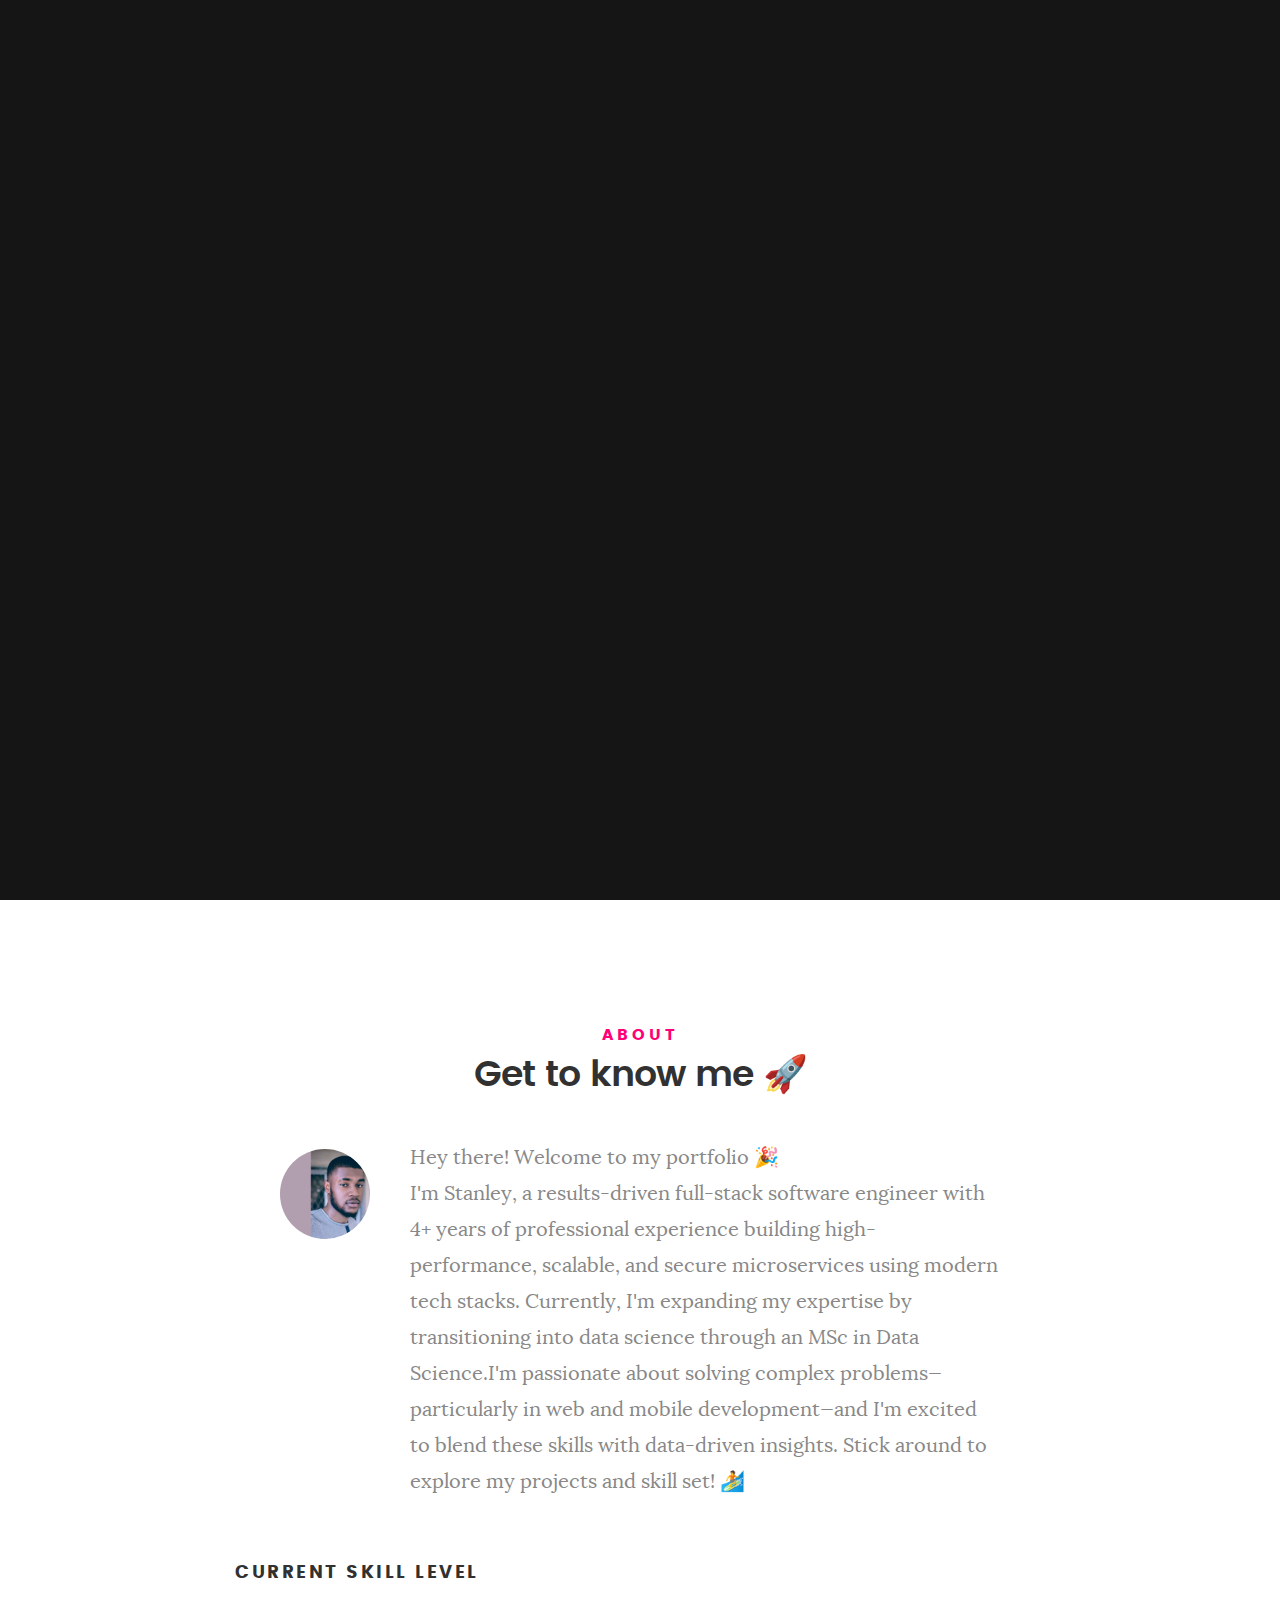
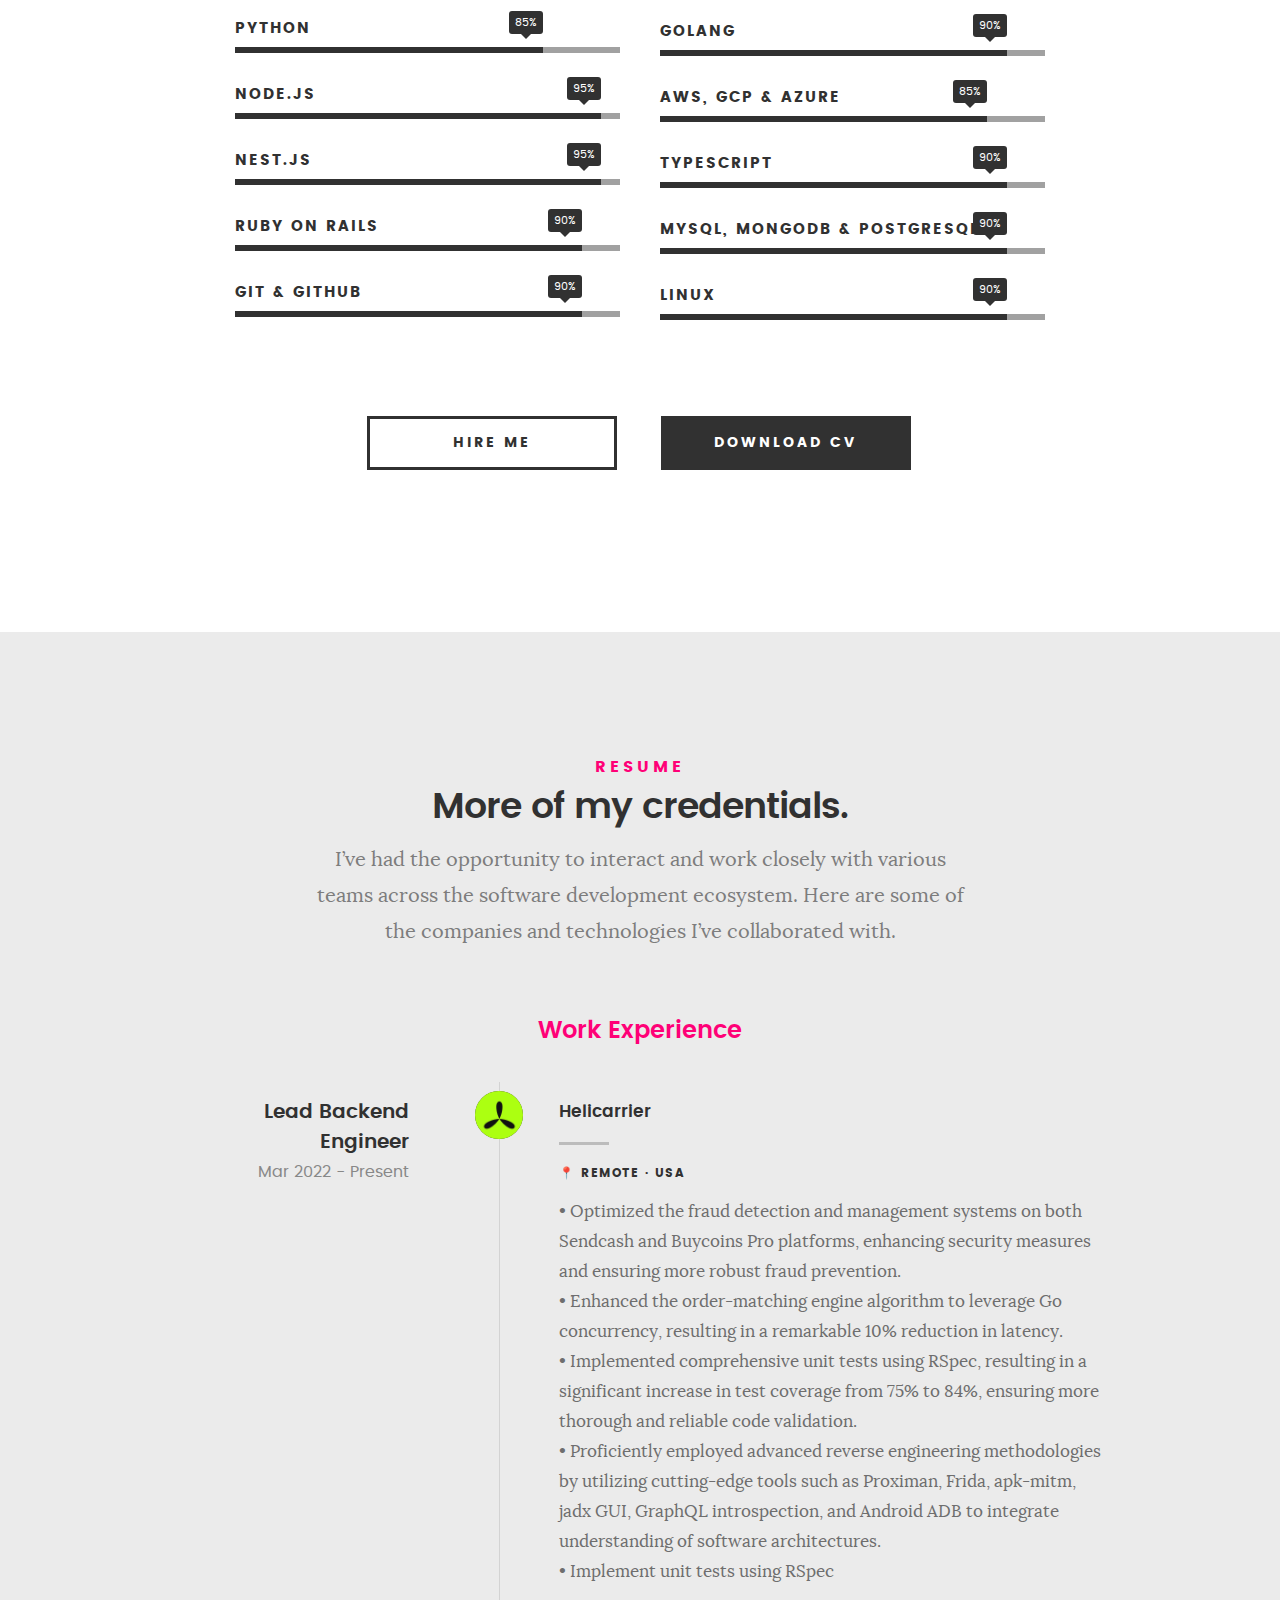
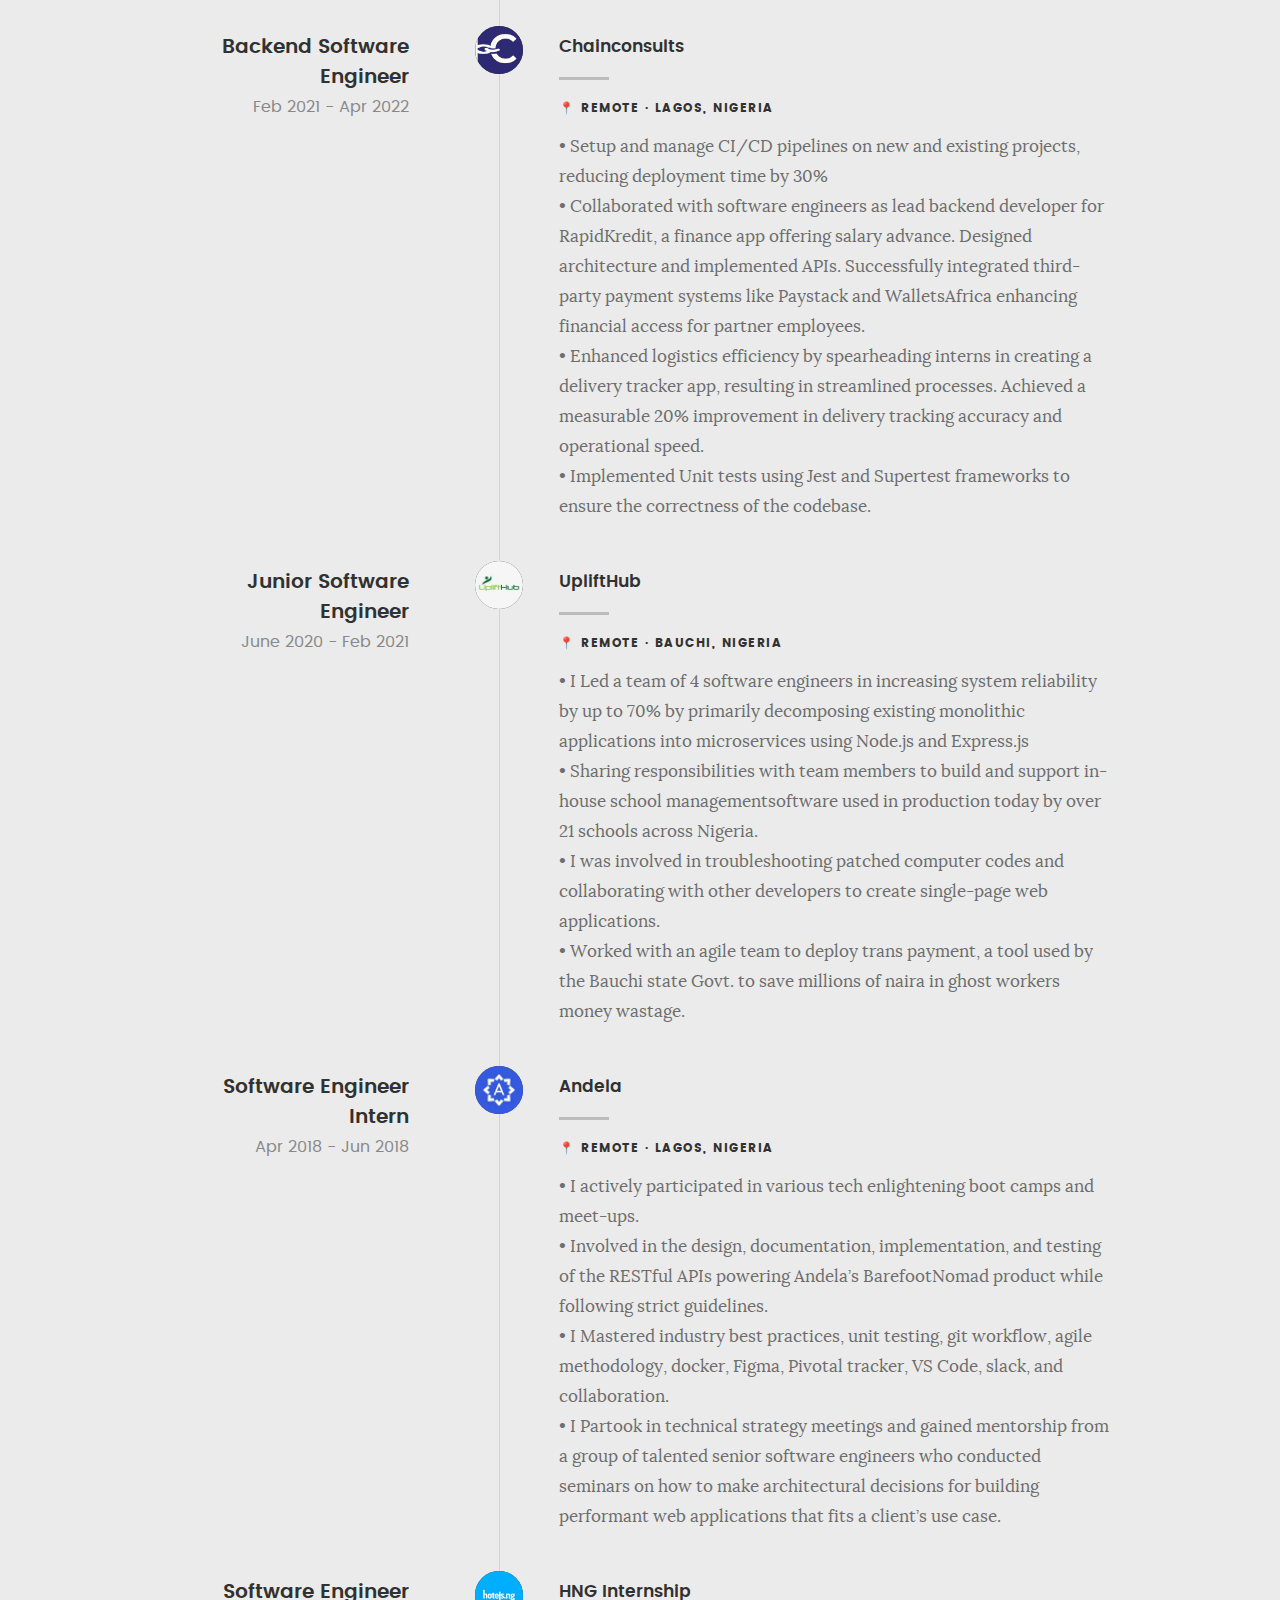
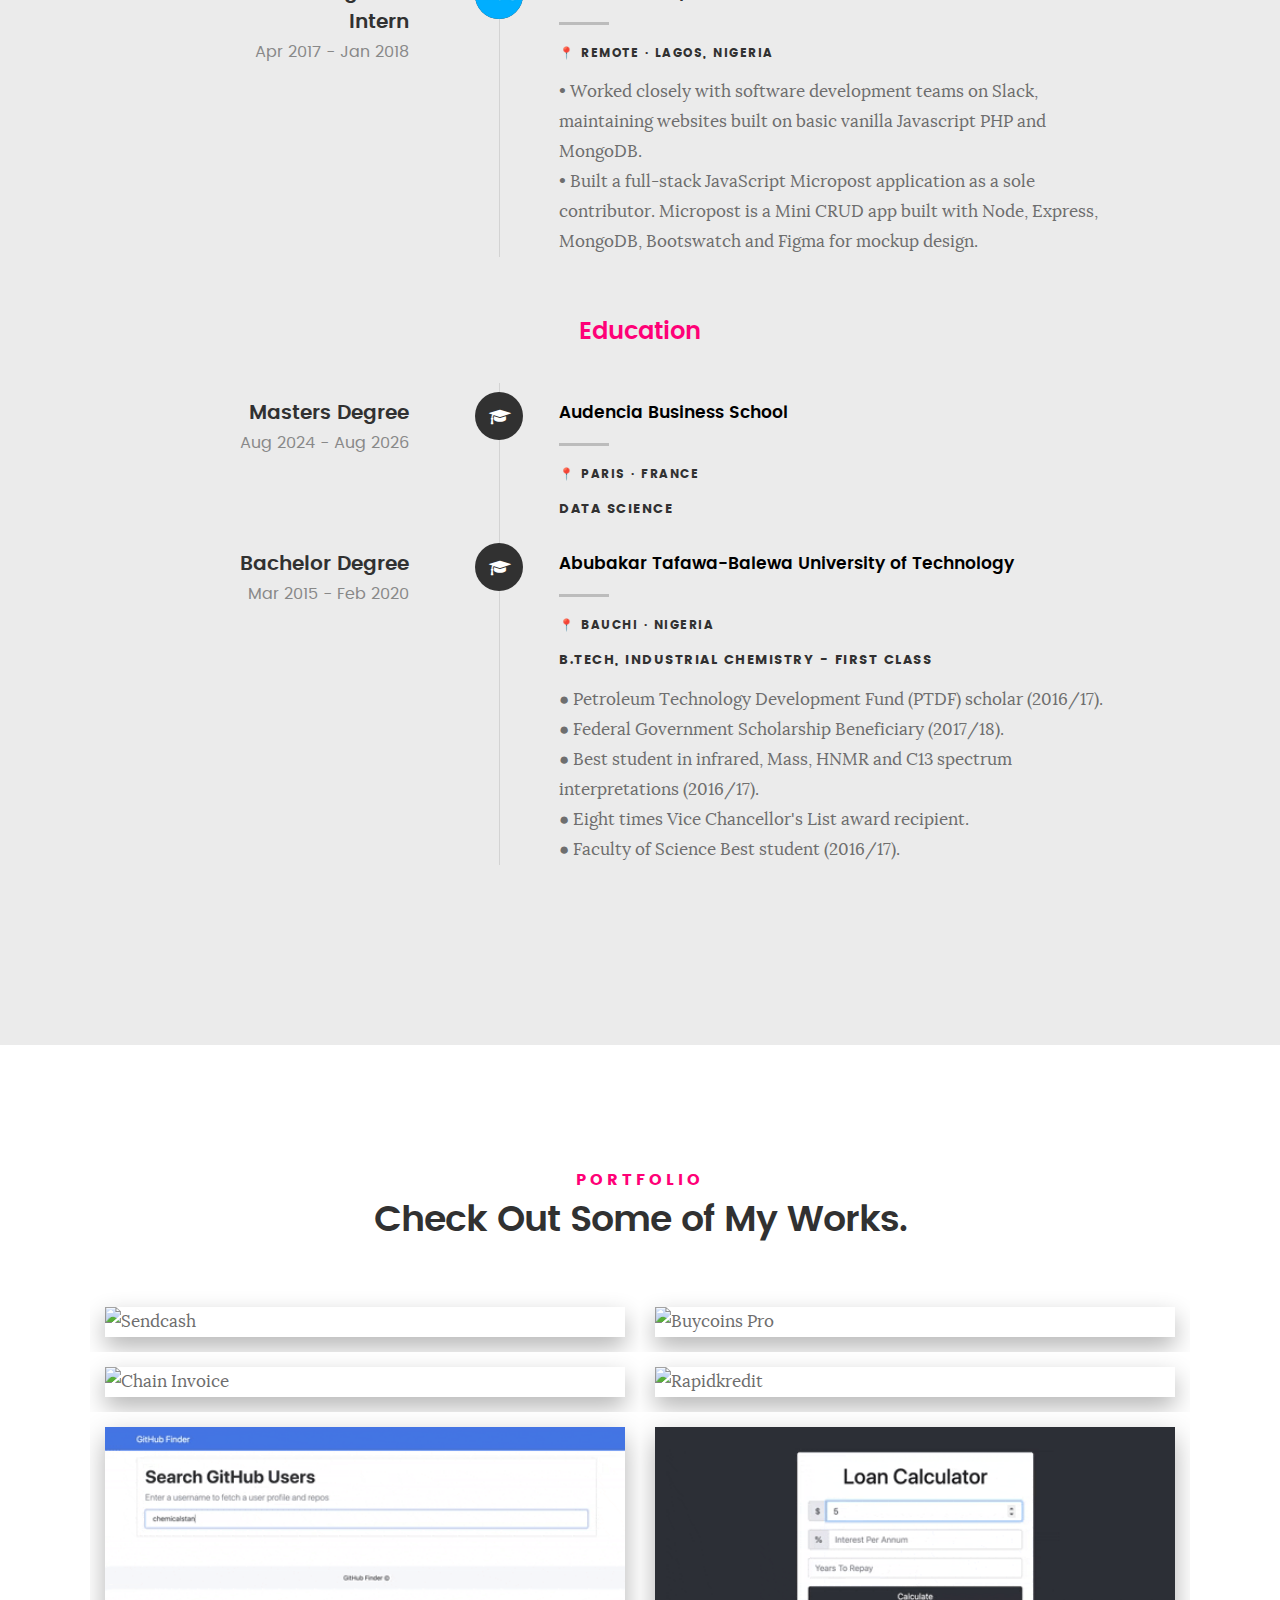
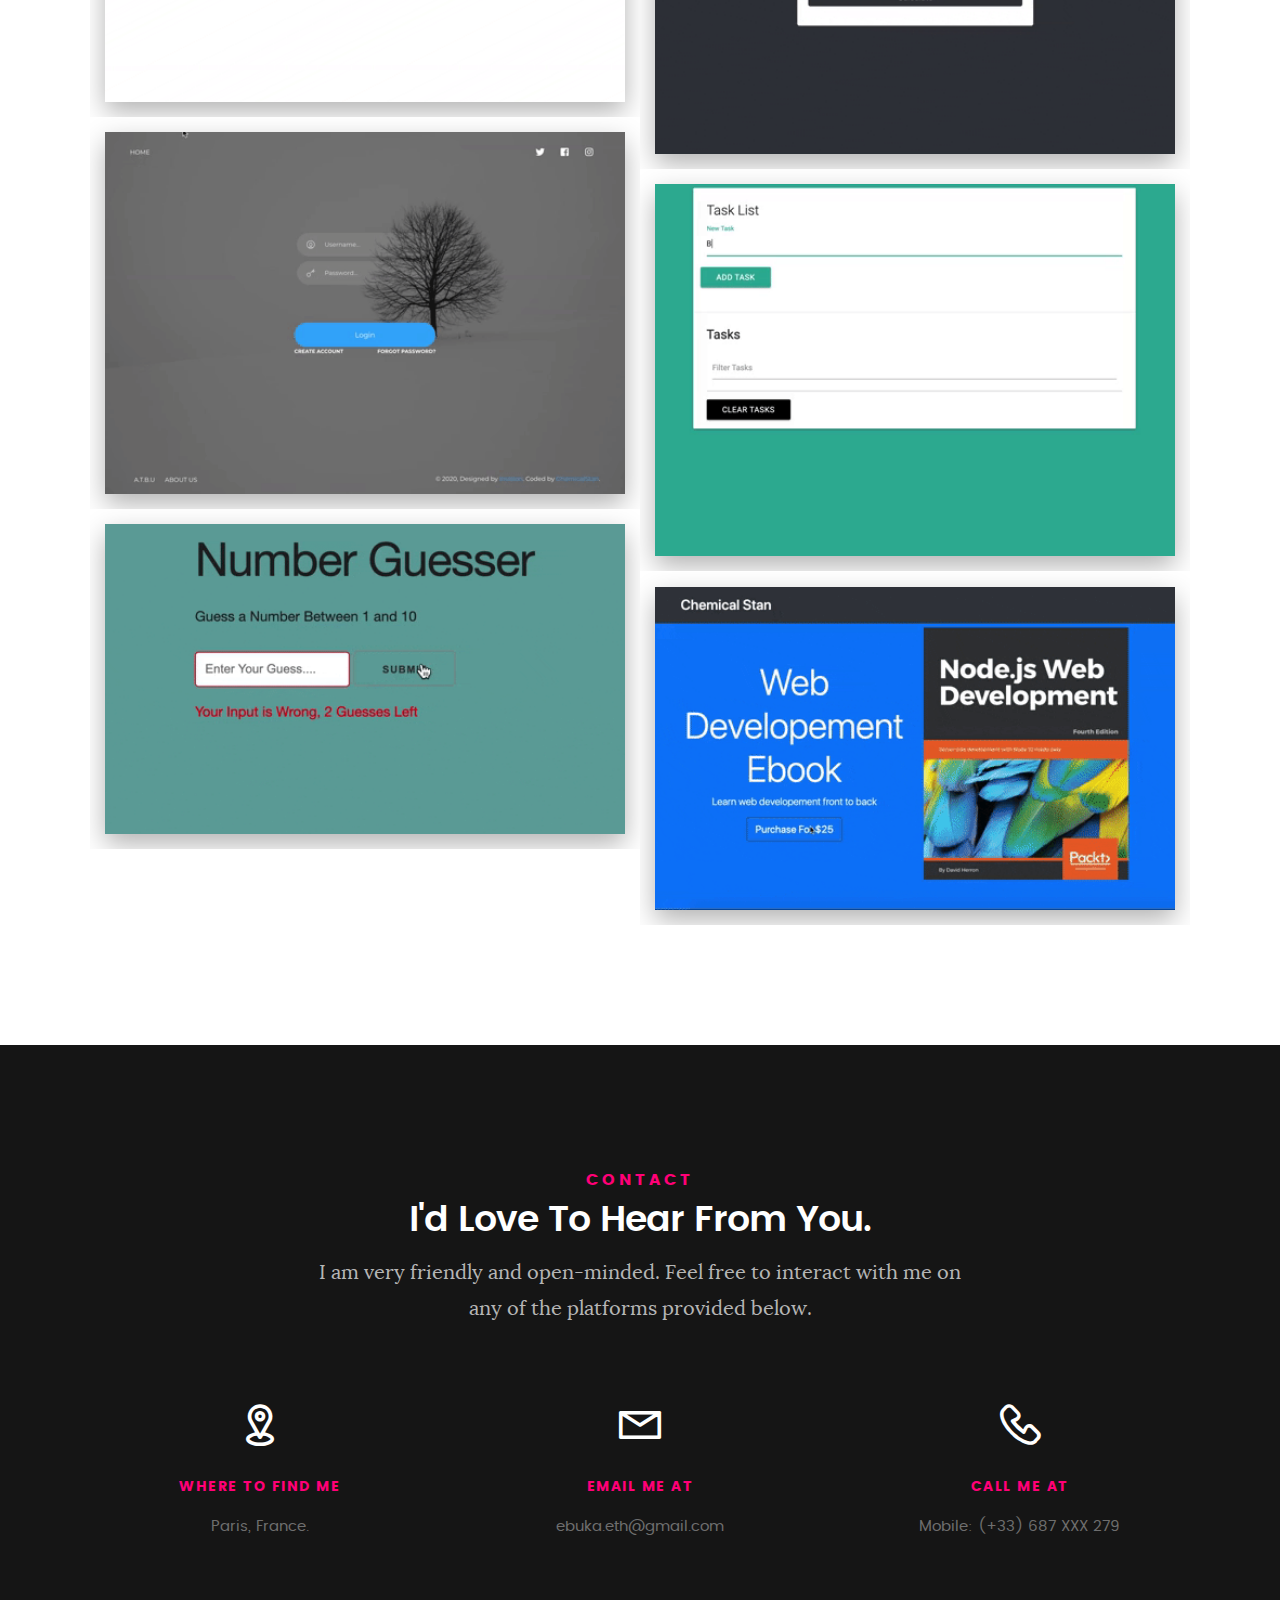
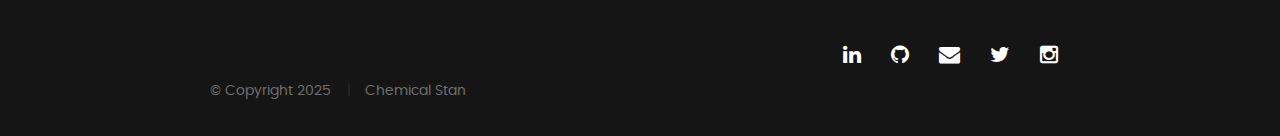
==== commit 2ce41fc9: "Update WE" ====
--- a/index.html
+++ b/index.html
@@ -93,7 +93,7 @@
             <h1>I'm Stanley Ebuka.</h1>
 
             <p class="intro-position">
-              <span>Full-stack Software Engineer</span>
+              <span>Full-stack Software Engineer • MSc Data Science</span>
               <!-- <span>UI/UX Designer</span>  -->
             </p>
 
@@ -150,7 +150,7 @@
 
             <p class="lead">
               Hey there! Welcome to my portfolio &#127881; <br/>
-              I'm Stanley, a results-driven full-stack software engineer with 4+ years of experience building high-performance, scalable, and secure microservices using modern tech stacks. Currently, I'm expanding my expertise by transitioning into data science through an MSc in Data Science.I'm passionate about solving complex problems—particularly in web and mobile development—and I'm excited to blend these skills with data-driven insights. Stick around to explore my projects and skill set! &#127940
+              I'm Stanley, a results-driven full-stack software engineer with 4+ years of professional experience building high-performance, scalable, and secure microservices using modern tech stacks. Currently, I'm expanding my expertise by transitioning into data science through an MSc in Data Science.I'm passionate about solving complex problems—particularly in web and mobile development—and I'm excited to blend these skills with data-driven insights. Stick around to explore my projects and skill set! &#127940
               <!-- I'm a self taught Full-stack software engineer. Building microservices for high
               availability, scalability, resilience, and security. I Love
               solving problems and learning recent technologies, especially in
@@ -226,7 +226,7 @@
             >Hire Me</a
           >
           <a
-            href="https://drive.google.com/file/d/1rYviVg47xEdYAmXekfS9ugLO15Jo1mWO/view?usp=sharing"
+            href="https://drive.google.com/file/d/1f7H1w7TWEtLUQGwvZal2dUW5ek5czHp-/view?usp=drive_link"
             target="_blank"
             title="Download CV"
             class="button button-primary"
@@ -271,7 +271,7 @@
               </div>
 
               <div class="timeline-header">
-                <h3>Backend Engineer</h3>
+                <h3>Lead Backend Engineer</h3>
                 <p>Mar 2022 - Present</p>
               </div>
 
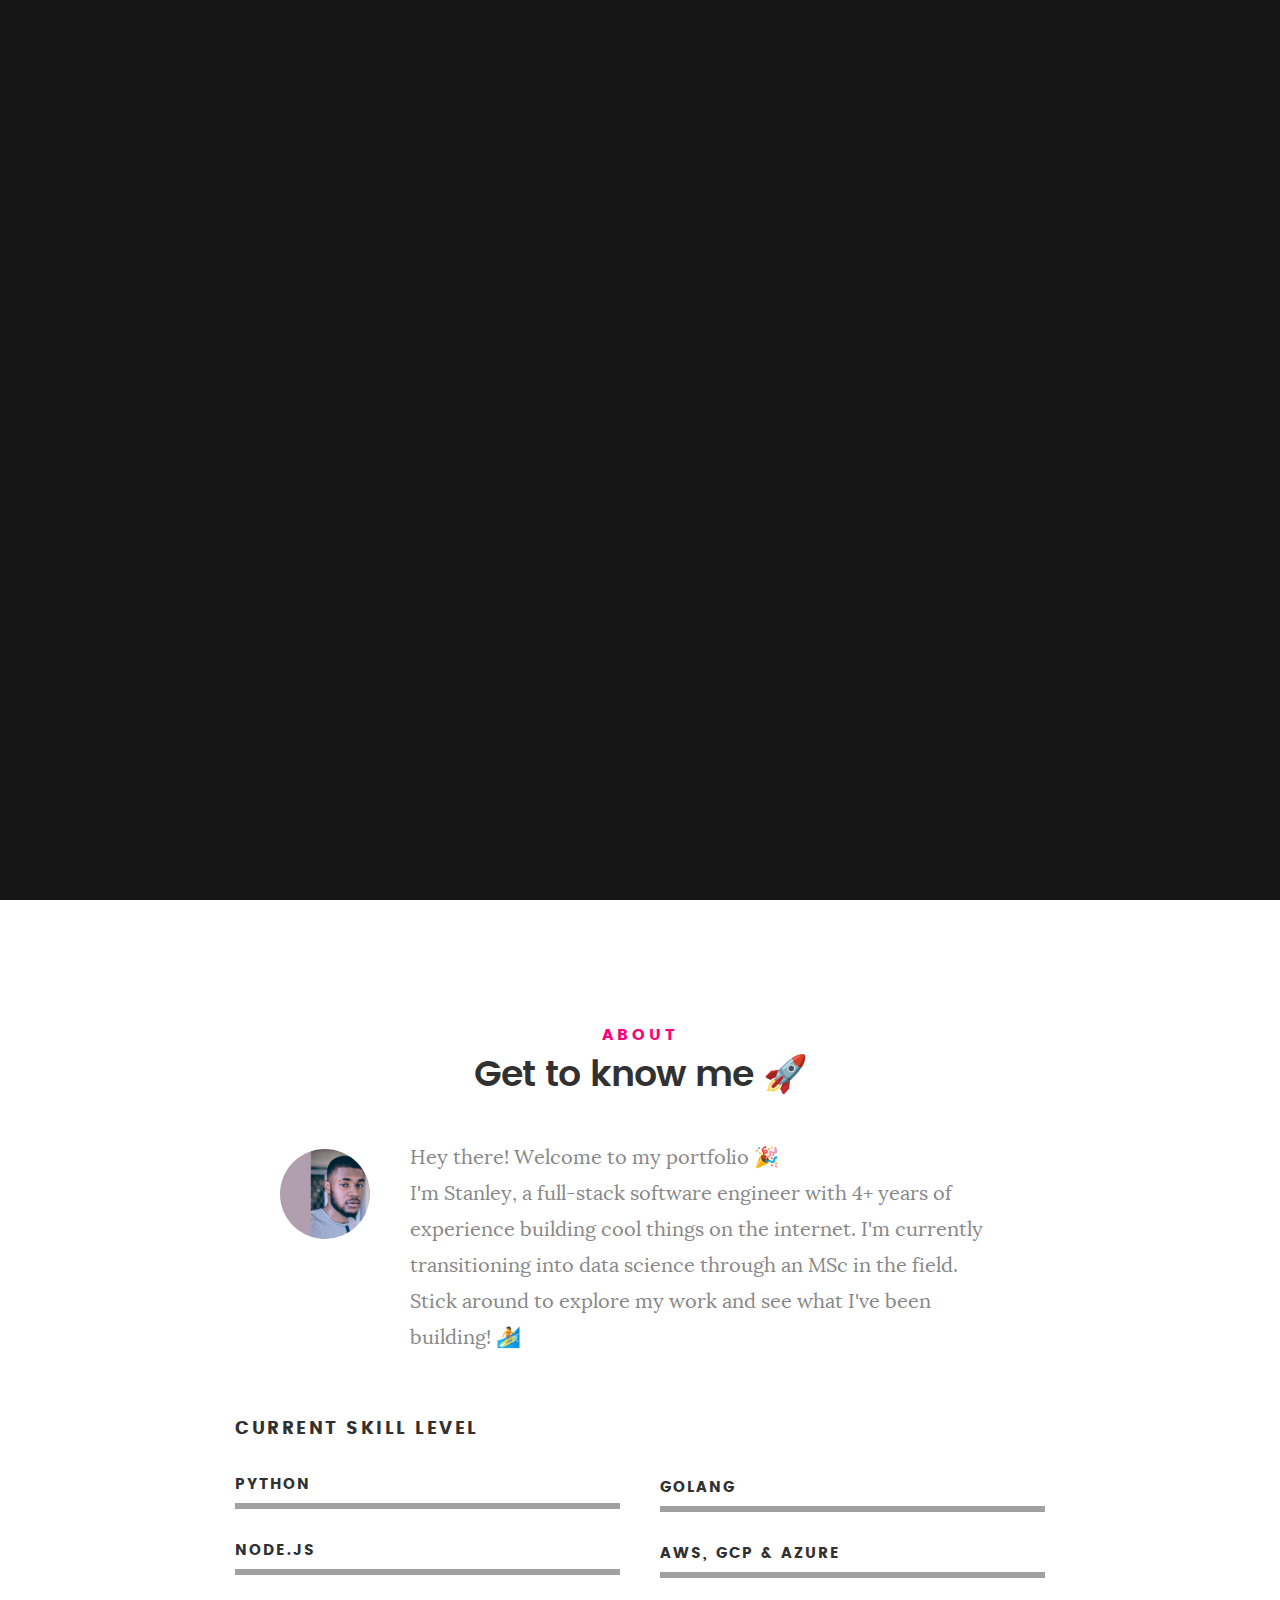
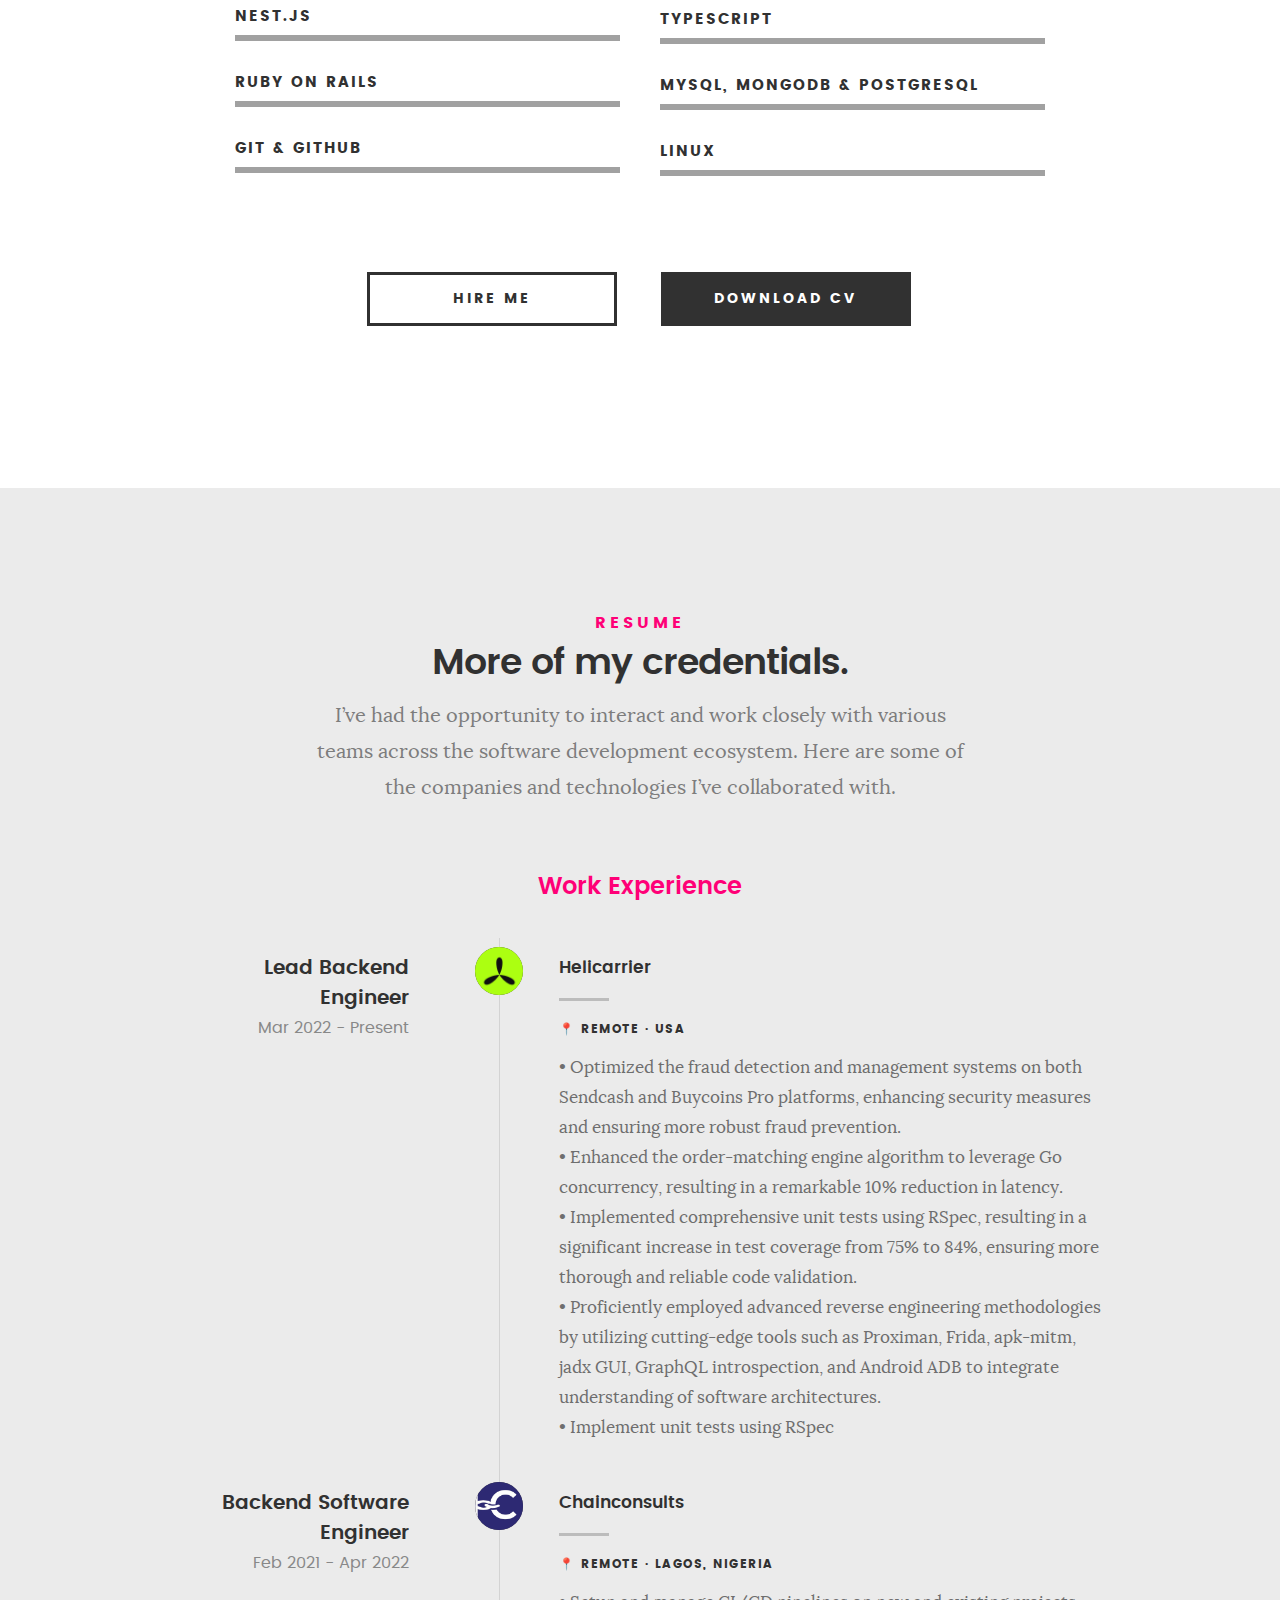
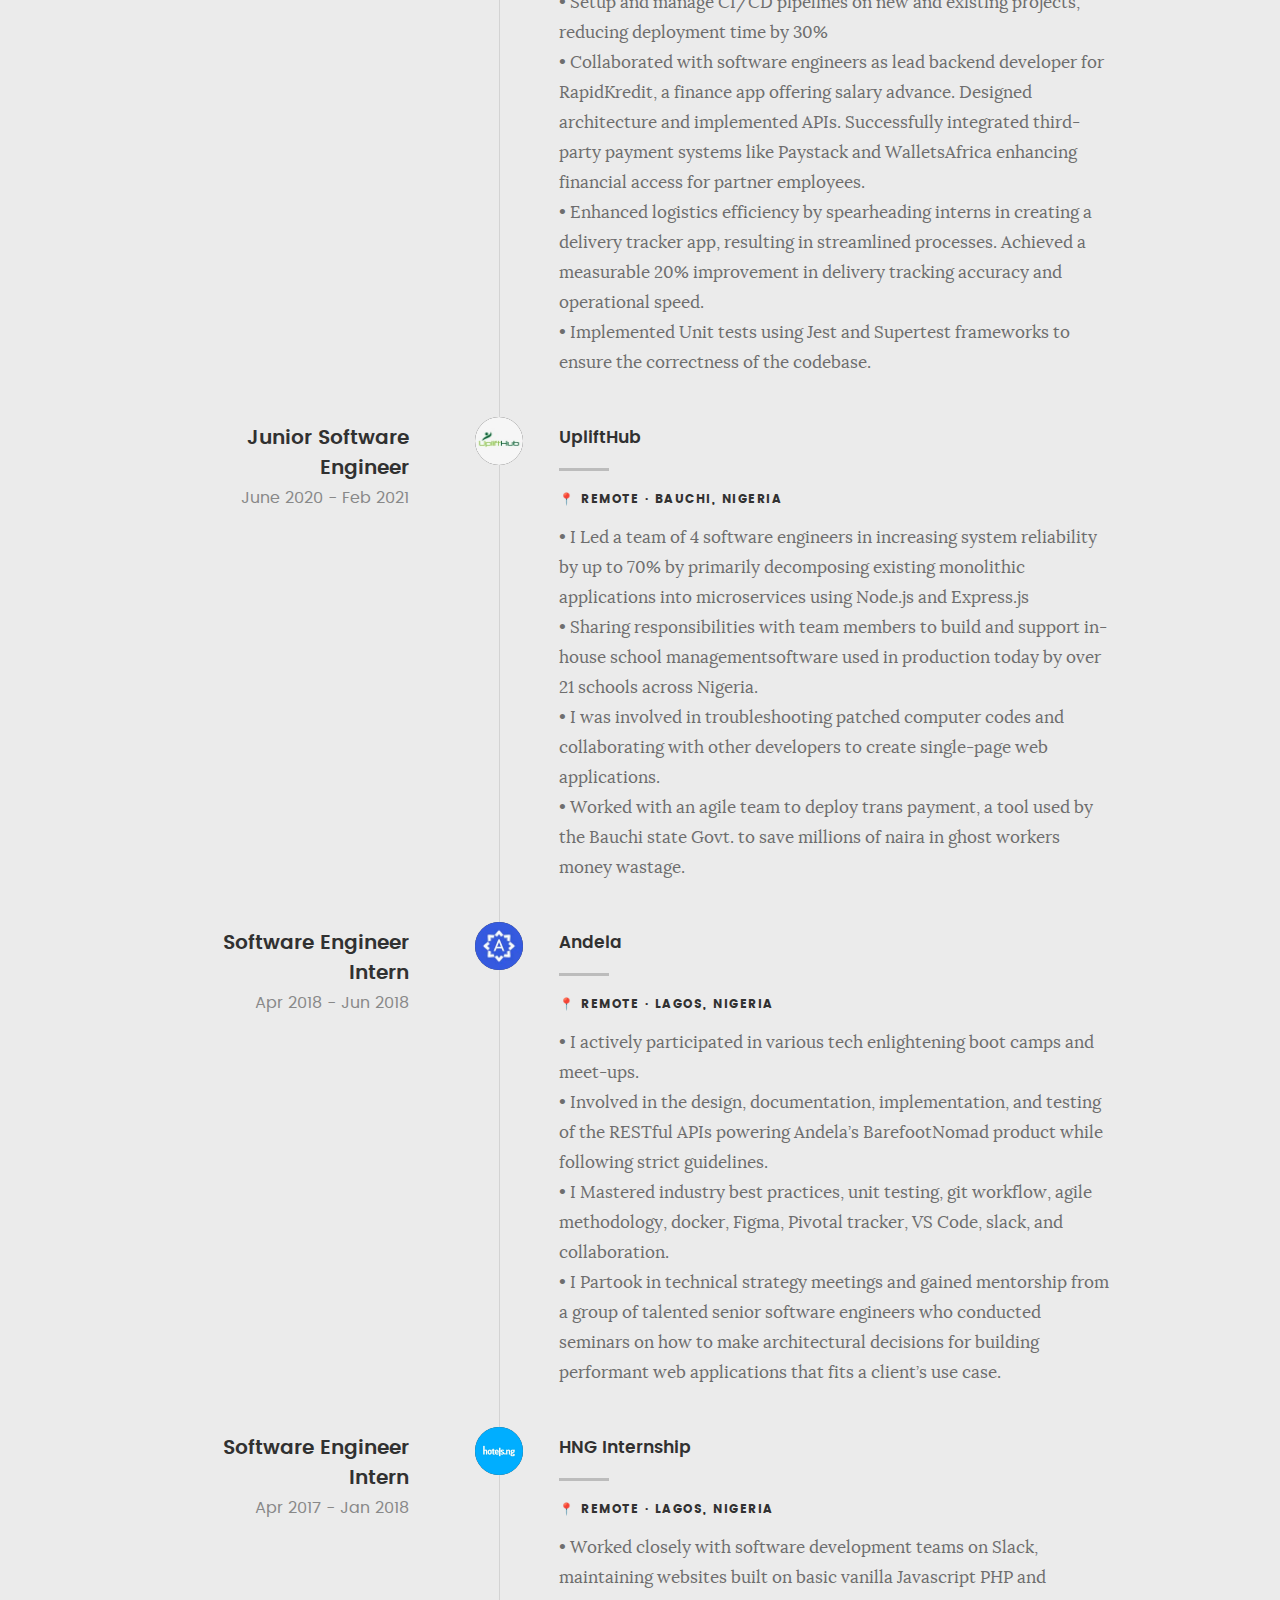
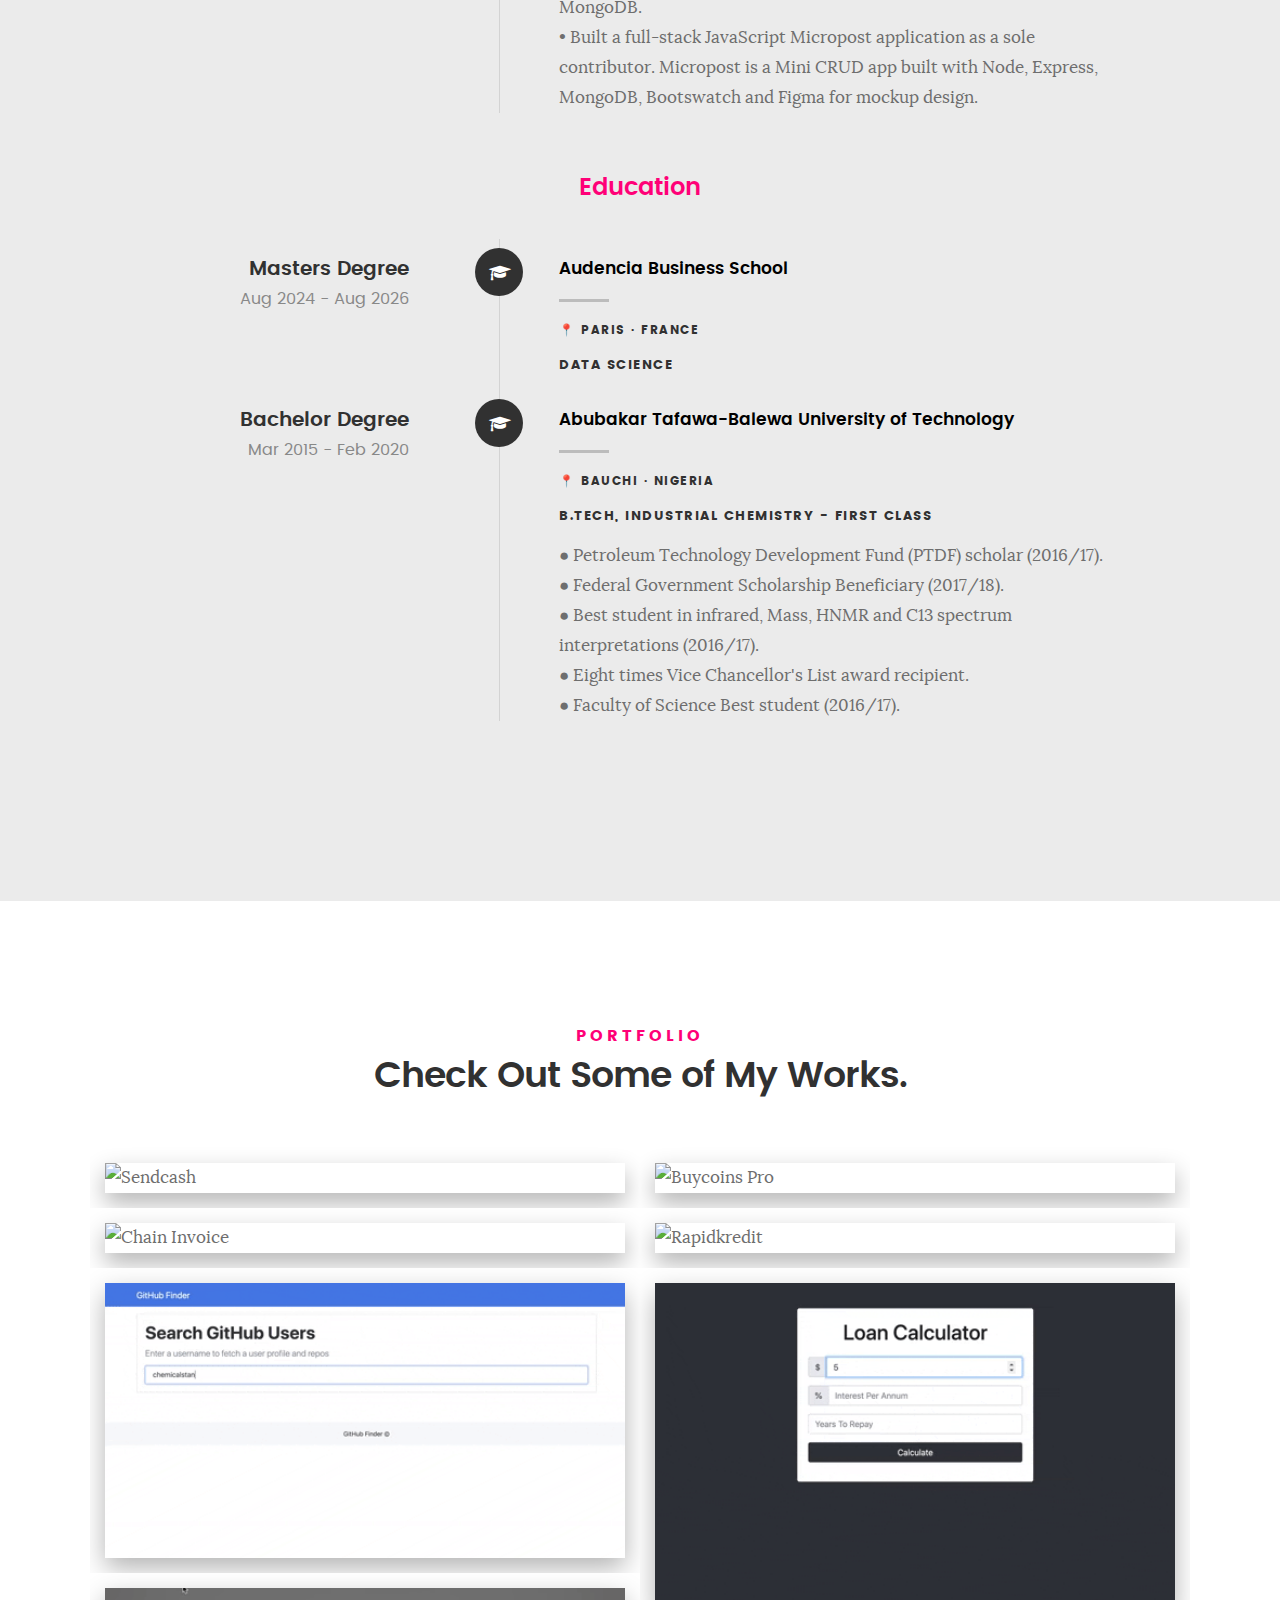
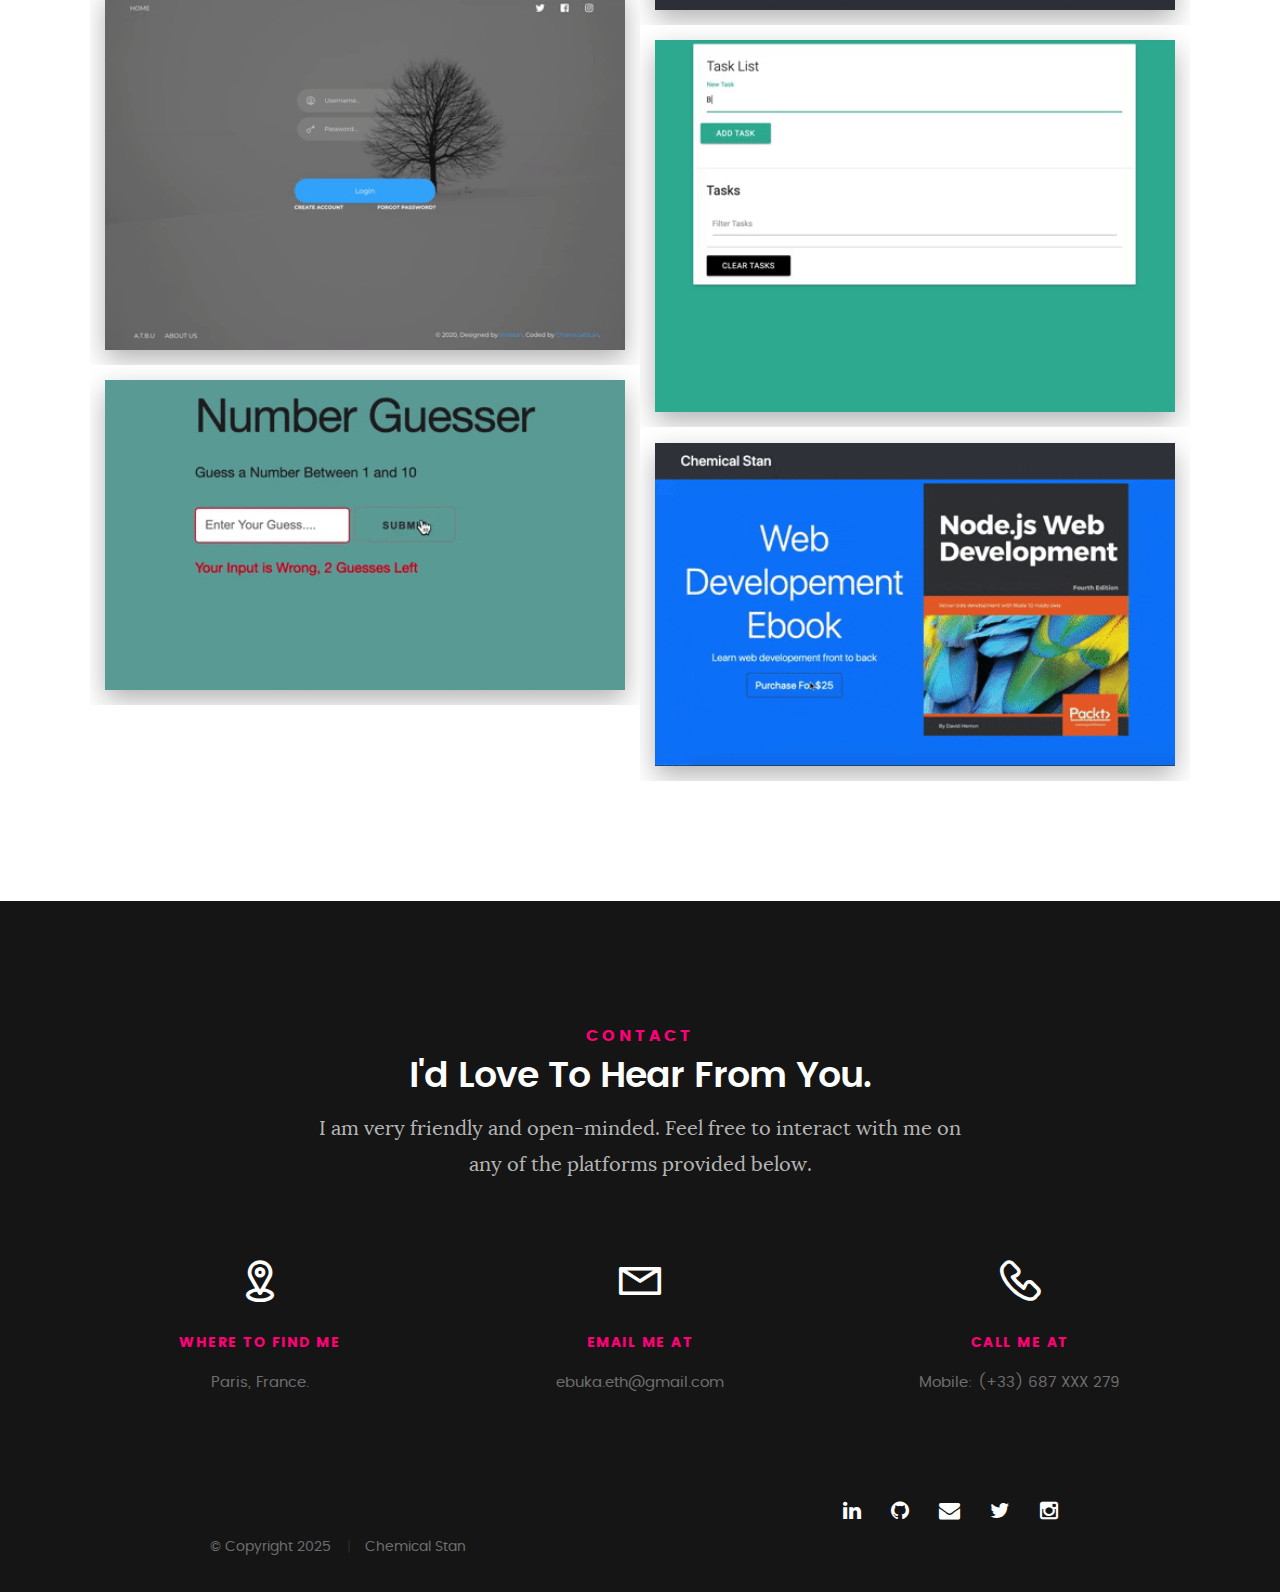
==== commit 552db653: "Fix skill level" ====
--- a/index.html
+++ b/index.html
@@ -150,7 +150,7 @@
 
             <p class="lead">
               Hey there! Welcome to my portfolio &#127881; <br/>
-              I'm Stanley, a results-driven full-stack software engineer with 4+ years of professional experience building high-performance, scalable, and secure microservices using modern tech stacks. Currently, I'm expanding my expertise by transitioning into data science through an MSc in Data Science.I'm passionate about solving complex problems—particularly in web and mobile development—and I'm excited to blend these skills with data-driven insights. Stick around to explore my projects and skill set! &#127940
+              I'm Stanley, a full-stack software engineer with 4+ years of experience building cool things on the internet. I'm currently transitioning into data science through an MSc in the field. Stick around to explore my work and see what I've been building! &#127940
               <!-- I'm a self taught Full-stack software engineer. Building microservices for high
               availability, scalability, resilience, and security. I Love
               solving problems and learning recent technologies, especially in
@@ -170,23 +170,23 @@
           <h3>Current Skill Level</h3>
           <ul class="skill-bars">
             <li>
-              <div class="progress percent80"><span>85%</span></div>
+              <!-- <div class="progress percent80"><span>85%</span></div> -->
               <strong>Python</strong>
             </li>
             <li>
-              <div class="progress percent95"><span>95%</span></div>
+              <!-- <div class="progress percent95"><span>95%</span></div> -->
               <strong>Node.JS</strong>
             </li>
             <li>
-              <div class="progress percent95"><span>95%</span></div>
+              <!-- <div class="progress percent95"><span>95%</span></div> -->
               <strong>Nest.Js</strong>
             </li>
             <li>
-              <div class="progress percent90"><span>90%</span></div>
+              <!-- <div class="progress percent90"><span>90%</span></div> -->
               <strong>Ruby on Rails</strong>
             </li>
             <li>
-              <div class="progress percent90"><span>90%</span></div>
+              <!-- <div class="progress percent90"><span>90%</span></div> -->
               <strong>Git &amp; Github</strong>
             </li>
           </ul>
@@ -196,23 +196,23 @@
           <br />
           <ul class="skill-bars">
             <li>
-              <div class="progress percent90"><span>90%</span></div>
+              <!-- <div class="progress percent90"><span>90%</span></div> -->
               <strong>GoLang</strong>
             </li>
             <li>
-              <div class="progress percent85"><span>85%</span></div>
+              <!-- <div class="progress percent85"><span>85%</span></div> -->
               <strong>AWS, GCP &amp; AZURE </strong>
             </li>
             <li>
-              <div class="progress percent90"><span>90%</span></div>
+              <!-- <div class="progress percent90"><span>90%</span></div> -->
               <strong>TypeScript</strong>
             </li>
             <li>
-              <div class="progress percent90"><span>90%</span></div>
+              <!-- <div class="progress percent90"><span>90%</span></div> -->
               <strong>MySQL, MongoDB &amp; PostgreSQL</strong>
             </li>
             <li>
-              <div class="progress percent90"><span>90%</span></div>
+              <!-- <div class="progress percent90"><span>90%</span></div> -->
               <strong>Linux</strong>
             </li>
           </ul>
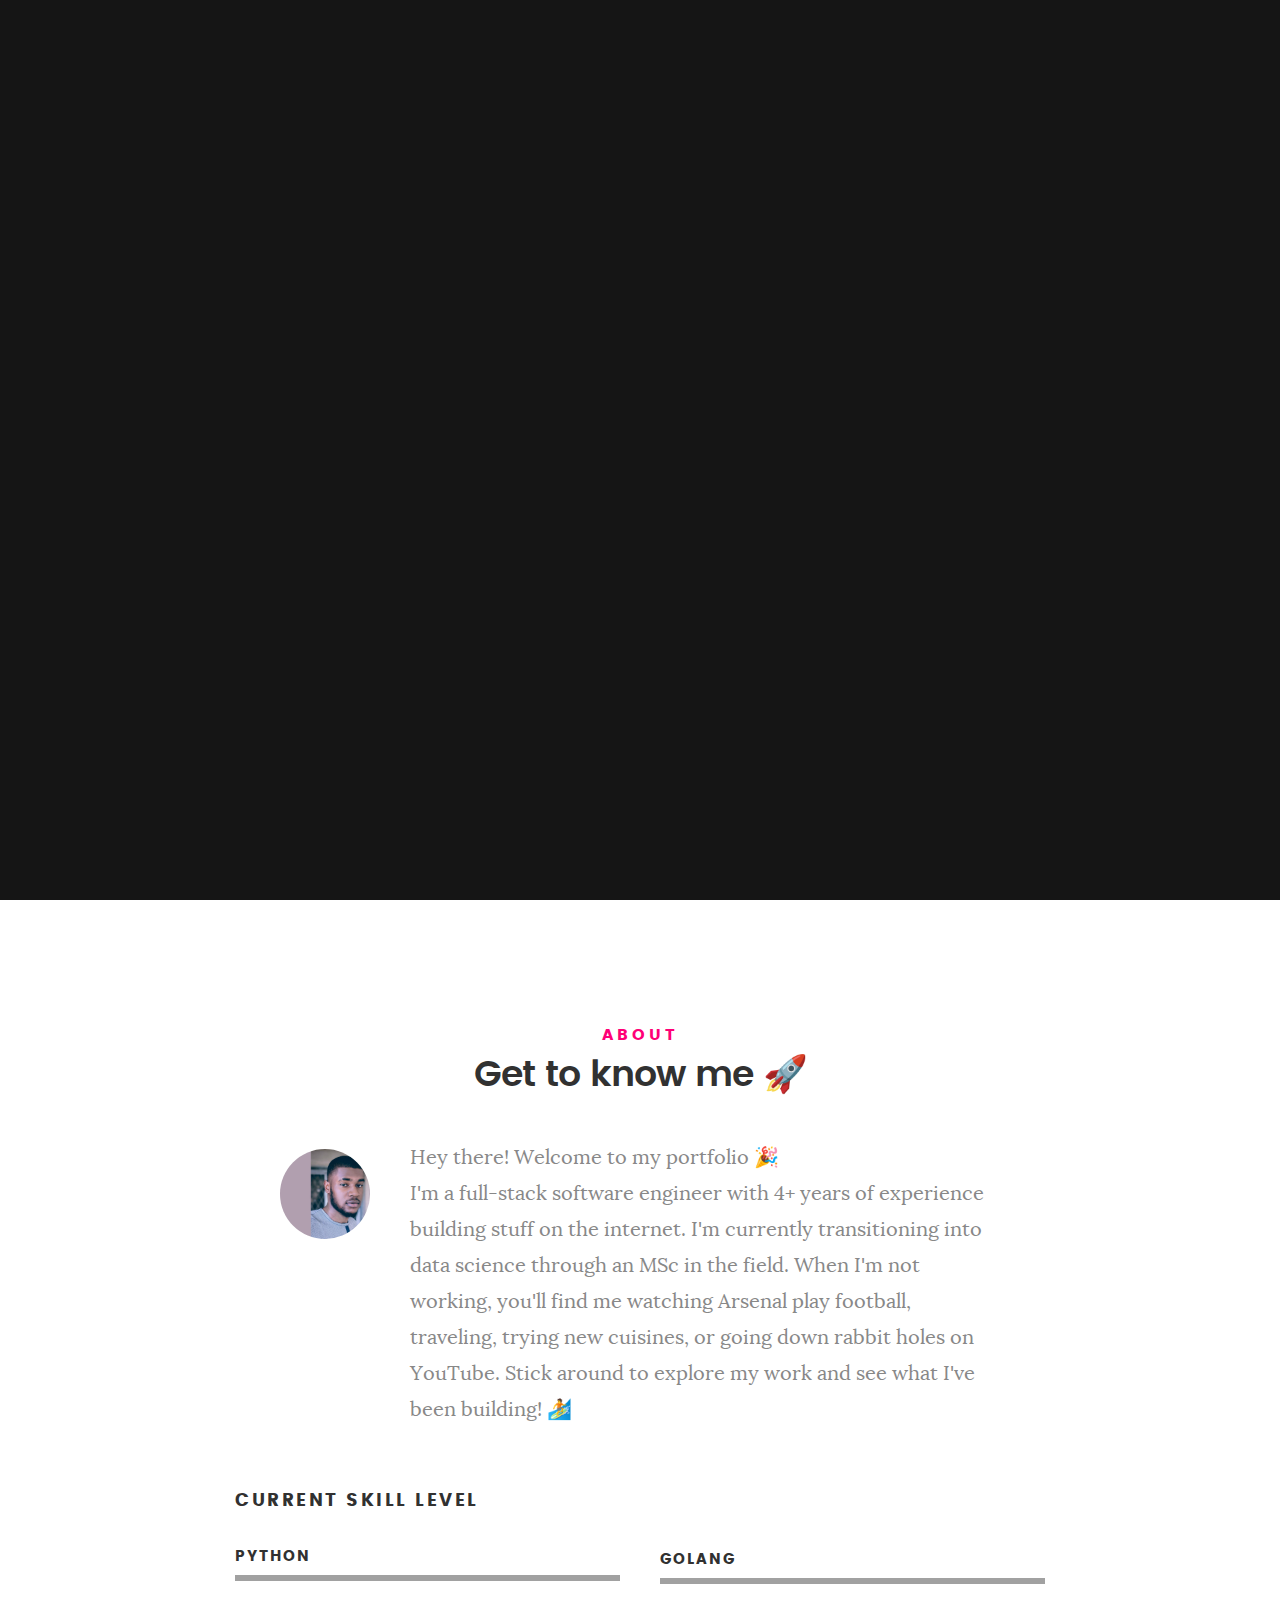
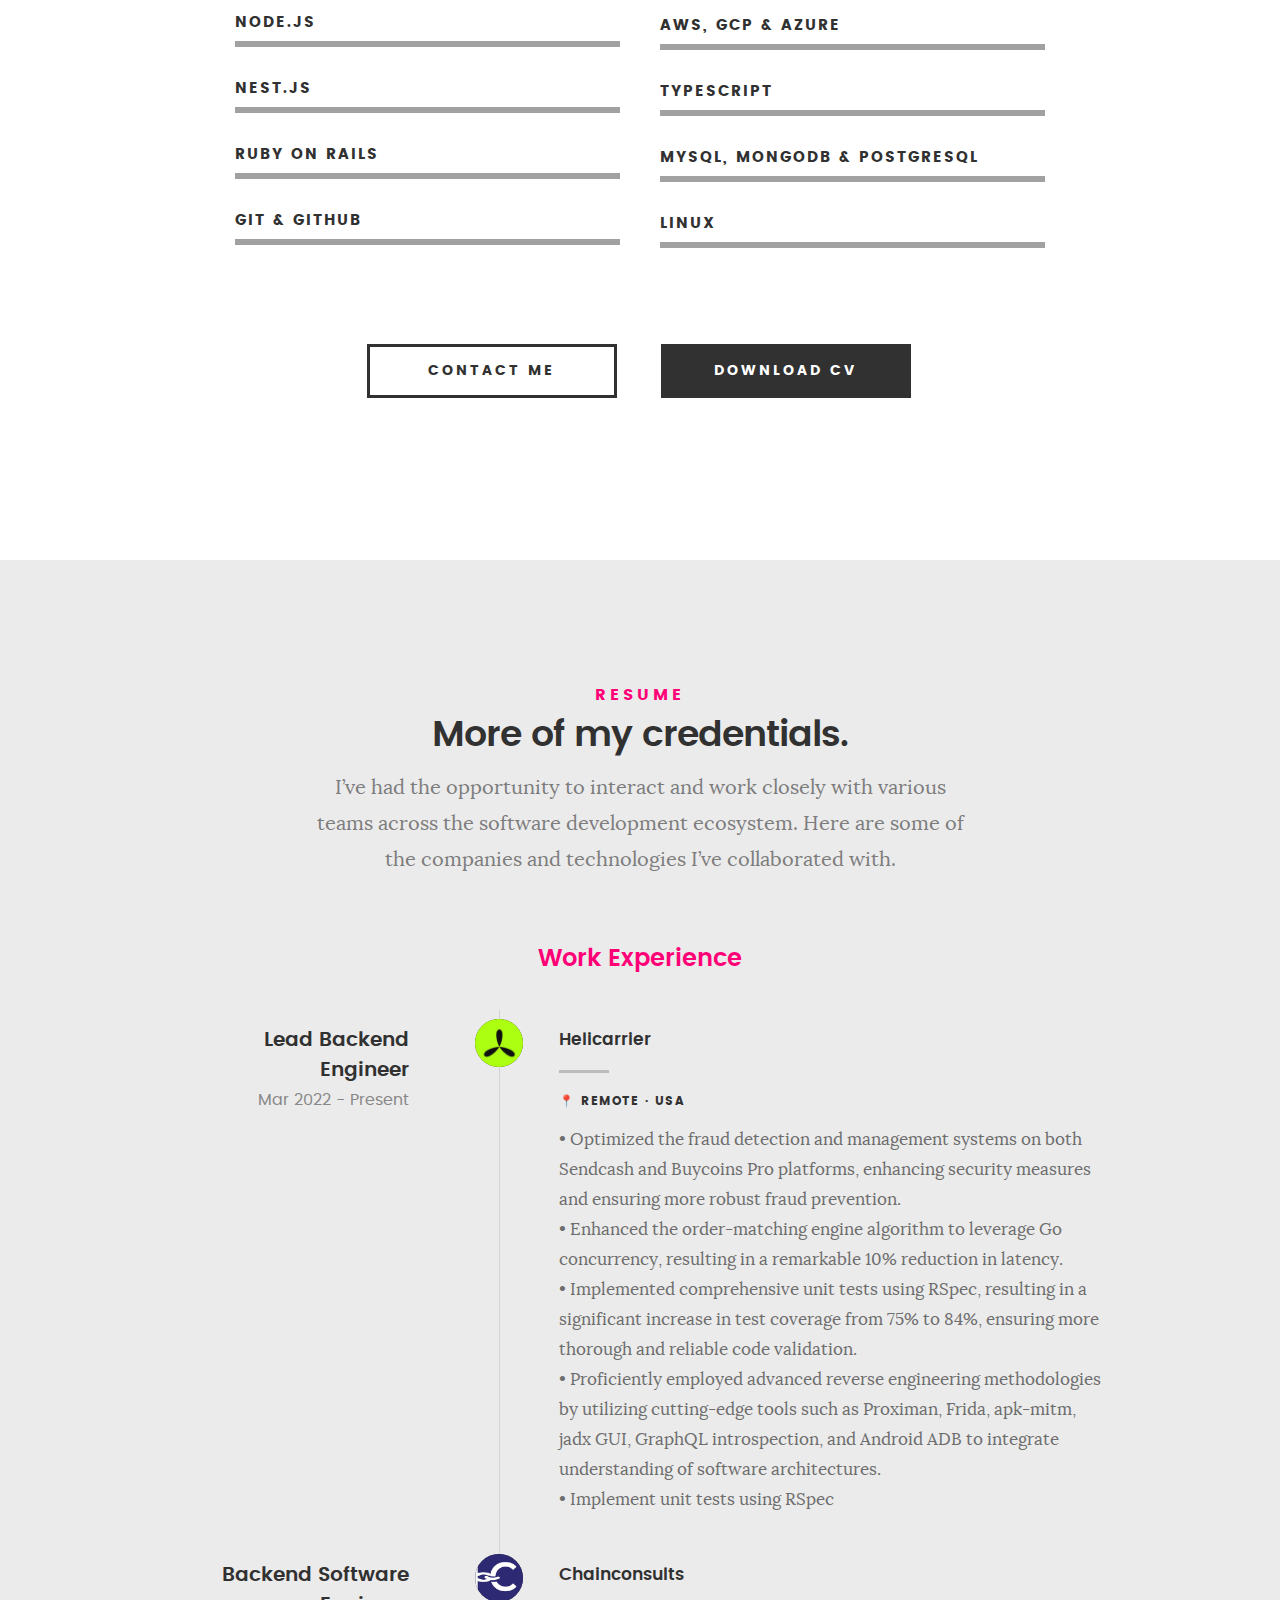
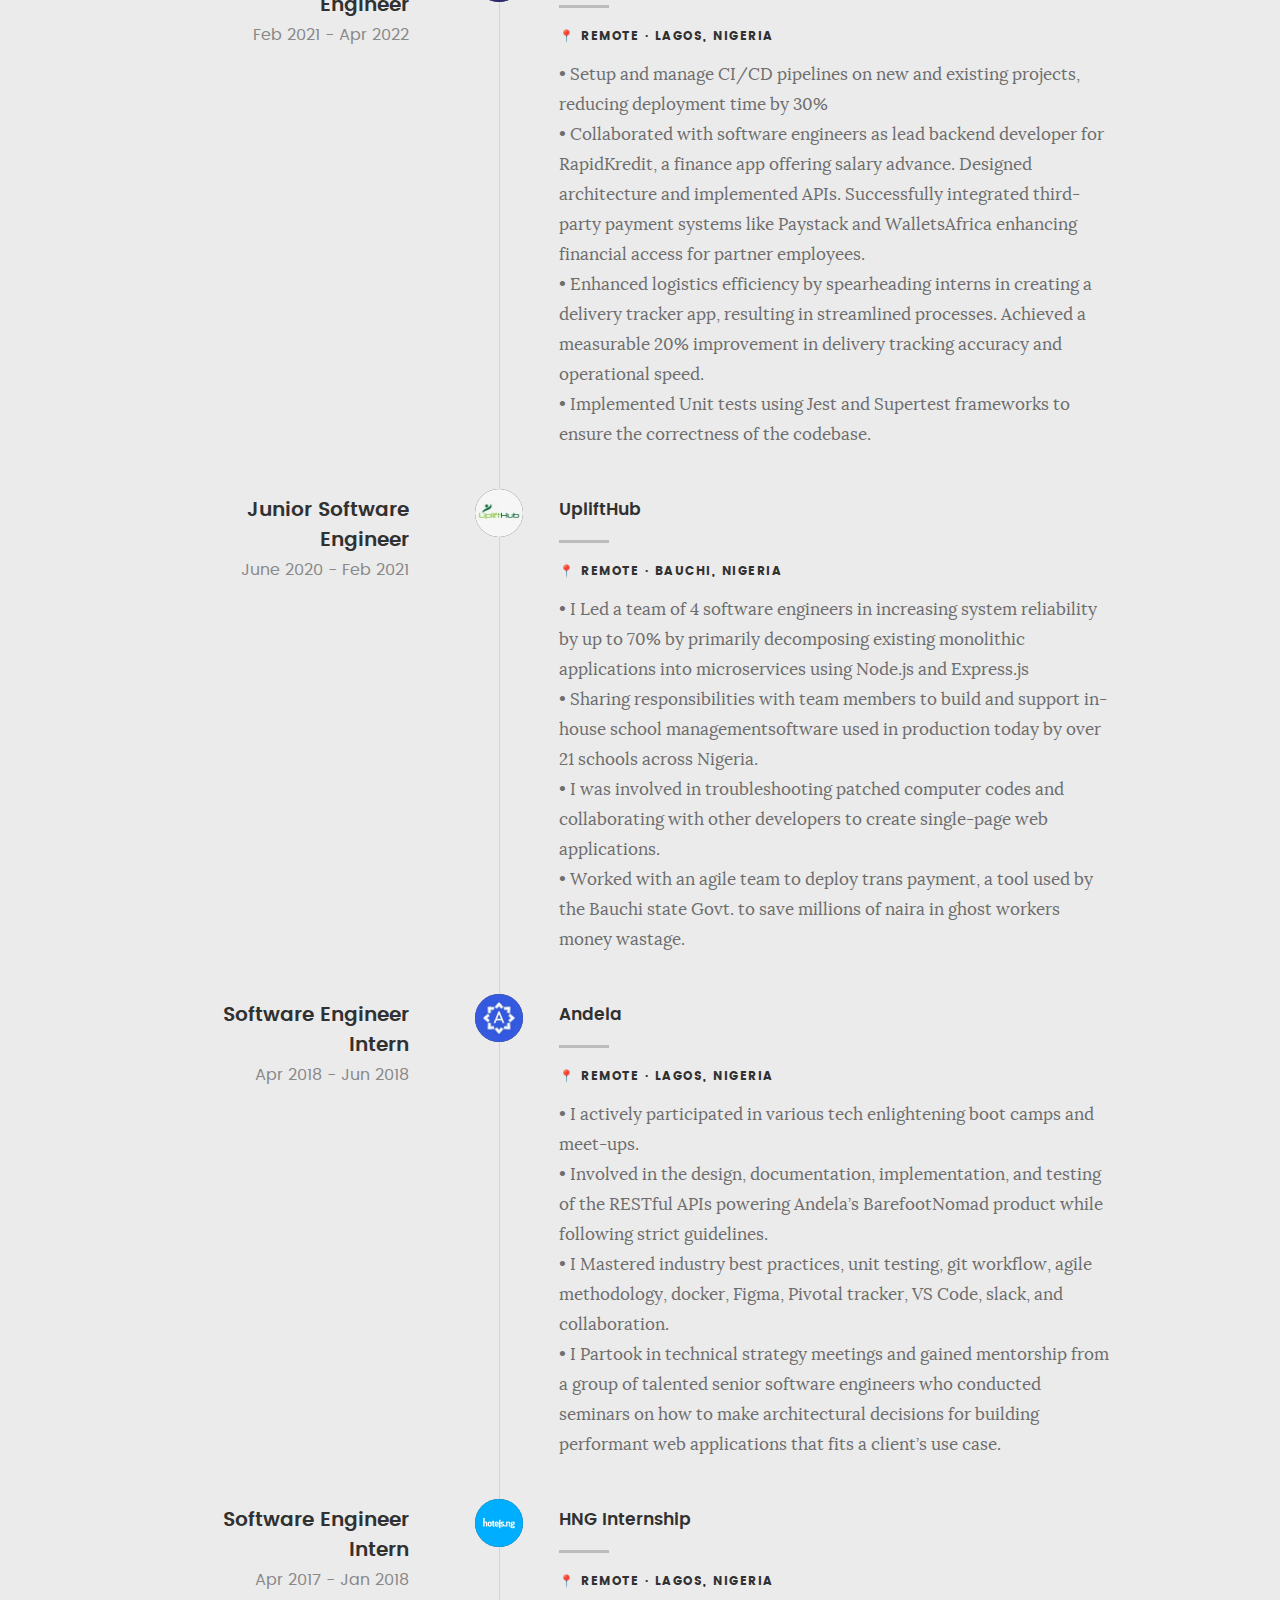
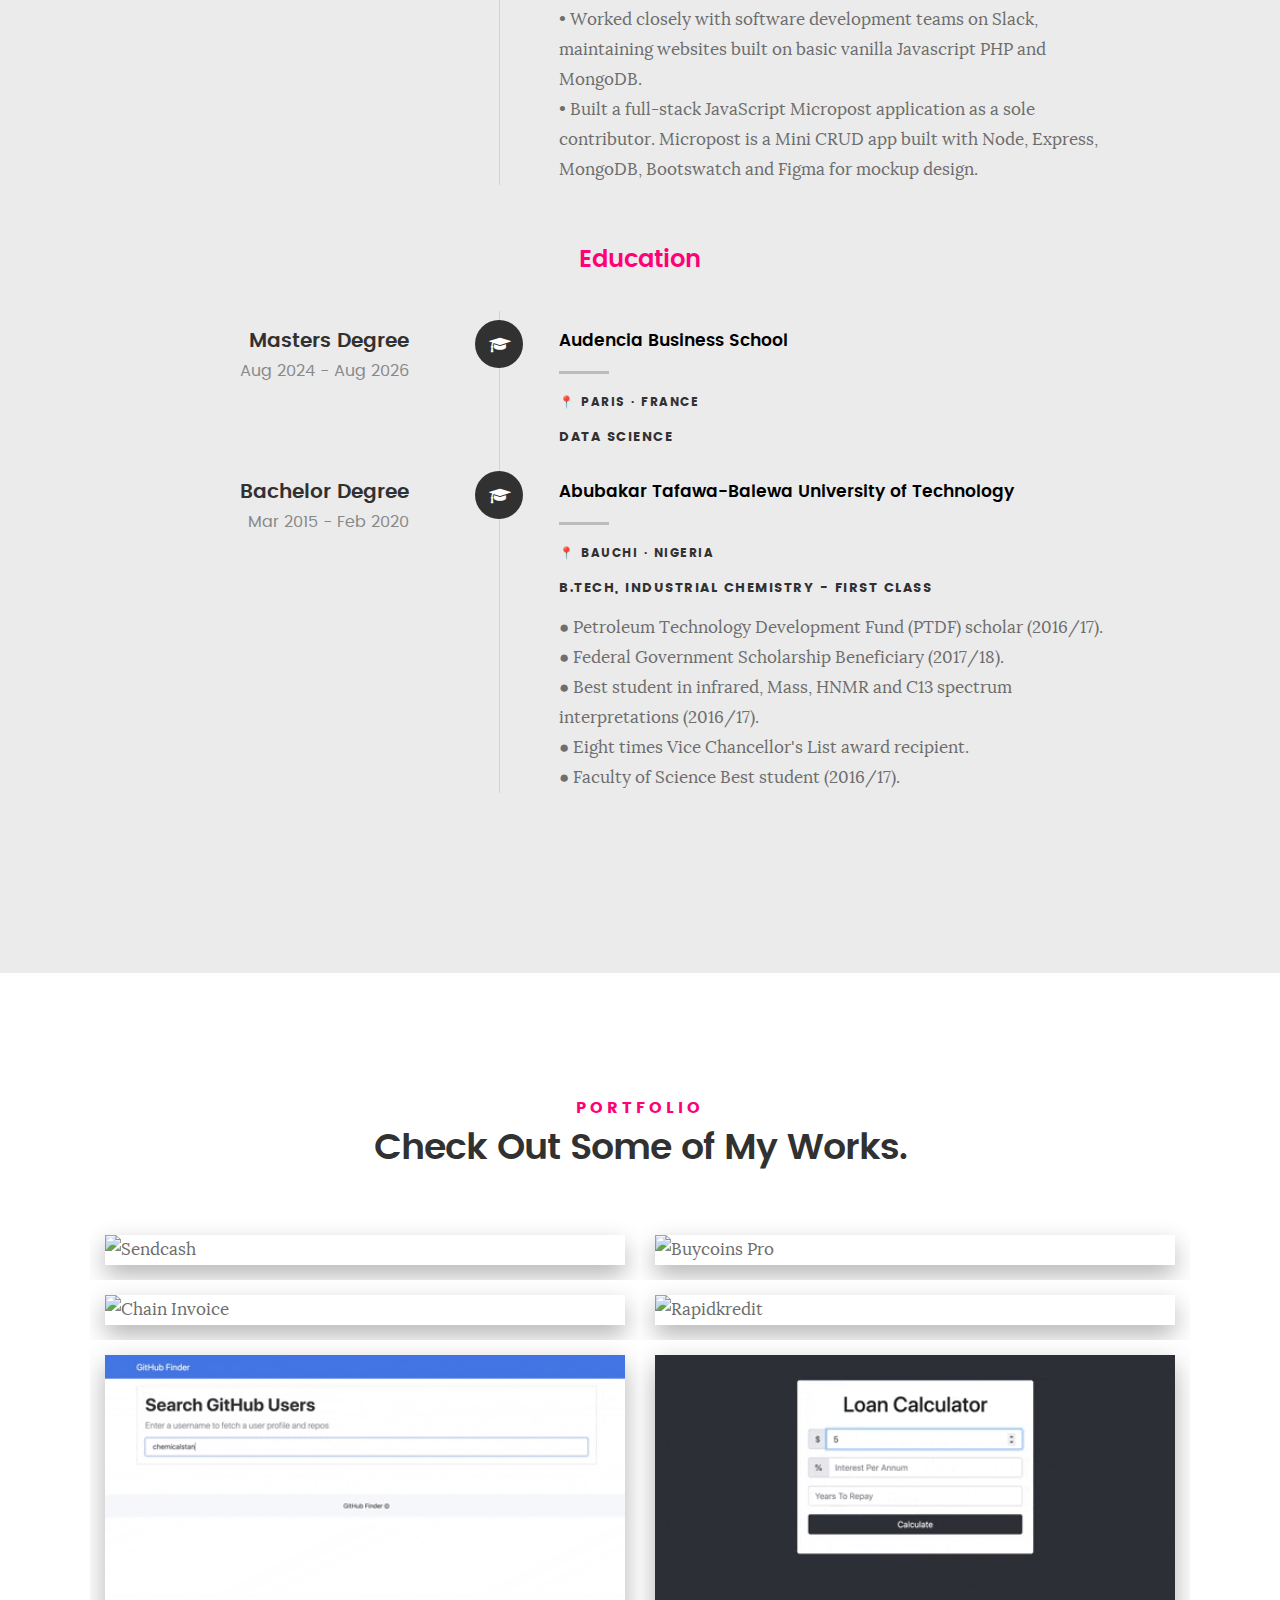
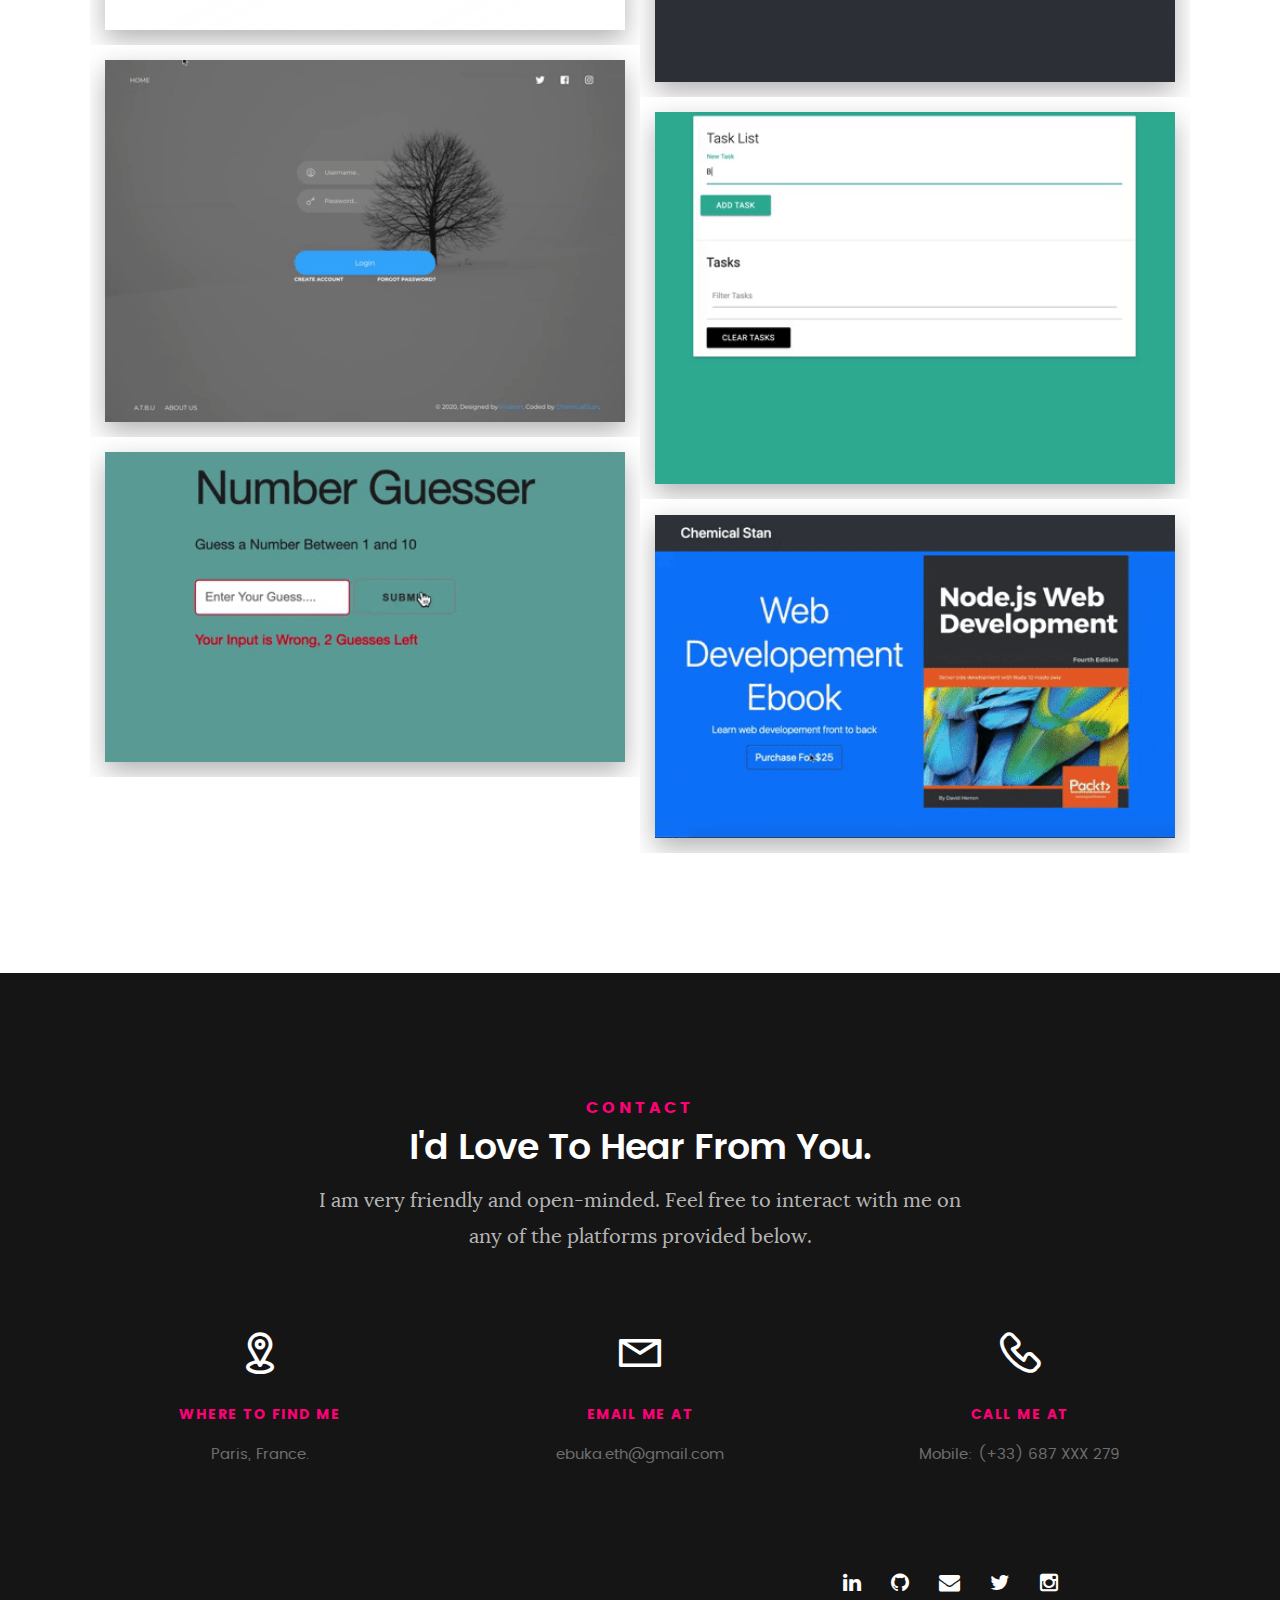
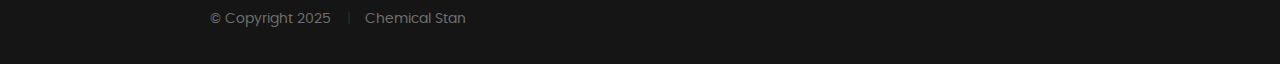
==== commit 3428906e: "fix bio" ====
--- a/index.html
+++ b/index.html
@@ -18,7 +18,7 @@
     <!--- basic page needs
    ================================================== -->
     <meta charset="utf-8" />
-    <title>Stanley Ebuka</title>
+    <title>Stanley Okonkwo</title>
     <meta name="description" content="" />
     <meta name="author" content="" />
 
@@ -54,7 +54,7 @@
           <a class="menu-toggle" href="#"><span>Menu</span></a>
 
           <div class="logo">
-            <a href="index.html">Stanley Ebuka</a>
+            <a href="index.html">Stanley Okonkwo</a>
           </div>
 
           <nav id="main-nav-wrap">
@@ -90,7 +90,7 @@
         <div class="row">
           <div class="col-twelve">
             <h5>Hello.</h5>
-            <h1>I'm Stanley Ebuka.</h1>
+            <h1>I'm Stanley Ebuka</h1>
 
             <p class="intro-position">
               <span>Full-stack Software Engineer • MSc Data Science</span>
@@ -150,7 +150,7 @@
 
             <p class="lead">
               Hey there! Welcome to my portfolio &#127881; <br/>
-              I'm Stanley, a full-stack software engineer with 4+ years of experience building cool things on the internet. I'm currently transitioning into data science through an MSc in the field. Stick around to explore my work and see what I've been building! &#127940
+              I'm a full-stack software engineer with 4+ years of experience building stuff on the internet. I'm currently transitioning into data science through an MSc in the field. When I'm not working, you'll find me watching Arsenal play football, traveling, trying new cuisines, or going down rabbit holes on YouTube. Stick around to explore my work and see what I've been building! &#127940
               <!-- I'm a self taught Full-stack software engineer. Building microservices for high
               availability, scalability, resilience, and security. I Love
               solving problems and learning recent technologies, especially in
@@ -223,7 +223,7 @@
       <div class="row button-section">
         <div class="col-twelve">
           <a href="#contact" title="Hire Me" class="button stroke smoothscroll"
-            >Hire Me</a
+            >Contact Me</a
           >
           <a
             href="https://drive.google.com/file/d/1f7H1w7TWEtLUQGwvZal2dUW5ek5czHp-/view?usp=drive_link"
